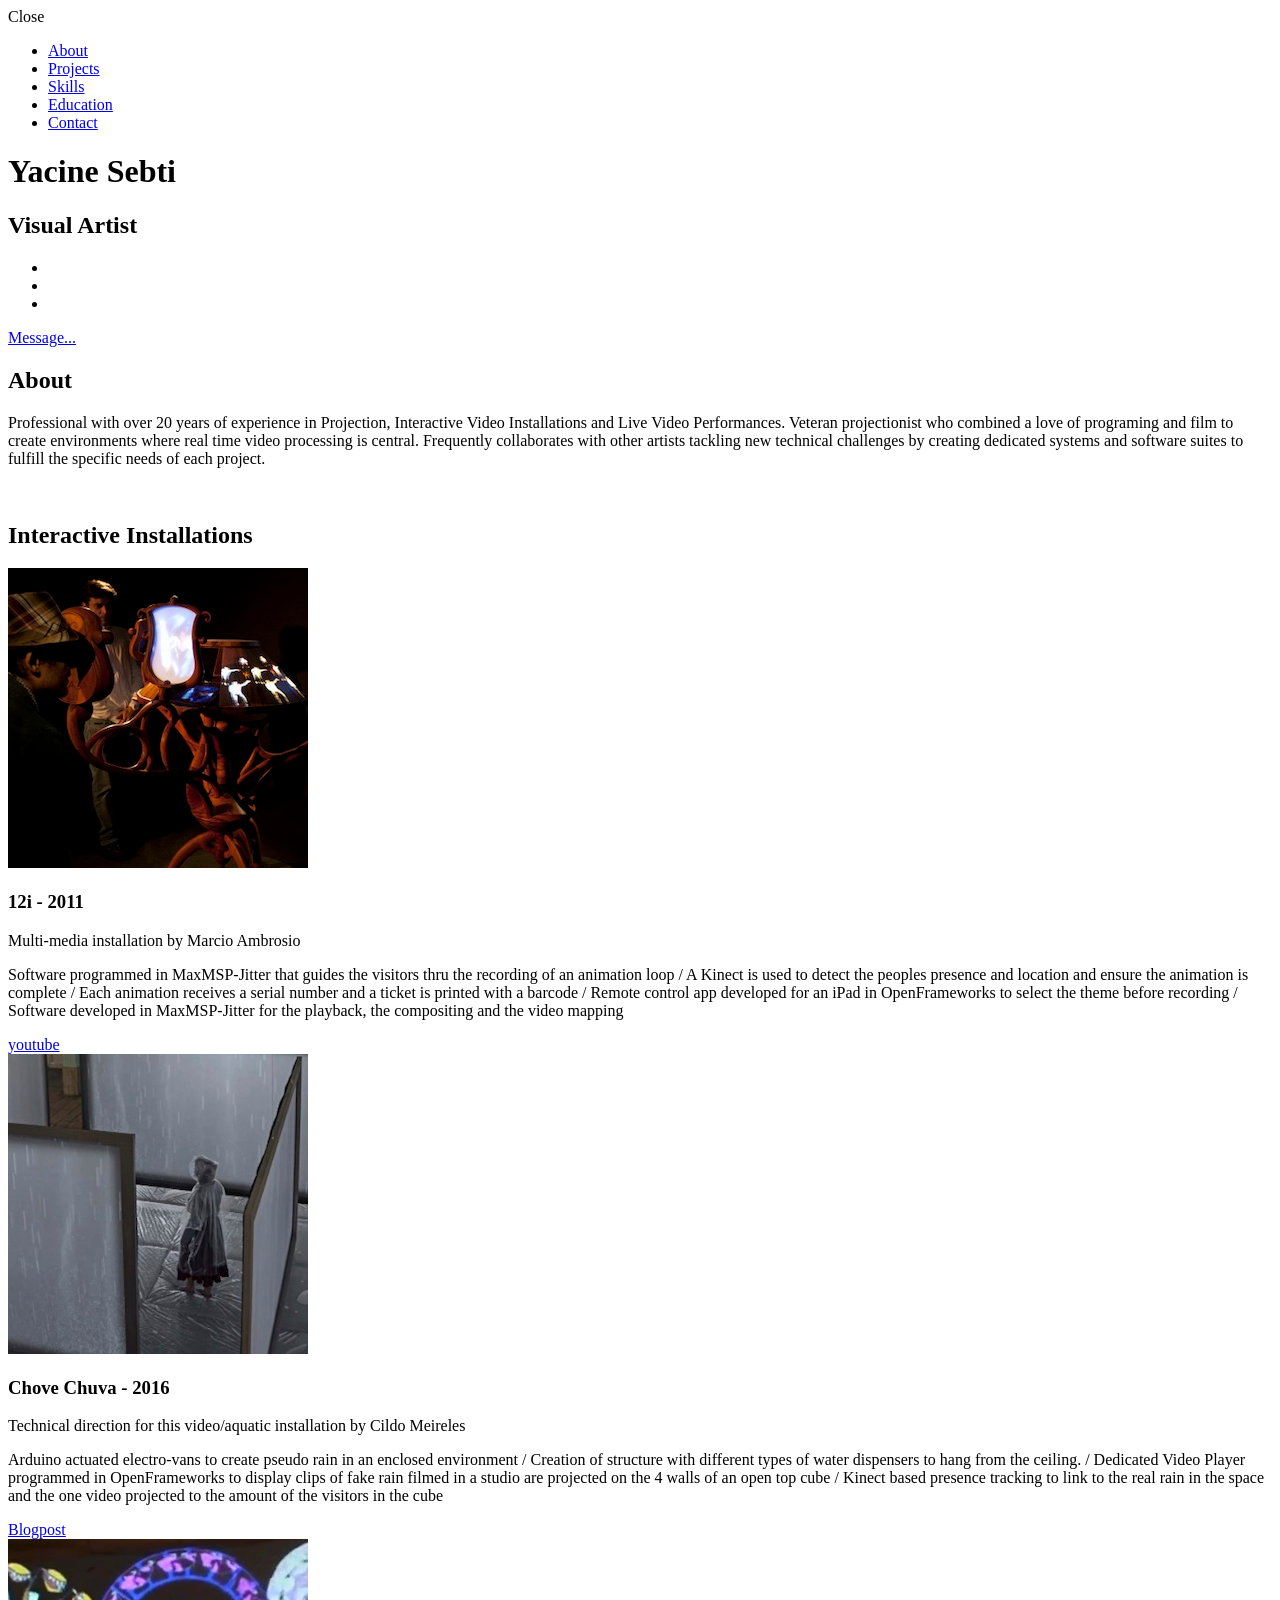
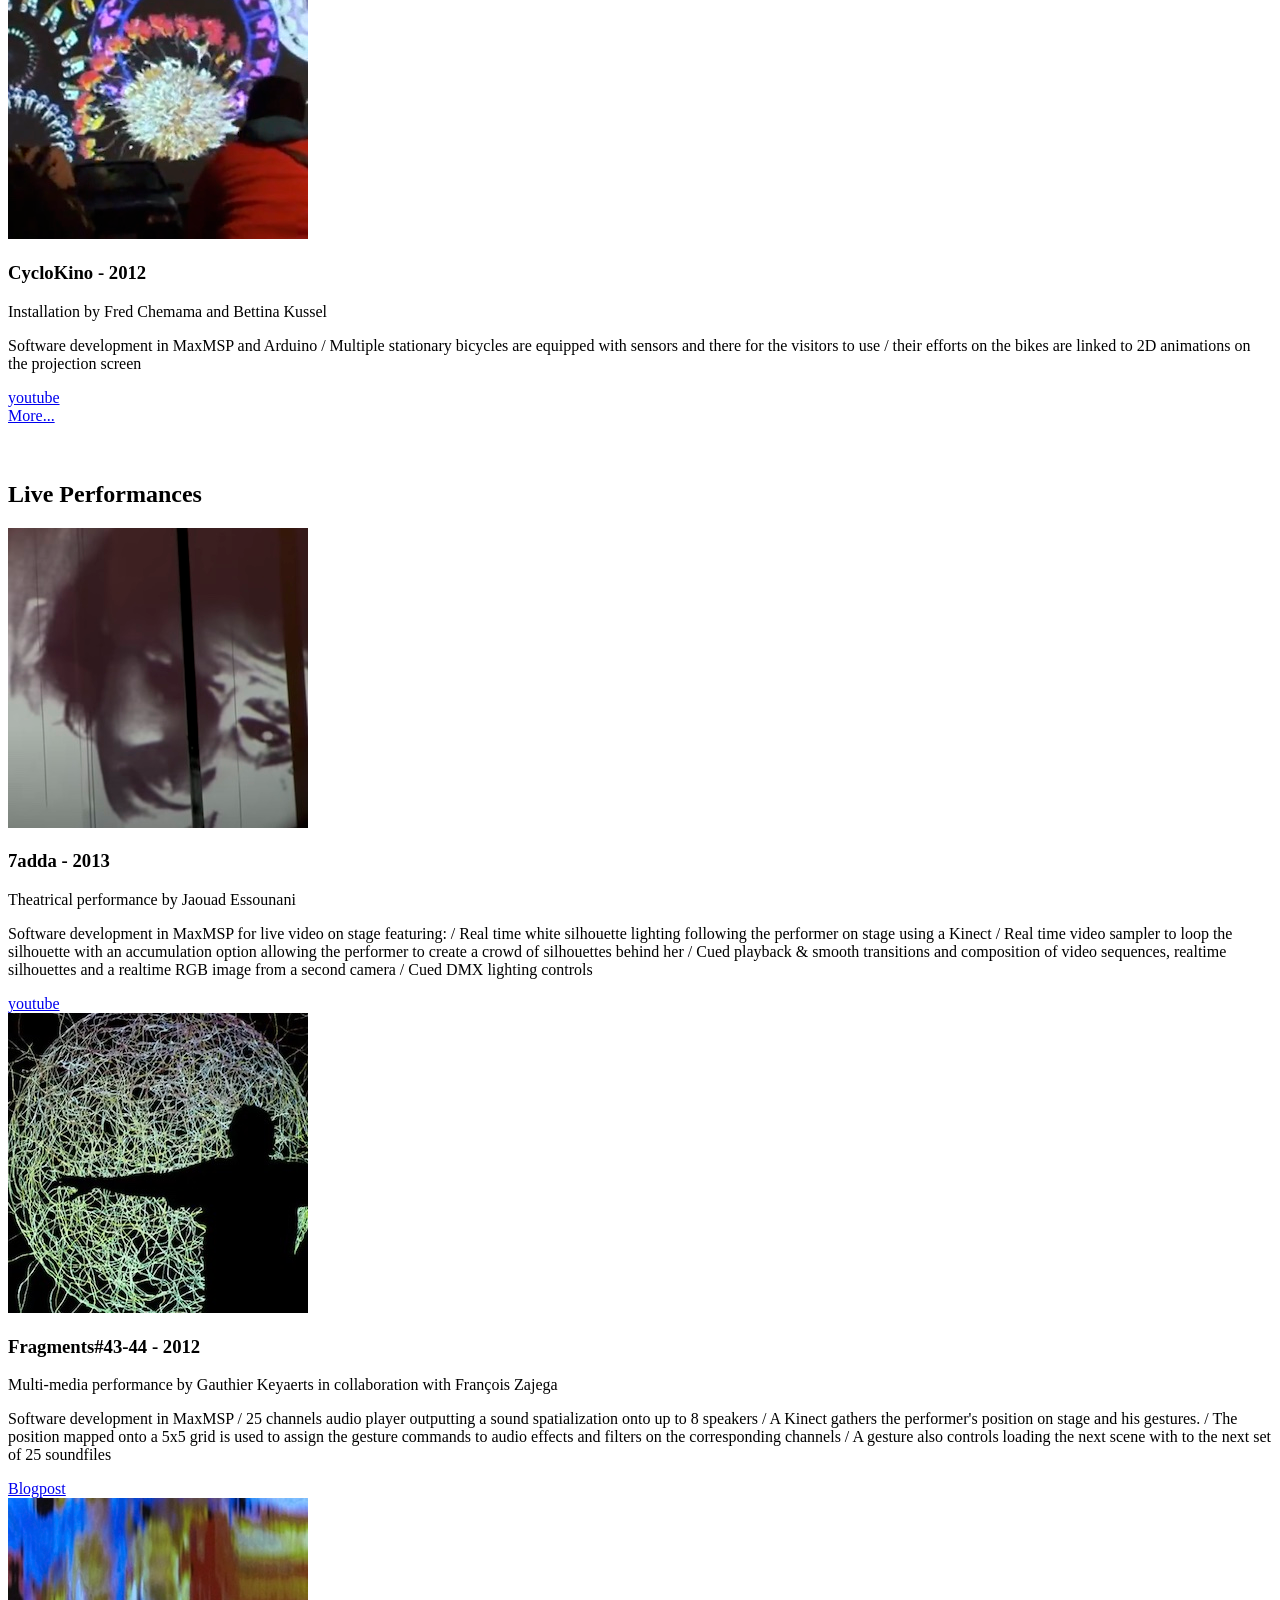
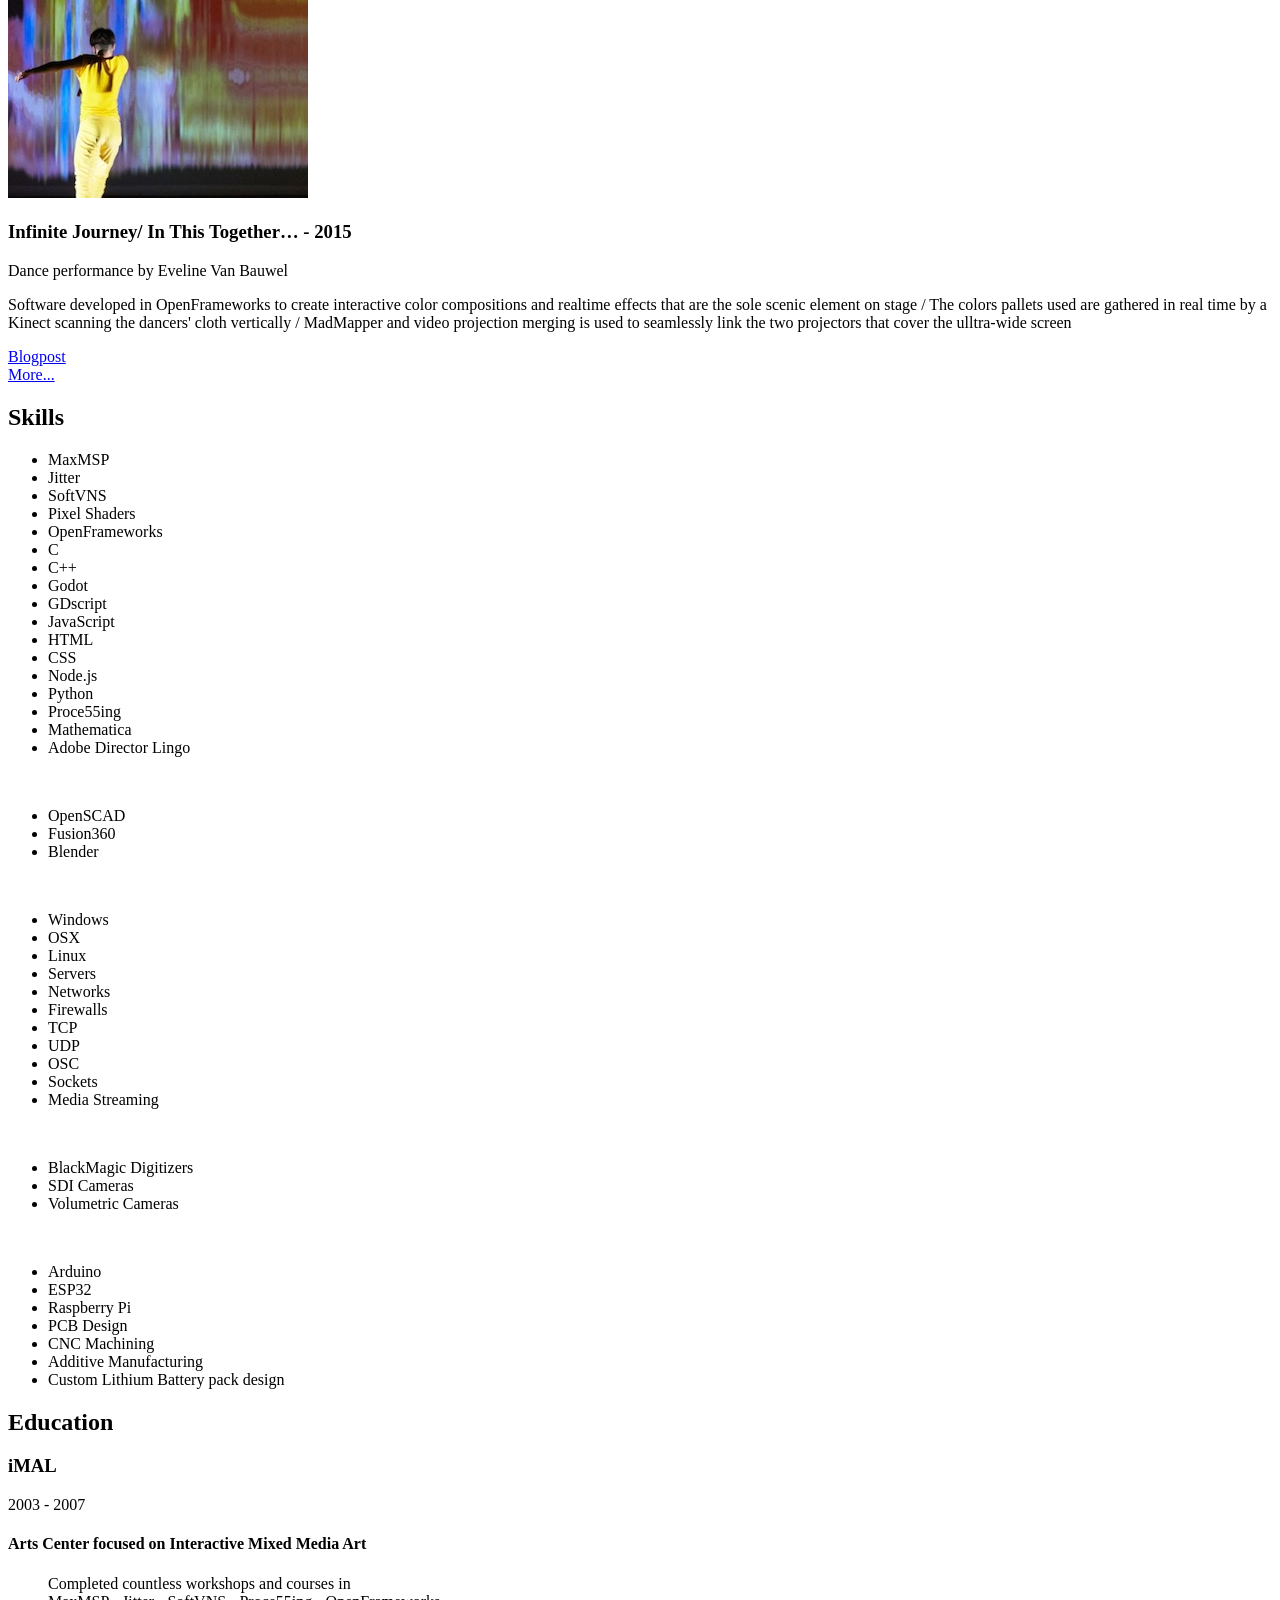
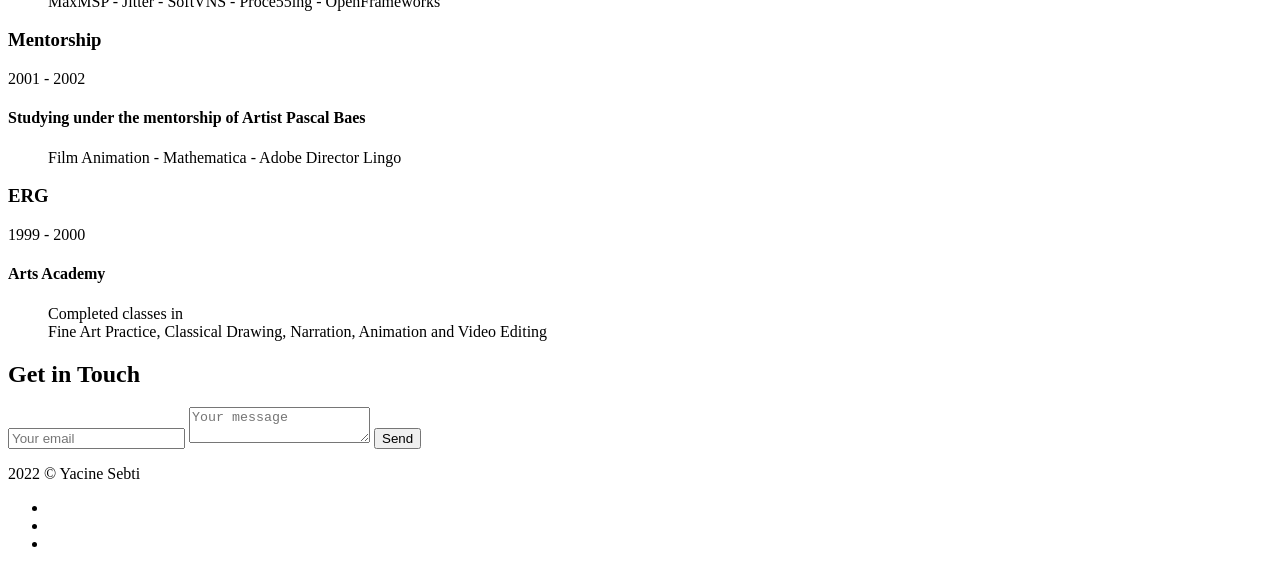
==== index.html @ db9cda65 "parity with previous static version" ====
<!DOCTYPE html>
<html class="no-js" lang="en">

<head>
    <meta charset="utf-8">
    <meta http-equiv="X-UA-Compatible" content="IE=edge">
    <meta name="viewport" content="width=device-width, initial-scale=1, user-scalable = yes">
    <title>Yacine Sebti's Portfolio</title>
<link rel="shortcut icon" href="favicon.png" type="image/x-icon">
<link rel="icon" href="favicon.ico" type="image/x-icon">
    <link href="https://fonts.googleapis.com/css?family=Lato:300,400,700,900" rel="stylesheet">
    <link rel="stylesheet" href="libs/font-awesome/css/font-awesome.min.css">
    <link href="css/bootstrap.min.css" rel="stylesheet">
    <link href="css/styles.css" rel="stylesheet">
    <script src="js/projects.js" defer></script>
</head>

<body>
    <div id="mobile-menu-open" class="shadow-large">
        <i class="fa fa-bars" aria-hidden="true"></i>
    </div>

    <header>
        <div id="mobile-menu-close">
            <span>Close</span> <i class="fa fa-times" aria-hidden="true"></i>
        </div>
        <ul id="menu" class="shadow">
            <li><a href="#about">About</a></li>
            <li><a href="#projects">Projects</a></li>
            <li><a href="#skills">Skills</a></li>
            <li><a href="#education">Education</a></li>
            <li><a href="#contact">Contact</a></li>
        </ul>
    </header>

    <div id="lead">
        <div id="lead-content">
            <h1>Yacine Sebti</h1>
            <h2>Visual Artist</h2>
            <div class="social2">
                <ul>
                    <li><a href="https://github.com/yacfish" target="_blank"><i class="fa fa-github" aria-hidden="true"></i></a></li>
                    <li><a href="https://twitter.com/yacine_sebti" target="_blank"><i class="fa fa-twitter" aria-hidden="true"></i></a></li>
                    <li><a href="https://www.linkedin.com/in/yacine-sebti-b3a06327/" target="_blank"><i class="fa fa-linkedin" aria-hidden="true"></i></a></li>
                </ul>
            </div>
            <a href="#contact-title" class="btn-rounded-white">Message...</a>
        </div>
        <div id="lead-overlay"></div>
        <div id="lead-down">
            <span><i class="fa fa-chevron-down" aria-hidden="true"></i></span>
        </div>
    </div>

    <div id="about">
        <div class="container">
            <div class="row">
                <div class="col-md-2">
                    <h2 class="heading shadow-pop-tr">About</h2>
                </div>
                <div class="col-md-10">
                    <p>Professional with over 20 years of experience in Projection, Interactive Video Installations and Live Video Performances. Veteran projectionist who combined a love of programing and film to create environments where real time video processing is central. Frequently collaborates with other artists tackling new technical challenges by creating dedicated systems and software suites to fulfill the specific needs of each project.</p>
                </div>
            </div>
        </div>
    </div>

    <!-- ==================== PROJECTS SECTION (DYNAMIC) ==================== -->
    <div id="projects" class="background-alt">
        <br id="installations">
        <h2 class="heading shadow-pop-tr">Interactive Installations</h2>
        <div class="container">
            <div class="row">
                <div id="featured-installations" class="projects-grid"></div>
            </div>
            <a href="interactive-installations.html" class="btn-rounded-white">More...</a>
        </div>

        <br><br id="performances">
        <h2 class="heading shadow-pop-tr">Live Performances</h2>
        <div class="container">
            <div class="row">
                <div id="featured-performances" class="projects-grid"></div>
            </div>
            <a href="live-performances.html" class="btn-rounded-white">More...</a>
        </div>
    </div>
    <!-- End #projects -->

    <div id="skills">
        <h2 class="heading shadow-pop-tr">Skills</h2>
        <!-- Your original skills content remains unchanged -->
        <ul id="skill-prog" class="skill_title">
            <li>MaxMSP</li><li>Jitter</li><li>SoftVNS</li><li>Pixel Shaders</li><li>OpenFrameworks</li><li>C</li><li>C++</li><li>Godot</li><li>GDscript</li><li>JavaScript</li><li>HTML</li><li>CSS</li><li>Node.js</li><li>Python</li><li>Proce55ing</li><li>Mathematica</li><li>Adobe Director Lingo</li>
        </ul>
        <br/>
        <ul id="skill-3d" class="skill_title">
            <li>OpenSCAD</li><li>Fusion360</li><li>Blender</li>
        </ul>
        <br/>
        <ul id="skill-pc" class="skill_title">
            <li>Windows</li><li>OSX</li><li>Linux</li><li>Servers</li><li>Networks</li><li>Firewalls</li><li>TCP</li><li>UDP</li><li>OSC</li><li>Sockets</li><li>Media Streaming</li>
        </ul>
        <br/>
        <ul id="skill-video" class="skill_title">
            <li>BlackMagic Digitizers</li><li>SDI Cameras</li><li>Volumetric Cameras</li>
        </ul>
        <br/>
        <ul id="skill-elec" class="skill_title">
            <li>Arduino</li><li>ESP32</li><li>Raspberry Pi</li><li>PCB Design</li><li>CNC Machining</li><li>Additive Manufacturing</li><li>Custom Lithium Battery pack design</li>
        </ul>
    </div>

    <div id="education">
        <h2 class="heading shadow-pop-tr">Education</h2>
        <!-- Your original education content remains unchanged -->
        <div class="education-block">
            <h3>iMAL</h3>
            <span class="education-date">2003 - 2007</span>
            <h4>Arts Center focused on Interactive Mixed Media Art</h4>
            <ul>Completed countless workshops and courses in </br>MaxMSP - Jitter - SoftVNS - Proce55ing - OpenFrameworks</ul>
        </div>
        <div class="education-block">
            <h3>Mentorship</h3>
            <span class="education-date">2001 - 2002</span>
            <h4>Studying under the mentorship of Artist Pascal Baes</h4>
            <ul>Film Animation - Mathematica - Adobe Director Lingo</ul>
        </div>
        <div class="education-block">
            <h3>ERG</h3>
            <span class="education-date">1999 - 2000</span>
            <h4>Arts Academy</h4>
            <ul>Completed classes in </br>Fine Art Practice, Classical Drawing, Narration, Animation and Video Editing</ul>
        </div>
    </div>

    <div id="contact">
        <h2 id="contact-title">Get in Touch</h2>
        <div id="contact-form">
            <form method="POST" action="https://formspree.io/f/mdobwbbl">
                <input type="hidden" name="_subject" value="Contact request from portfolio" />
                <input type="email" name="_replyto" placeholder="Your email" required>
                <textarea name="message" placeholder="Your message" required></textarea>
                <button type="submit">Send</button>
            </form>
        </div>
    </div>

    <footer>
        <div class="container">
            <div class="row">
                <div class="col-sm-5 copyright">
                    <p>2022 © Yacine Sebti</p>
                </div>
                <div class="col-sm-2 top">
                    <span id="to-top"><i class="fa fa-chevron-up" aria-hidden="true"></i></span>
                </div>
                <div class="col-sm-5 social">
                    <ul>
                        <li><a href="https://github.com/yacfish" target="_blank"><i class="fa fa-github" aria-hidden="true"></i></a></li>
                        <li><a href="https://twitter.com/yacine_sebti" target="_blank"><i class="fa fa-twitter" aria-hidden="true"></i></a></li>
                        <li><a href="https://www.linkedin.com/in/yacine-sebti-b3a06327/" target="_blank"><i class="fa fa-linkedin" aria-hidden="true"></i></a></li>
                    </ul>
                </div>
            </div>
        </div>
    </footer>

    <script src="https://ajax.googleapis.com/ajax/libs/jquery/1.12.4/jquery.min.js"></script>
    <script src="js/scripts.min.js"></script>

    <!-- Statcounter -->
    <script type="text/javascript">
    var sc_project=12745803; 
    var sc_invisible=1; 
    var sc_security="6715cac4"; 
    </script>
    <script type="text/javascript" src="https://www.statcounter.com/counter/counter.js" async></script>
    <noscript><div class="statcounter"><a title="Web Analytics" href="https://statcounter.com/" target="_blank"><img class="statcounter" src="https://c.statcounter.com/12745803/0/6715cac4/1/" alt="Web Analytics" referrerPolicy="no-referrer-when-downgrade"></a></div></noscript>
</body>
</html>
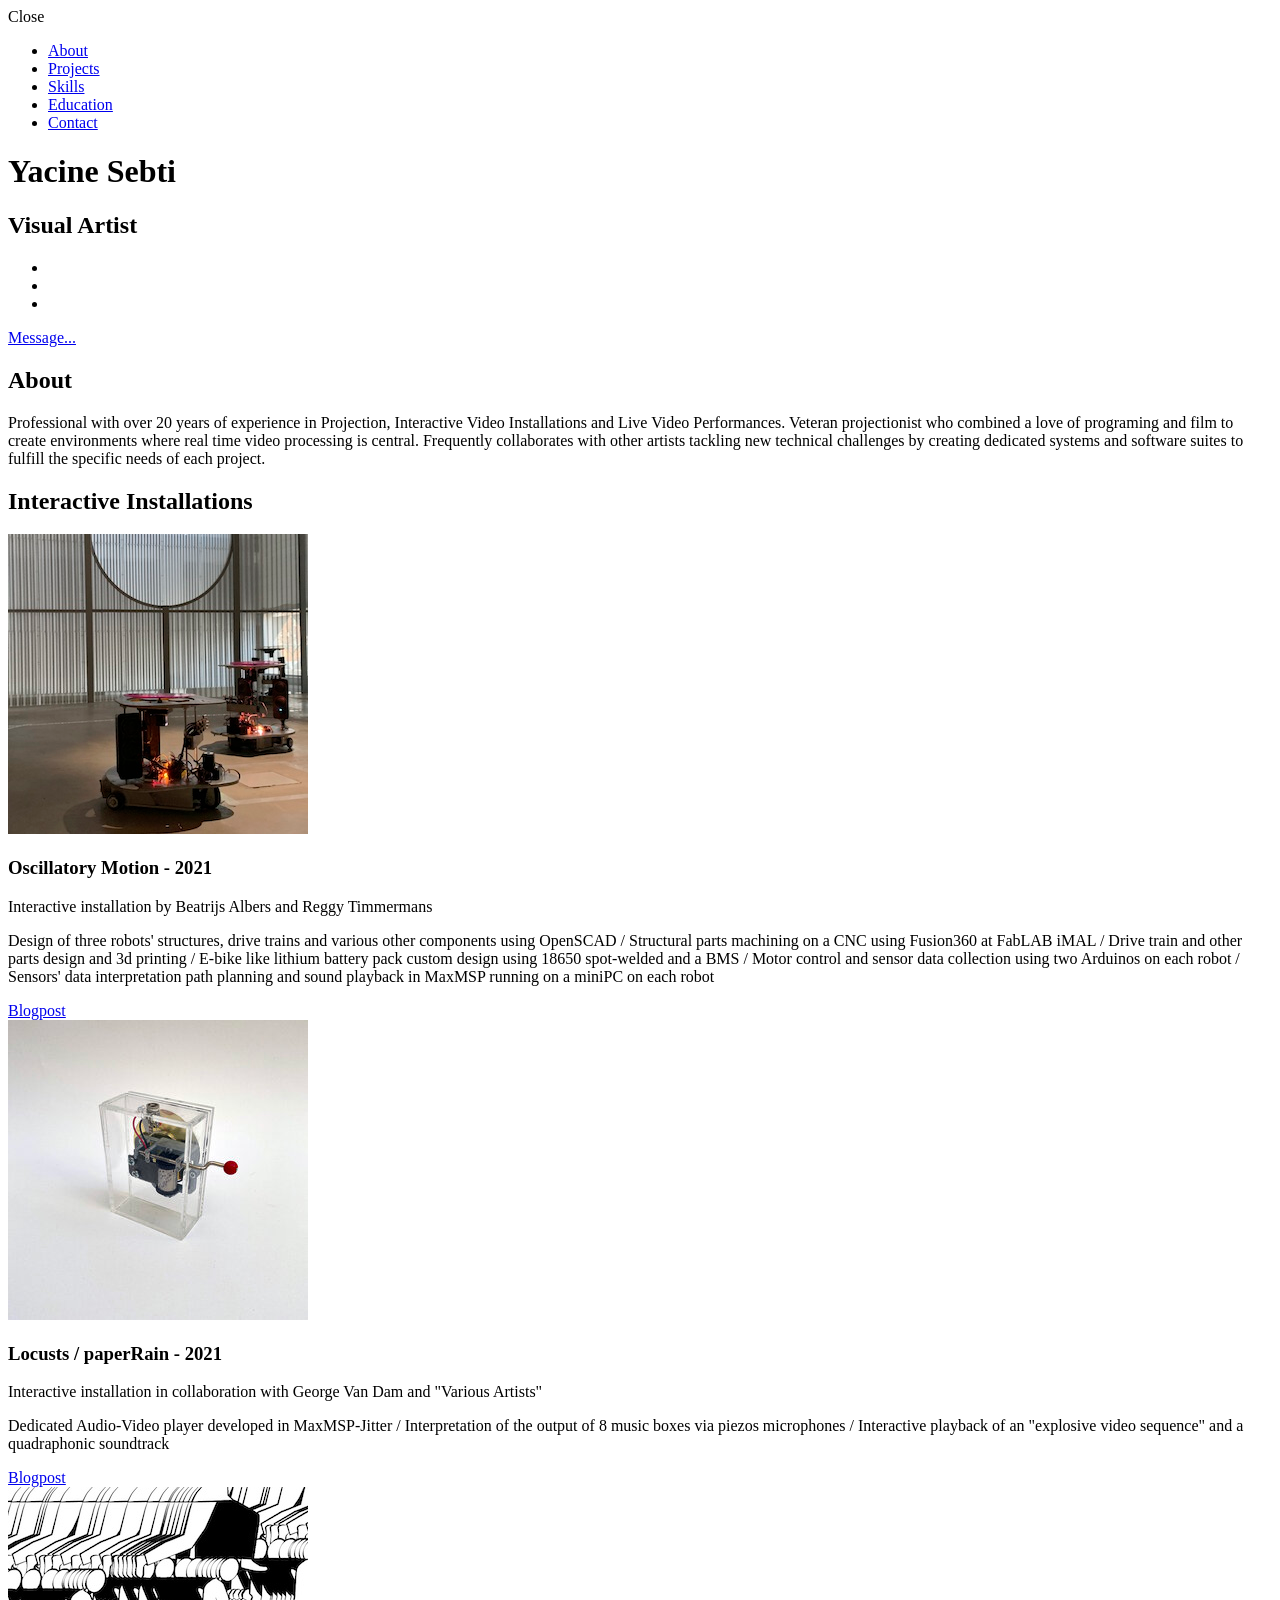
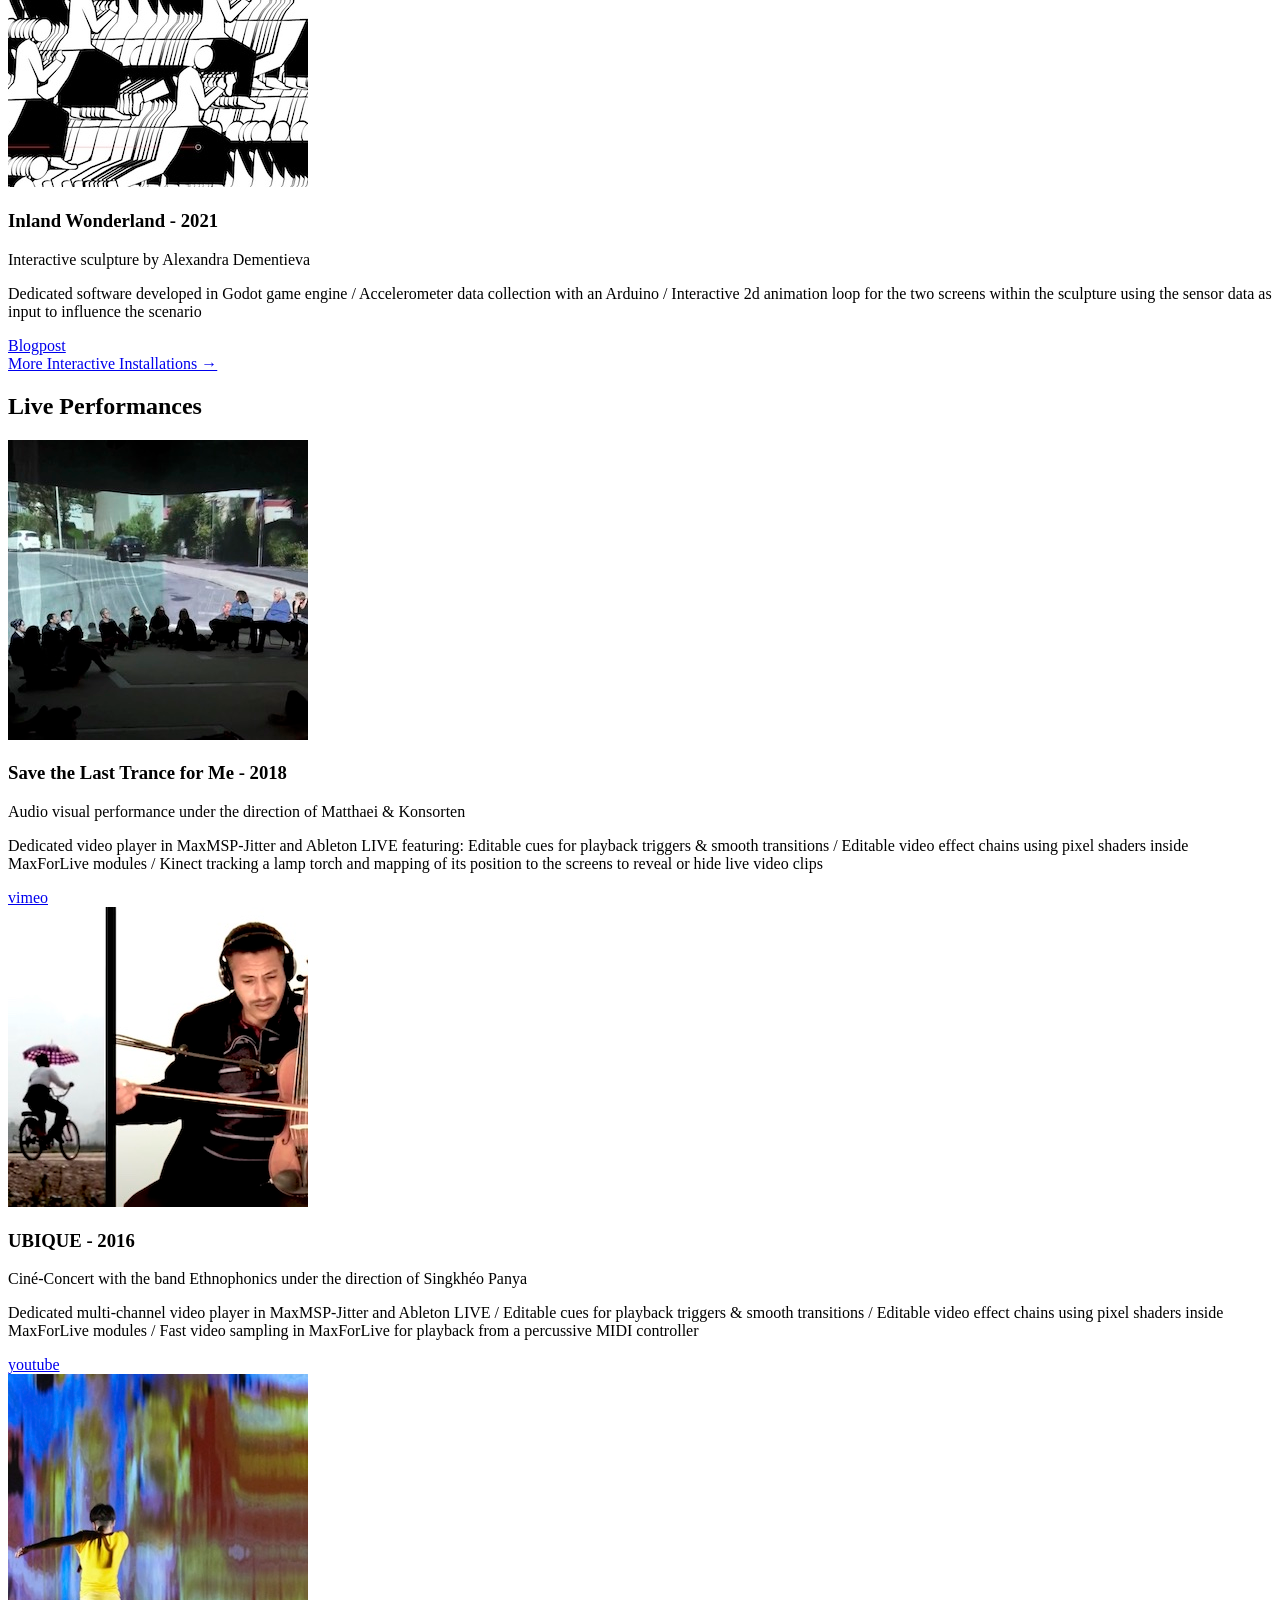
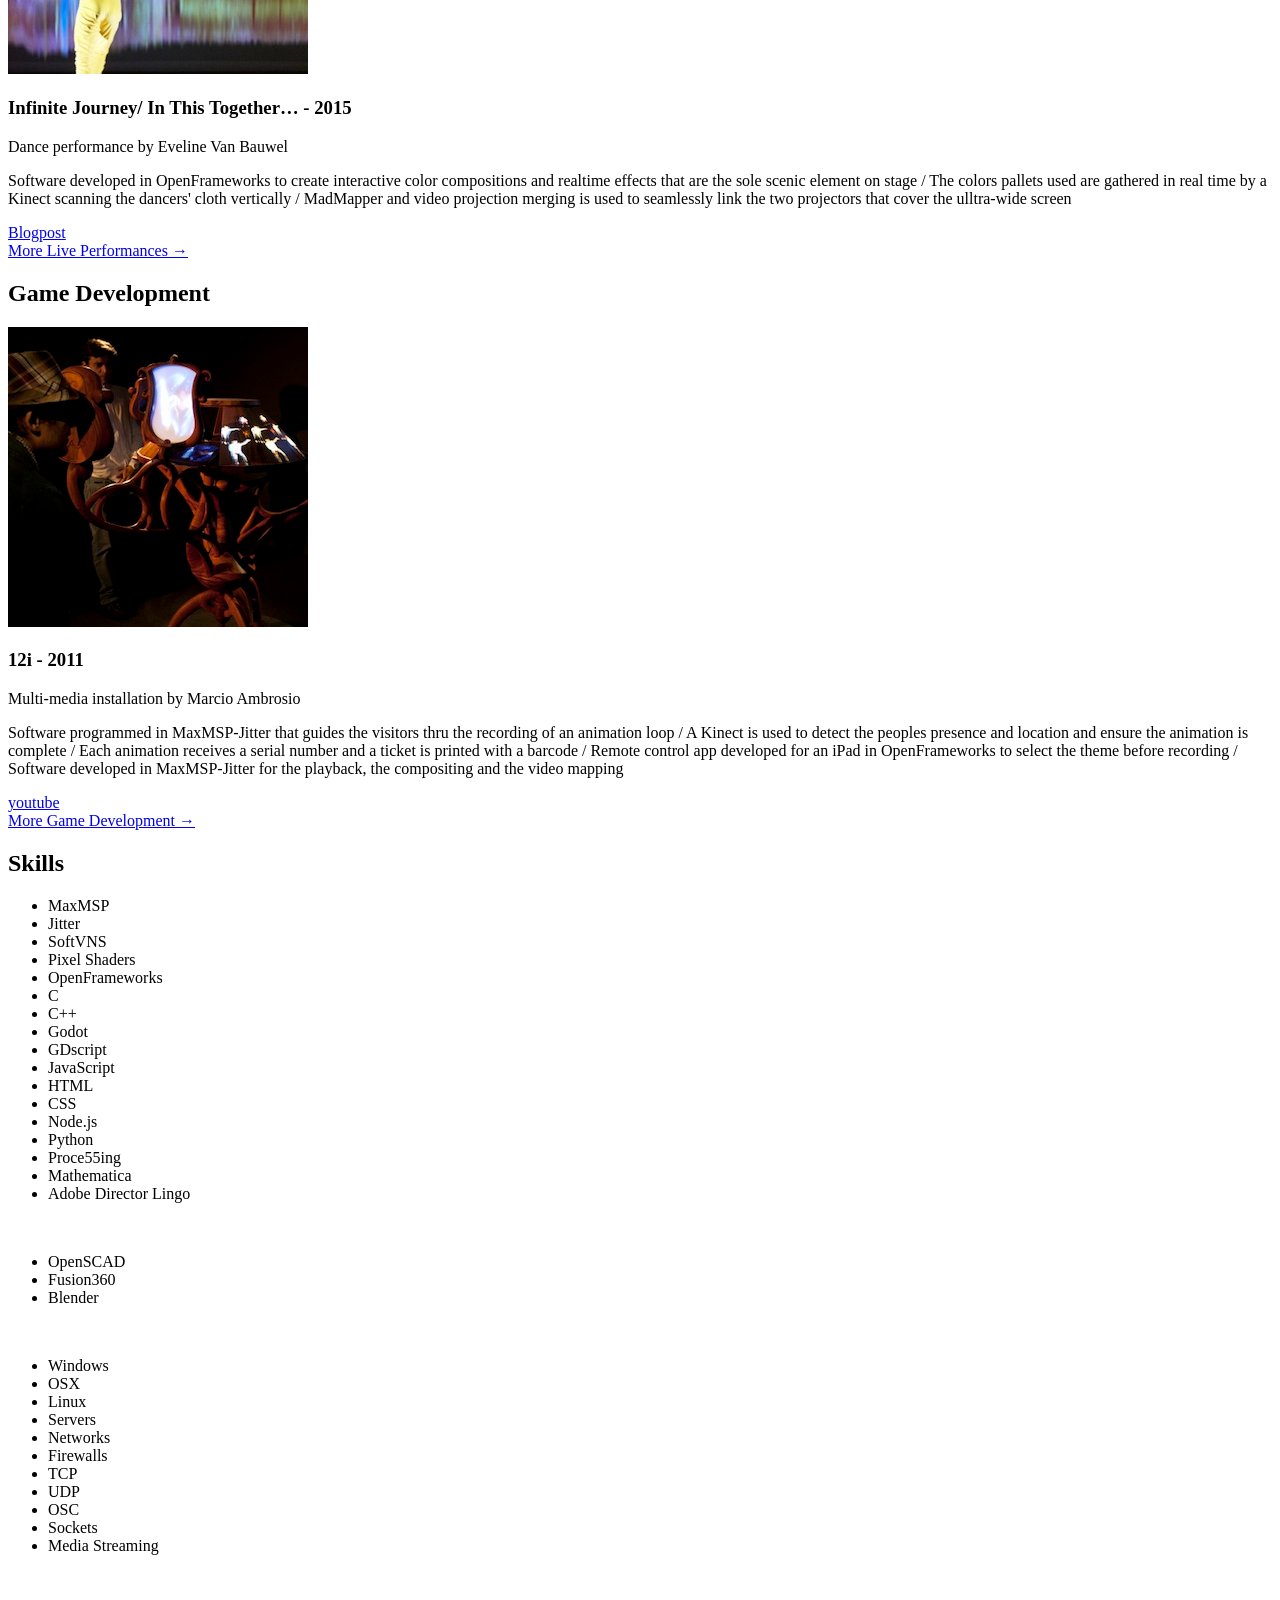
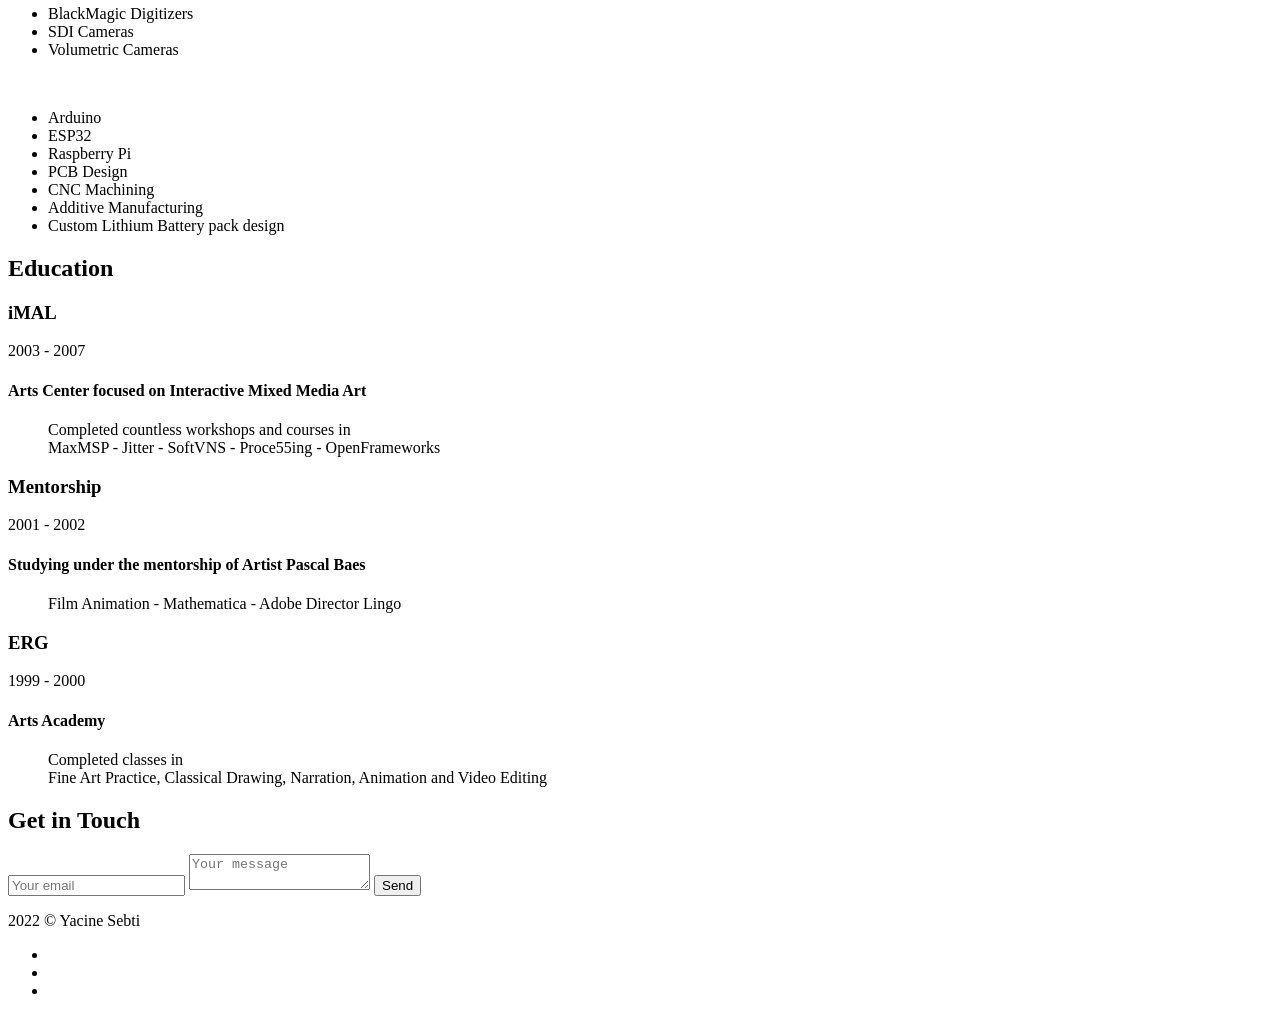
==== commit 4a11a7aa: "dynamic_category_pages" ====
--- a/index.html
+++ b/index.html
@@ -67,23 +67,7 @@
 
     <!-- ==================== PROJECTS SECTION (DYNAMIC) ==================== -->
     <div id="projects" class="background-alt">
-        <br id="installations">
-        <h2 class="heading shadow-pop-tr">Interactive Installations</h2>
-        <div class="container">
-            <div class="row">
-                <div id="featured-installations" class="projects-grid"></div>
-            </div>
-            <a href="interactive-installations.html" class="btn-rounded-white">More...</a>
-        </div>
-
-        <br><br id="performances">
-        <h2 class="heading shadow-pop-tr">Live Performances</h2>
-        <div class="container">
-            <div class="row">
-                <div id="featured-performances" class="projects-grid"></div>
-            </div>
-            <a href="live-performances.html" class="btn-rounded-white">More...</a>
-        </div>
+        <div id="dynamic-sections"></div>
     </div>
     <!-- End #projects -->
 
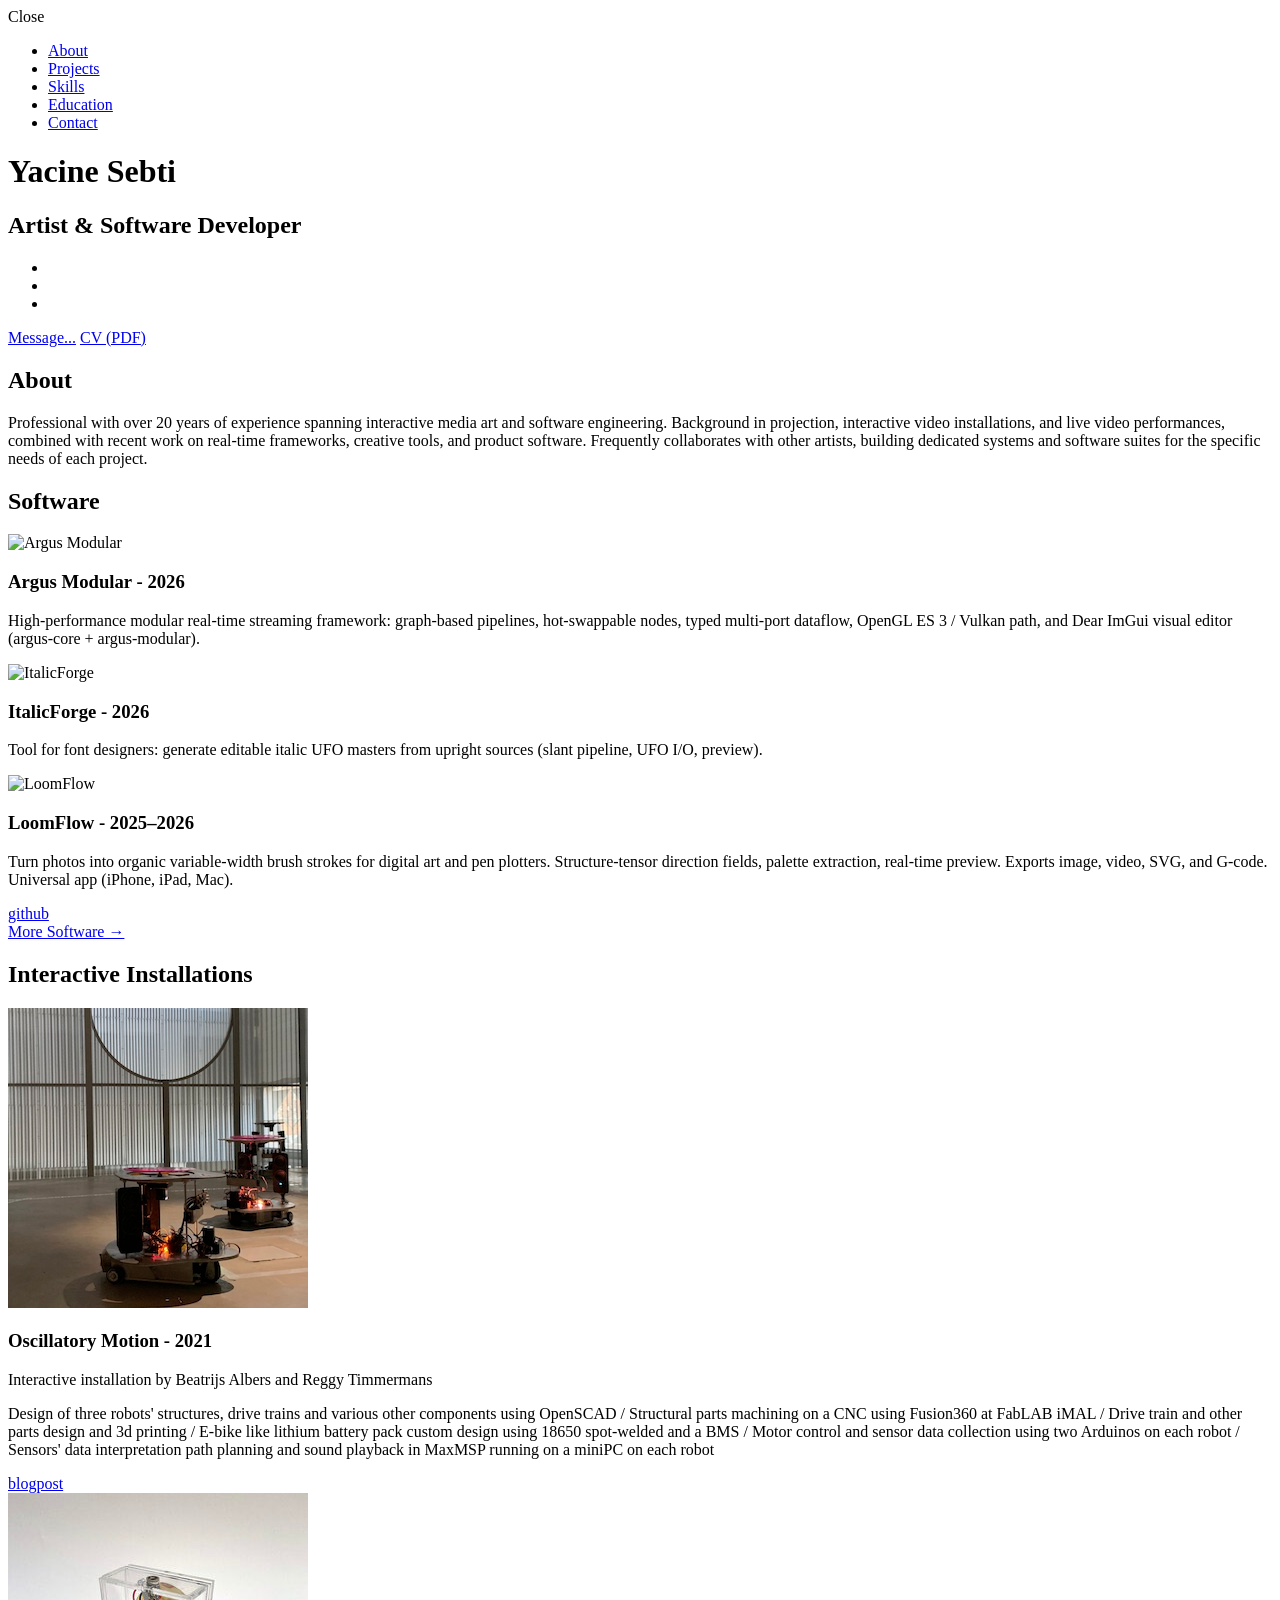
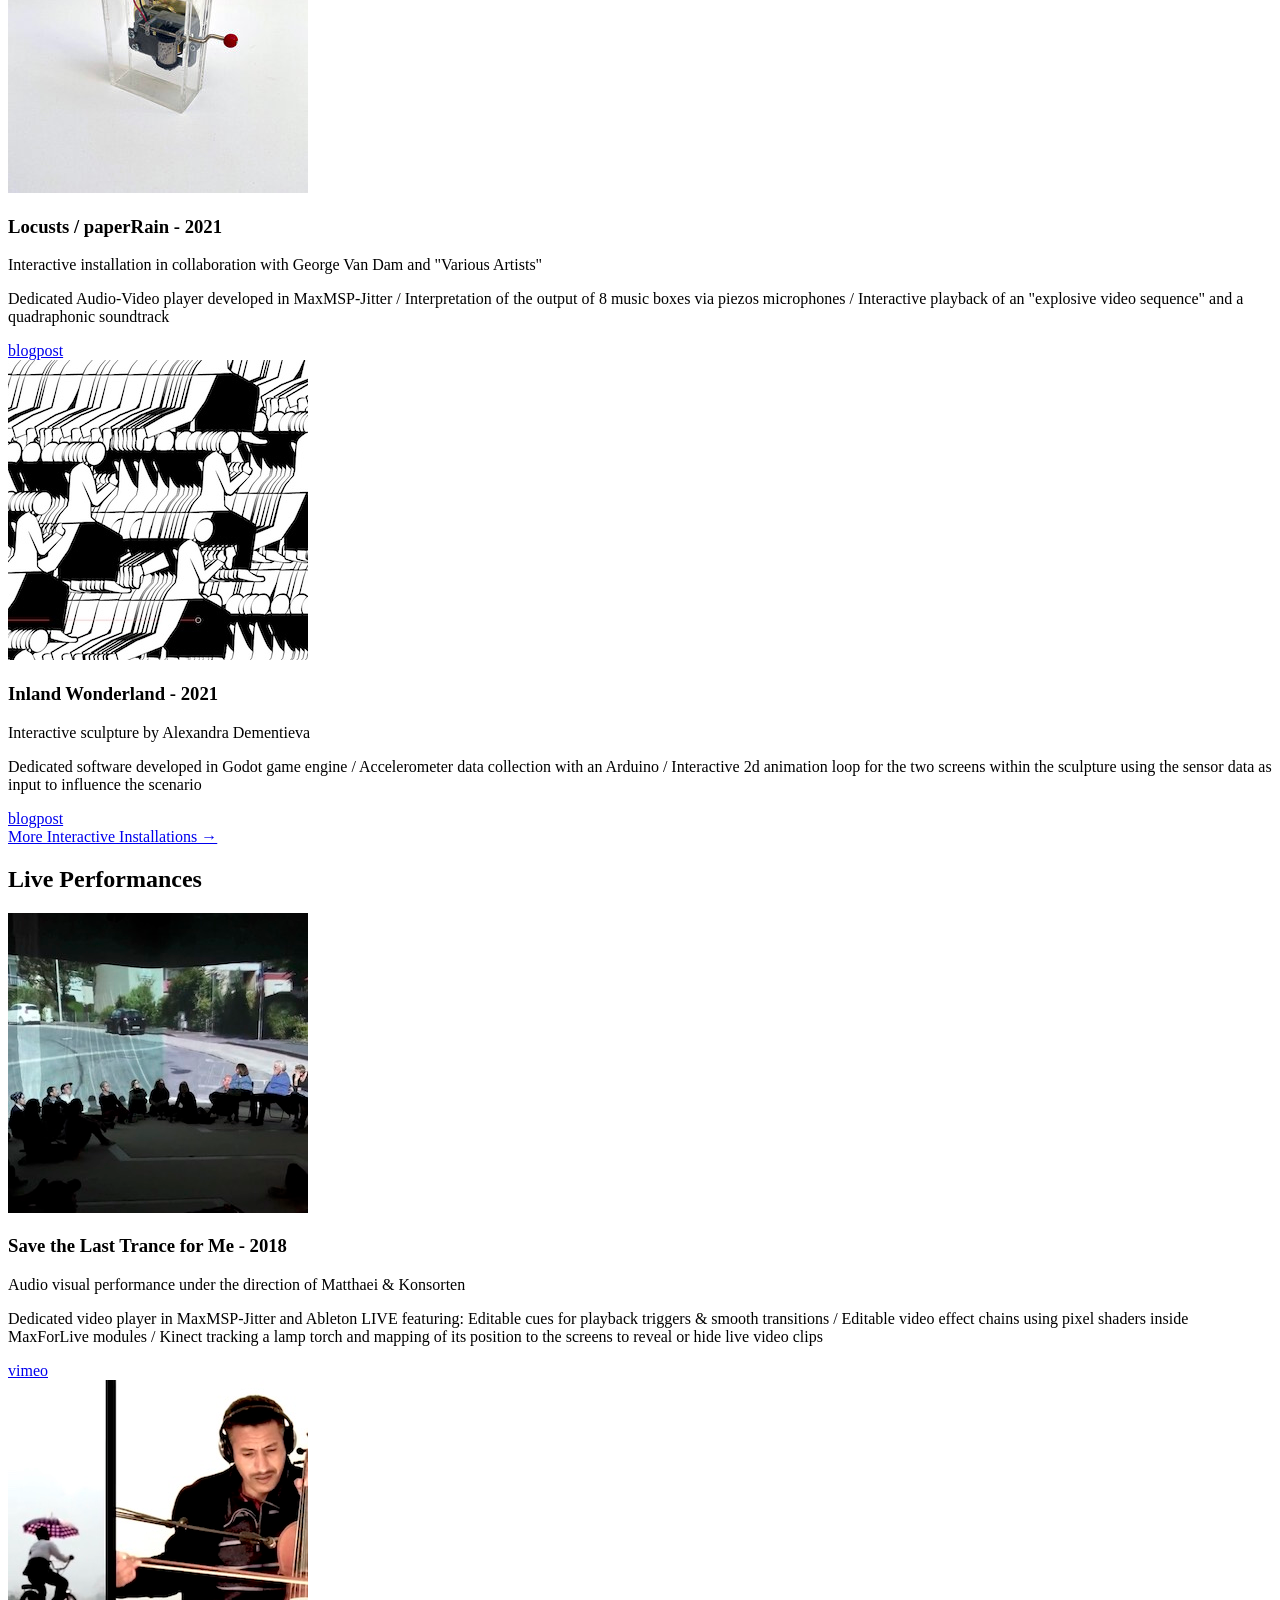
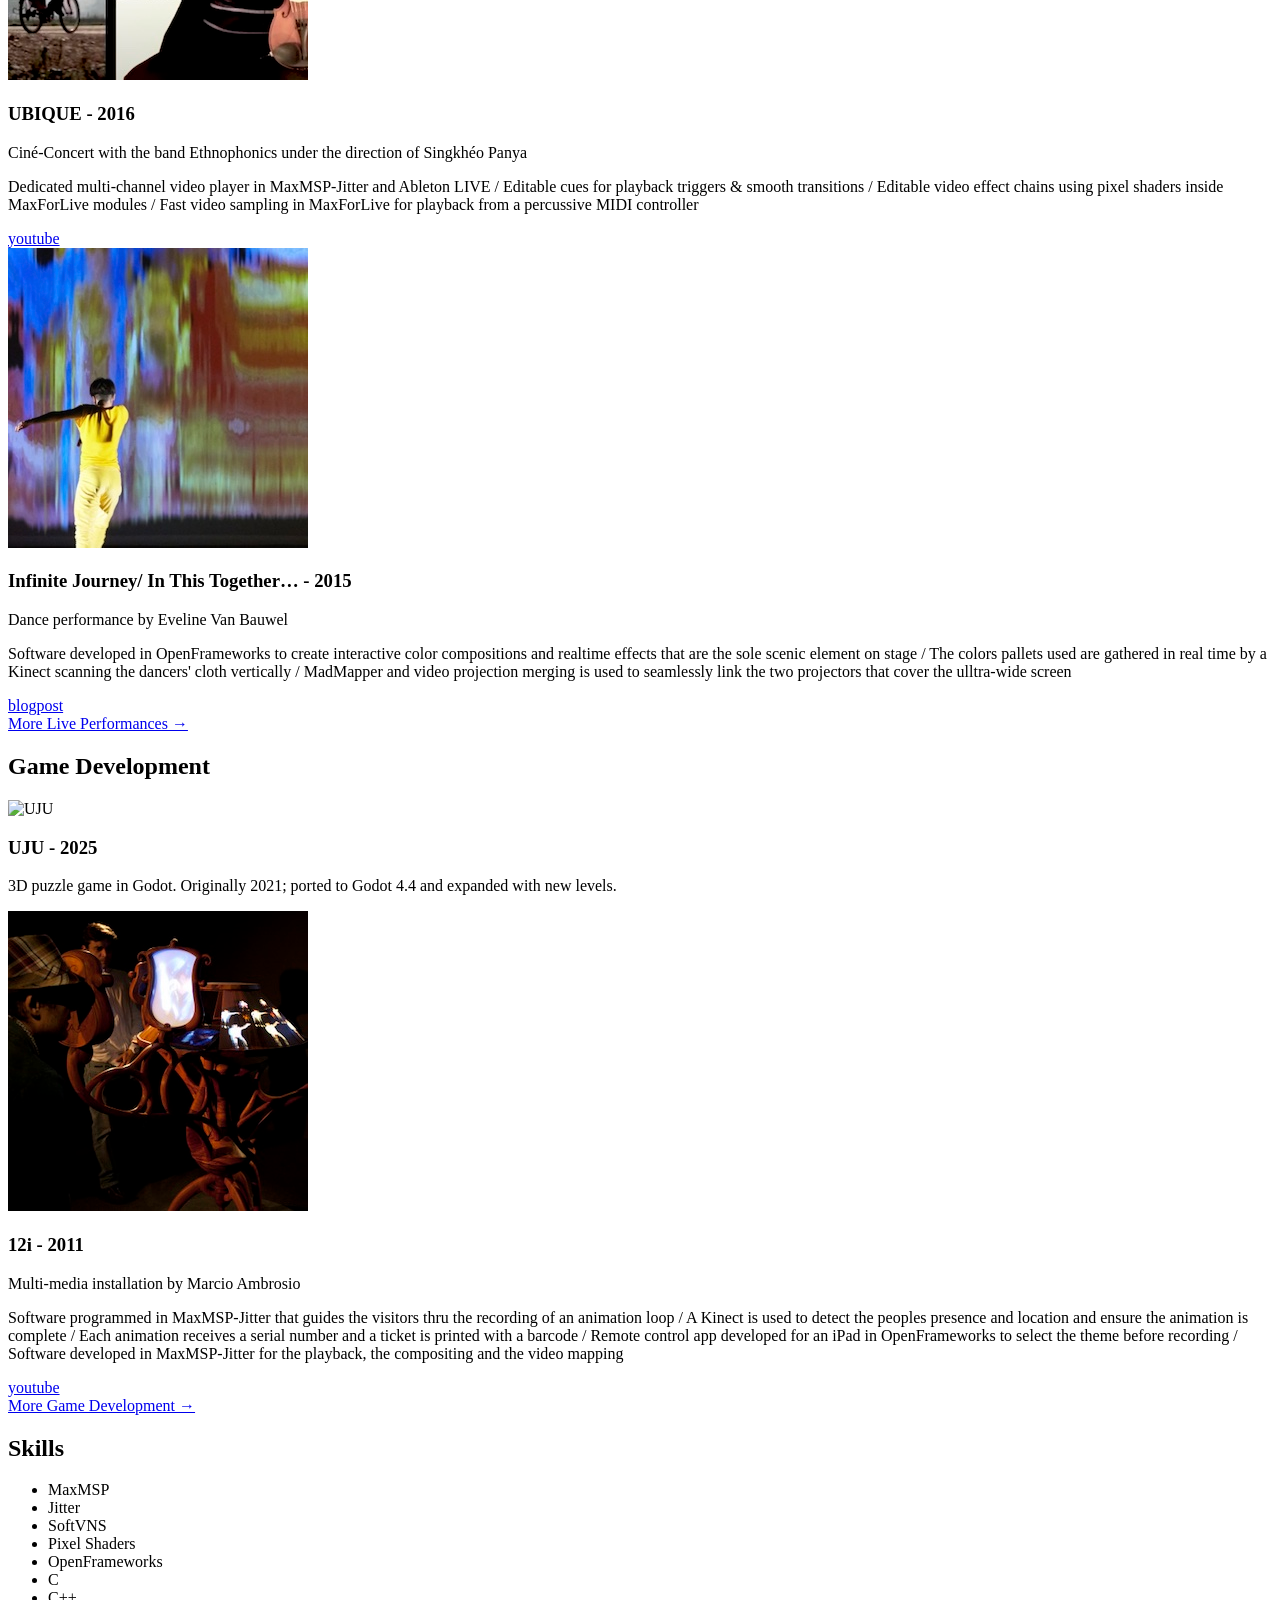
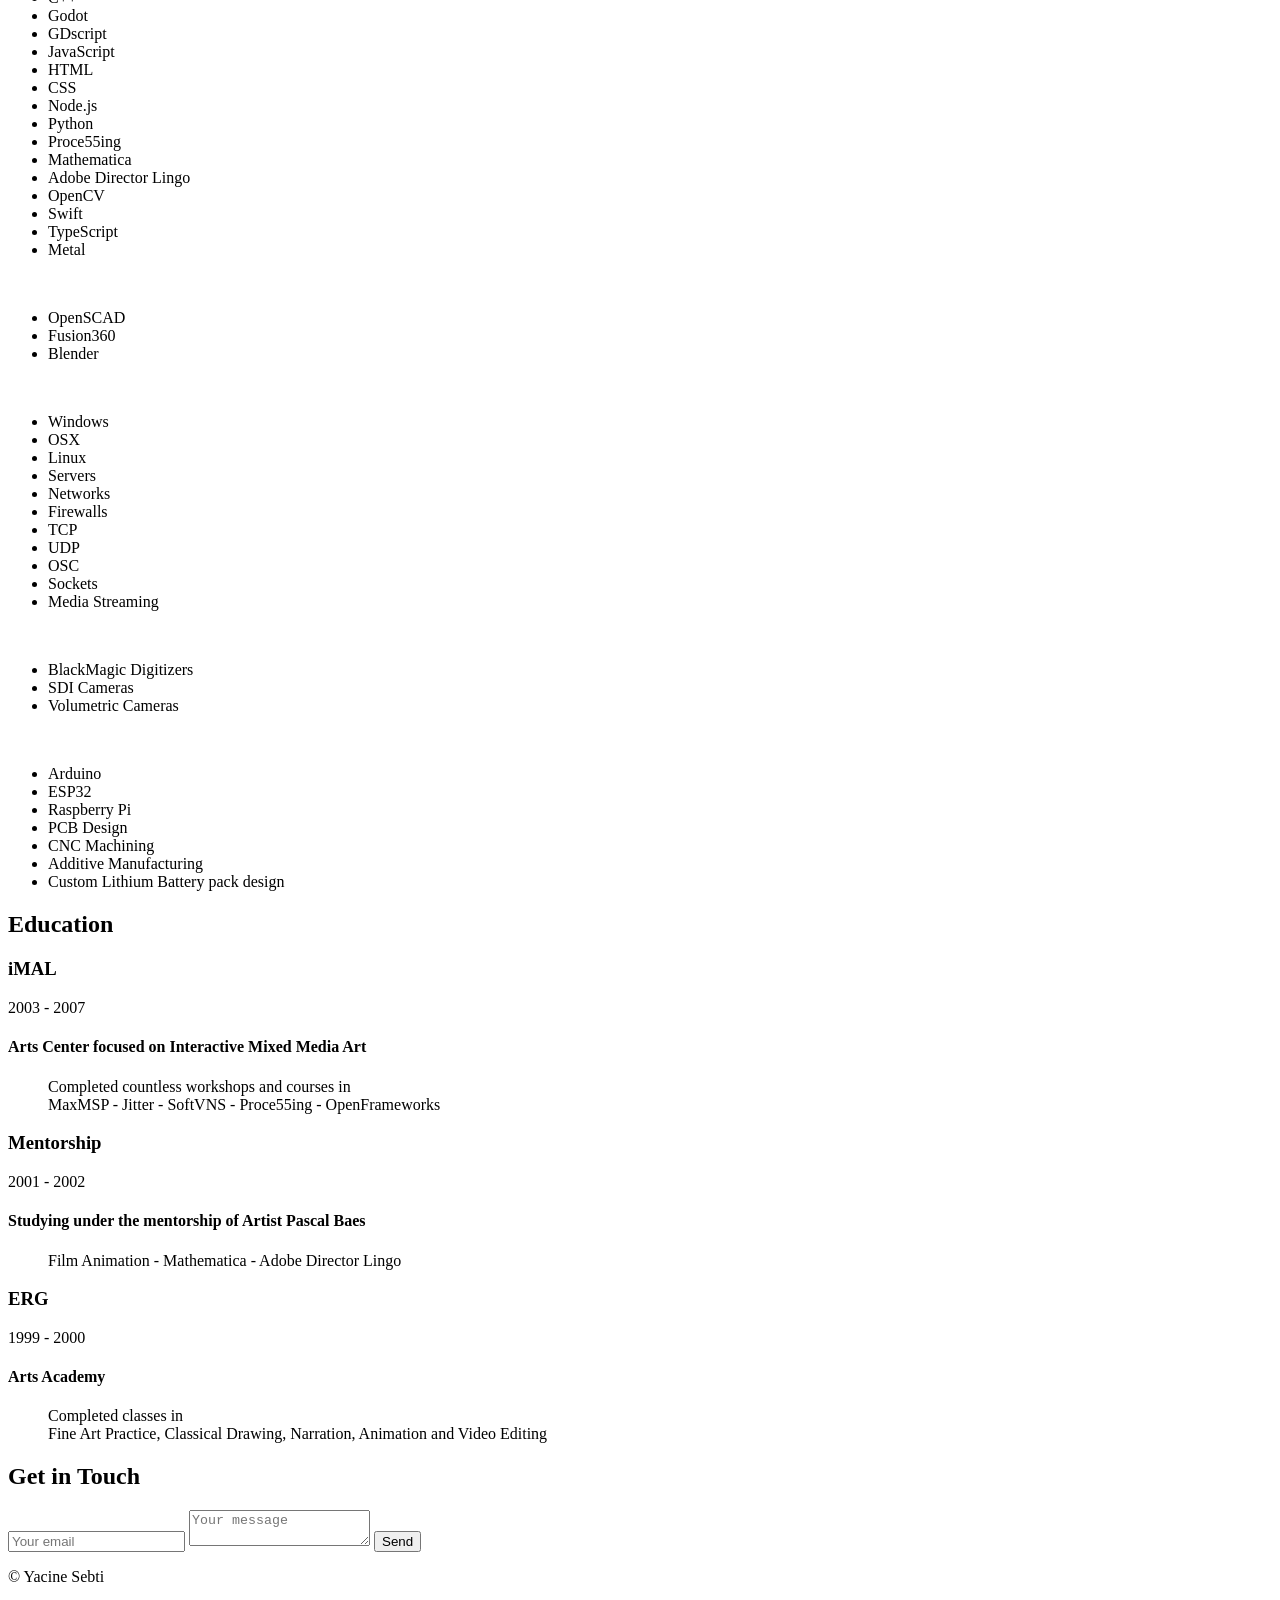
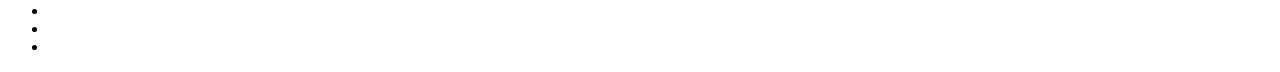
==== commit 5f90051d: "Portfolio update: software projects, CV link, copy refresh" ====
--- a/index.html
+++ b/index.html
@@ -36,7 +36,7 @@
     <div id="lead">
         <div id="lead-content">
             <h1>Yacine Sebti</h1>
-            <h2>Visual Artist</h2>
+            <h2>Artist &amp; Software Developer</h2>
             <div class="social2">
                 <ul>
                     <li><a href="https://github.com/yacfish" target="_blank"><i class="fa fa-github" aria-hidden="true"></i></a></li>
@@ -45,6 +45,7 @@
                 </ul>
             </div>
             <a href="#contact-title" class="btn-rounded-white">Message...</a>
+            <a href="cv.pdf" class="btn-rounded-white" target="_blank" rel="noopener">CV (PDF)</a>
         </div>
         <div id="lead-overlay"></div>
         <div id="lead-down">
@@ -59,7 +60,7 @@
                     <h2 class="heading shadow-pop-tr">About</h2>
                 </div>
                 <div class="col-md-10">
-                    <p>Professional with over 20 years of experience in Projection, Interactive Video Installations and Live Video Performances. Veteran projectionist who combined a love of programing and film to create environments where real time video processing is central. Frequently collaborates with other artists tackling new technical challenges by creating dedicated systems and software suites to fulfill the specific needs of each project.</p>
+                    <p>Professional with over 20 years of experience spanning interactive media art and software engineering. Background in projection, interactive video installations, and live video performances, combined with recent work on real-time frameworks, creative tools, and product software. Frequently collaborates with other artists, building dedicated systems and software suites for the specific needs of each project.</p>
                 </div>
             </div>
         </div>
@@ -75,7 +76,7 @@
         <h2 class="heading shadow-pop-tr">Skills</h2>
         <!-- Your original skills content remains unchanged -->
         <ul id="skill-prog" class="skill_title">
-            <li>MaxMSP</li><li>Jitter</li><li>SoftVNS</li><li>Pixel Shaders</li><li>OpenFrameworks</li><li>C</li><li>C++</li><li>Godot</li><li>GDscript</li><li>JavaScript</li><li>HTML</li><li>CSS</li><li>Node.js</li><li>Python</li><li>Proce55ing</li><li>Mathematica</li><li>Adobe Director Lingo</li>
+            <li>MaxMSP</li><li>Jitter</li><li>SoftVNS</li><li>Pixel Shaders</li><li>OpenFrameworks</li><li>C</li><li>C++</li><li>Godot</li><li>GDscript</li><li>JavaScript</li><li>HTML</li><li>CSS</li><li>Node.js</li><li>Python</li><li>Proce55ing</li><li>Mathematica</li><li>Adobe Director Lingo</li><li>OpenCV</li><li>Swift</li><li>TypeScript</li><li>Metal</li>
         </ul>
         <br/>
         <ul id="skill-3d" class="skill_title">
@@ -134,7 +135,7 @@
         <div class="container">
             <div class="row">
                 <div class="col-sm-5 copyright">
-                    <p>2022 © Yacine Sebti</p>
+                    <p><span id="current-year"></span> © Yacine Sebti</p>
                 </div>
                 <div class="col-sm-2 top">
                     <span id="to-top"><i class="fa fa-chevron-up" aria-hidden="true"></i></span>
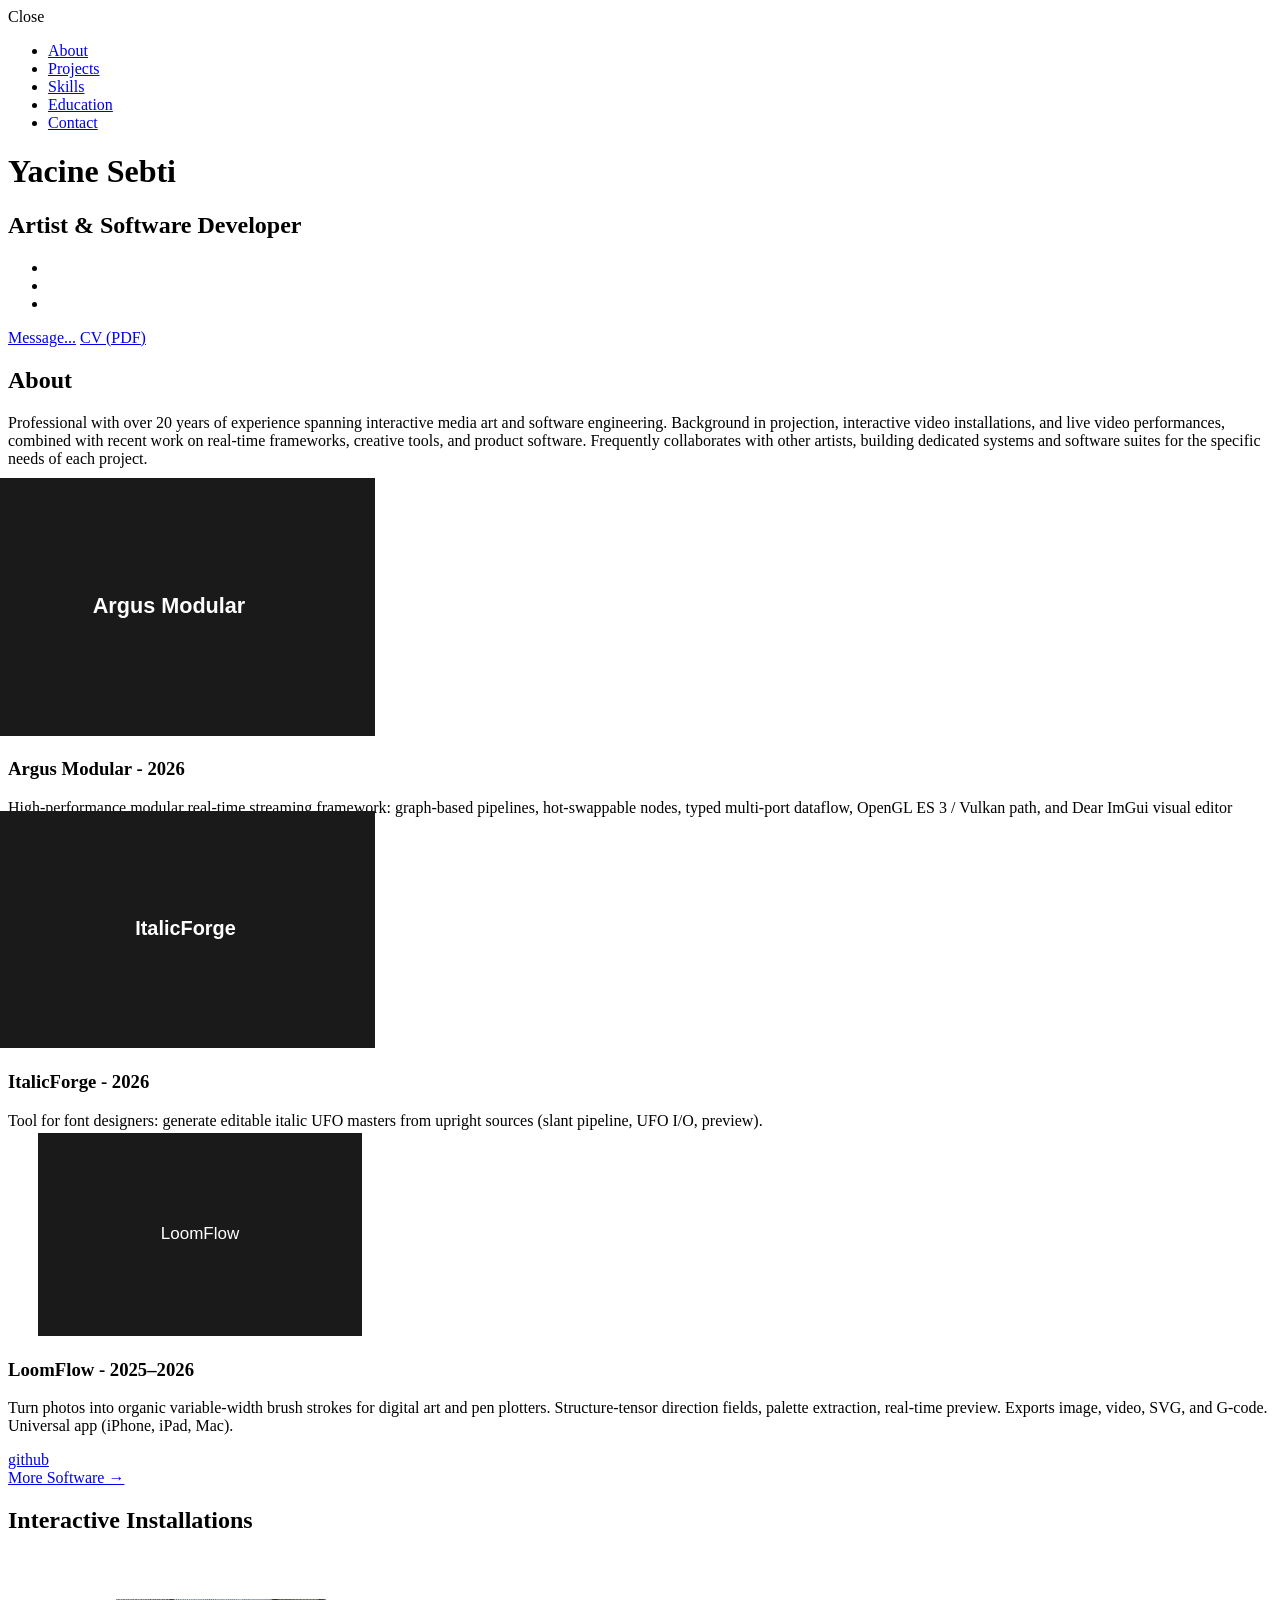
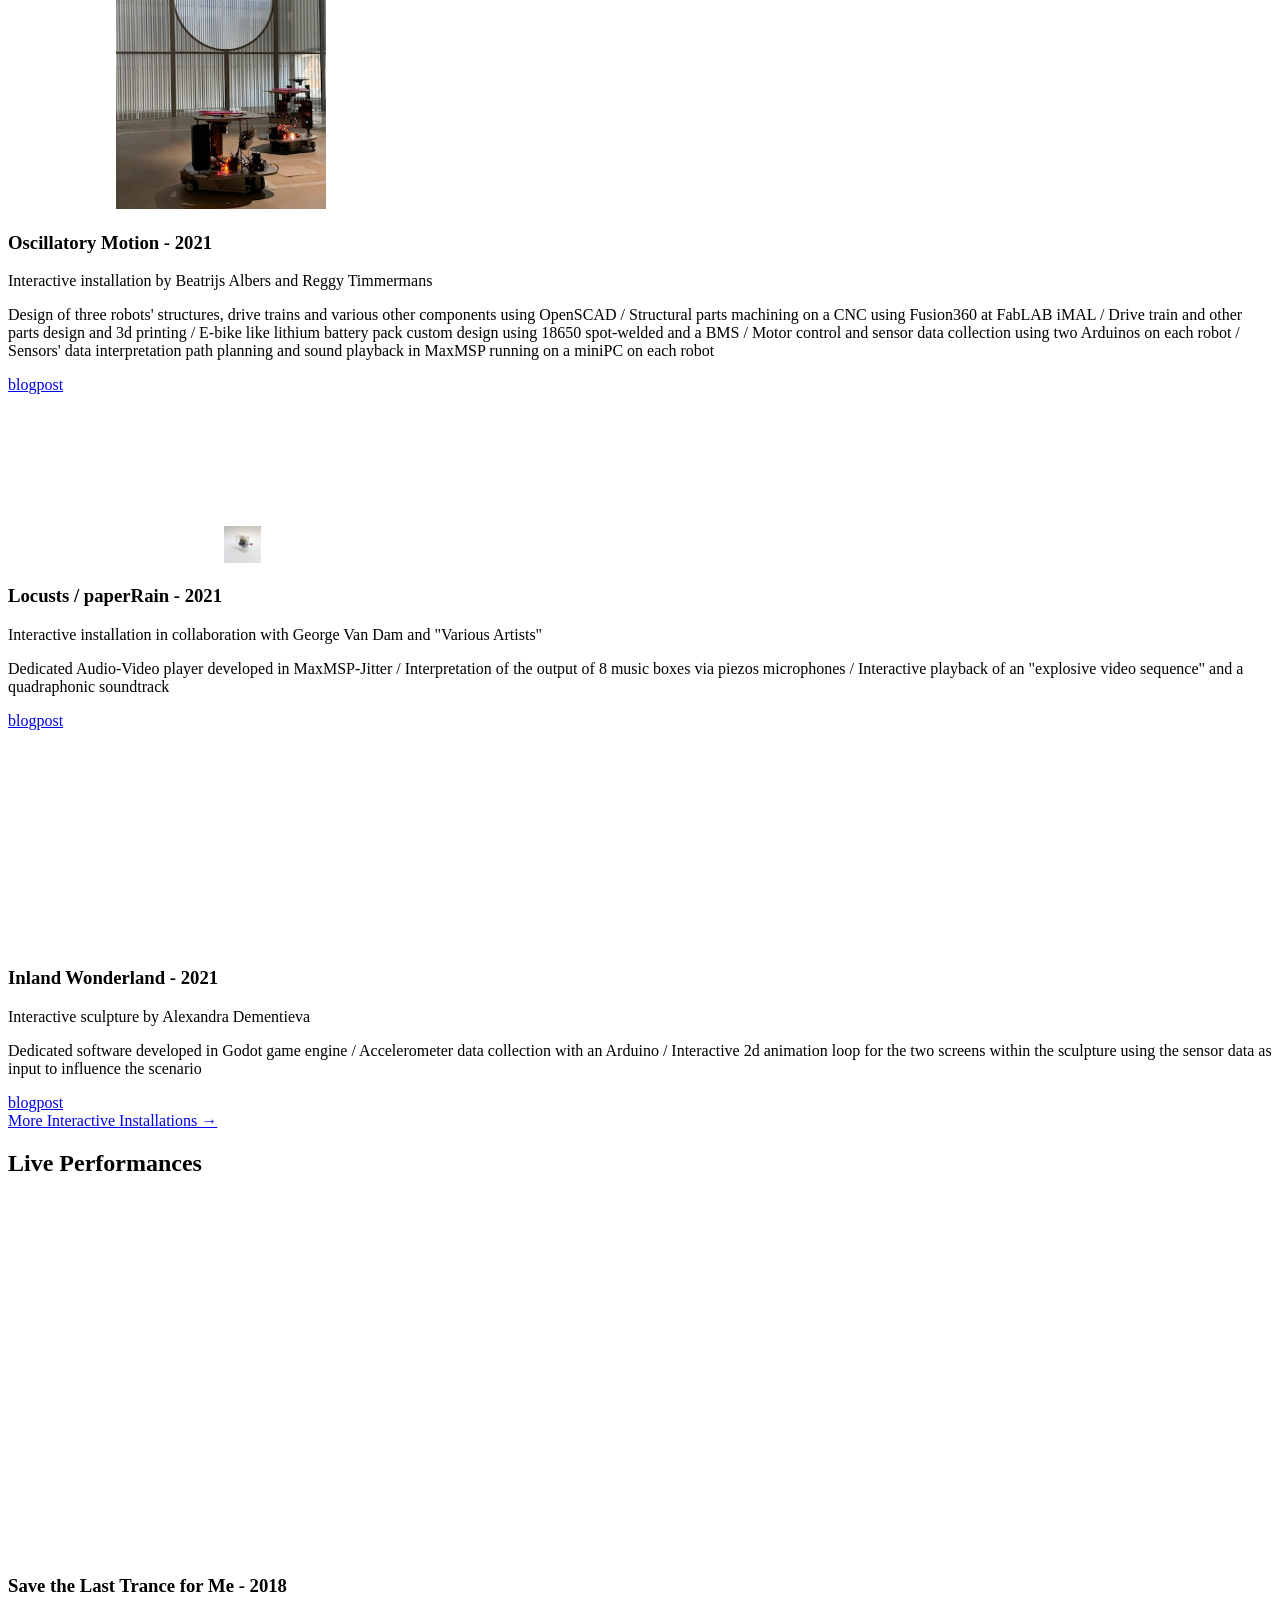
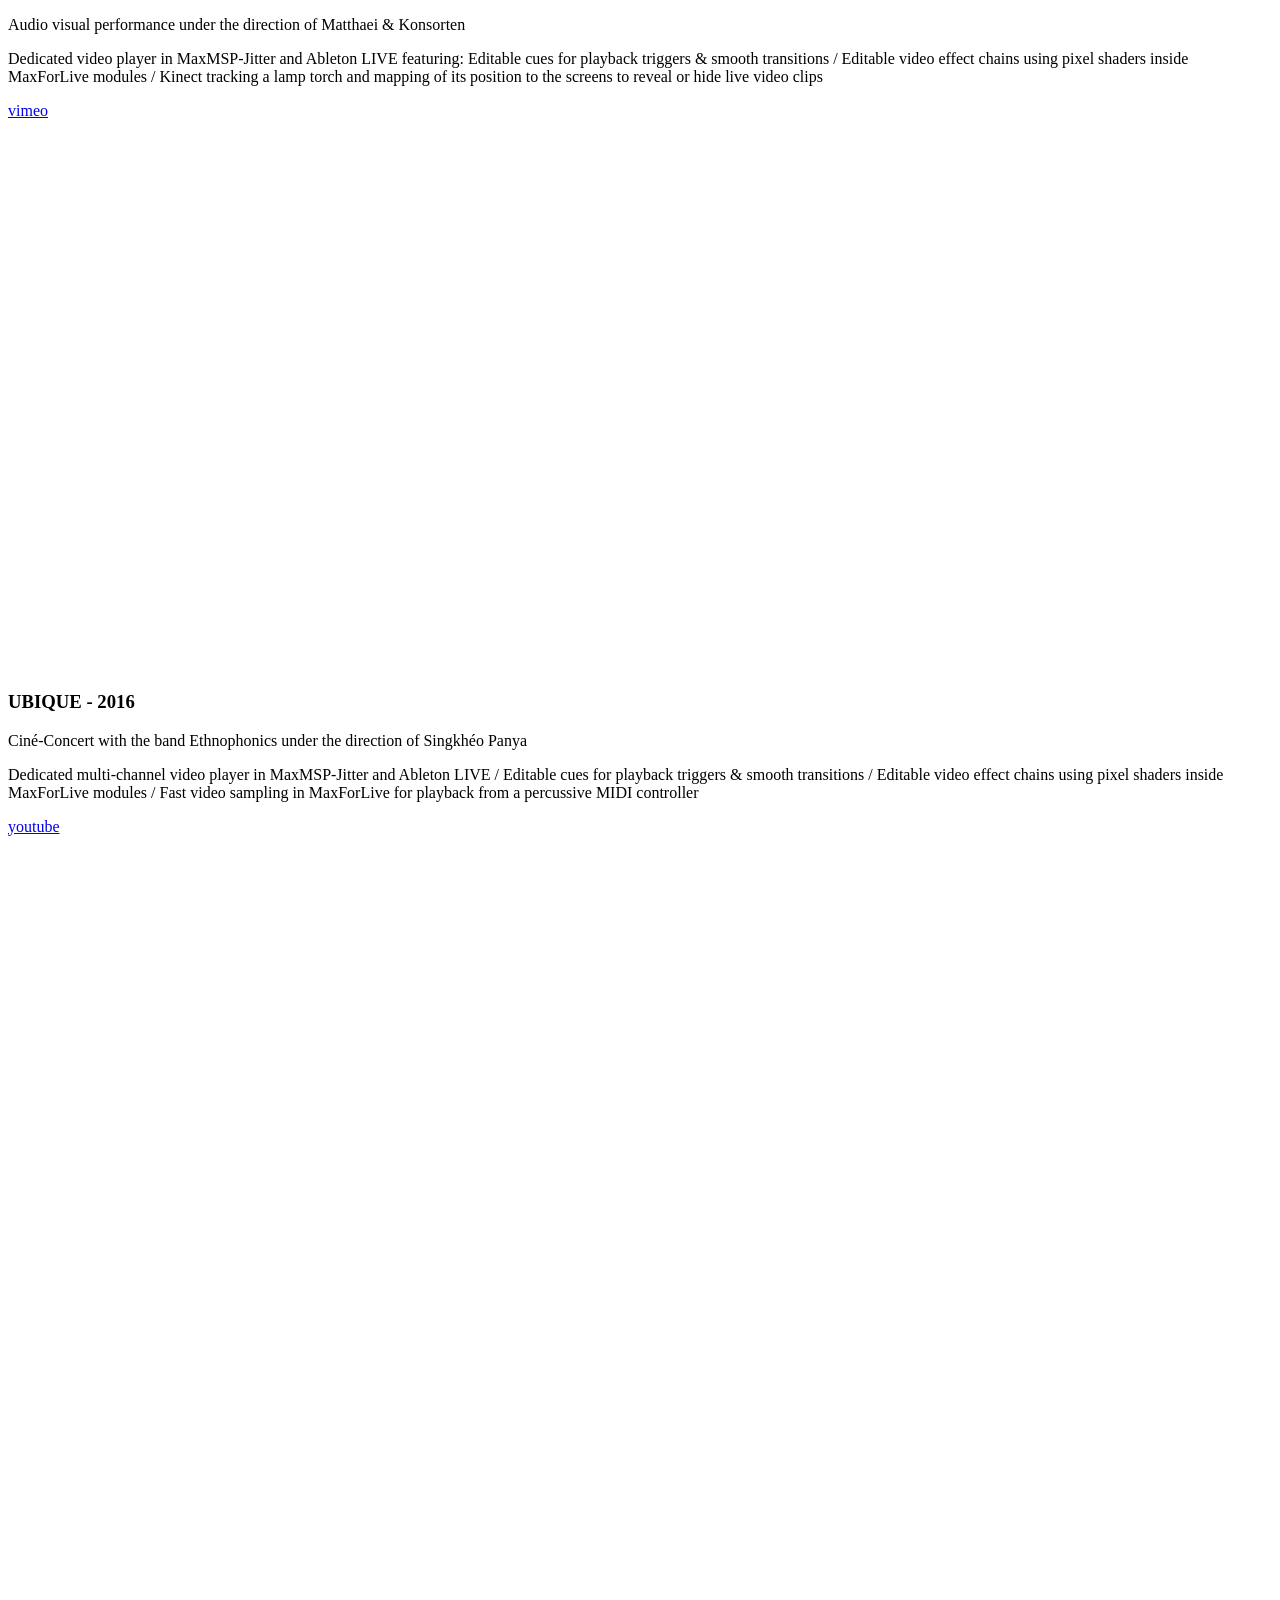
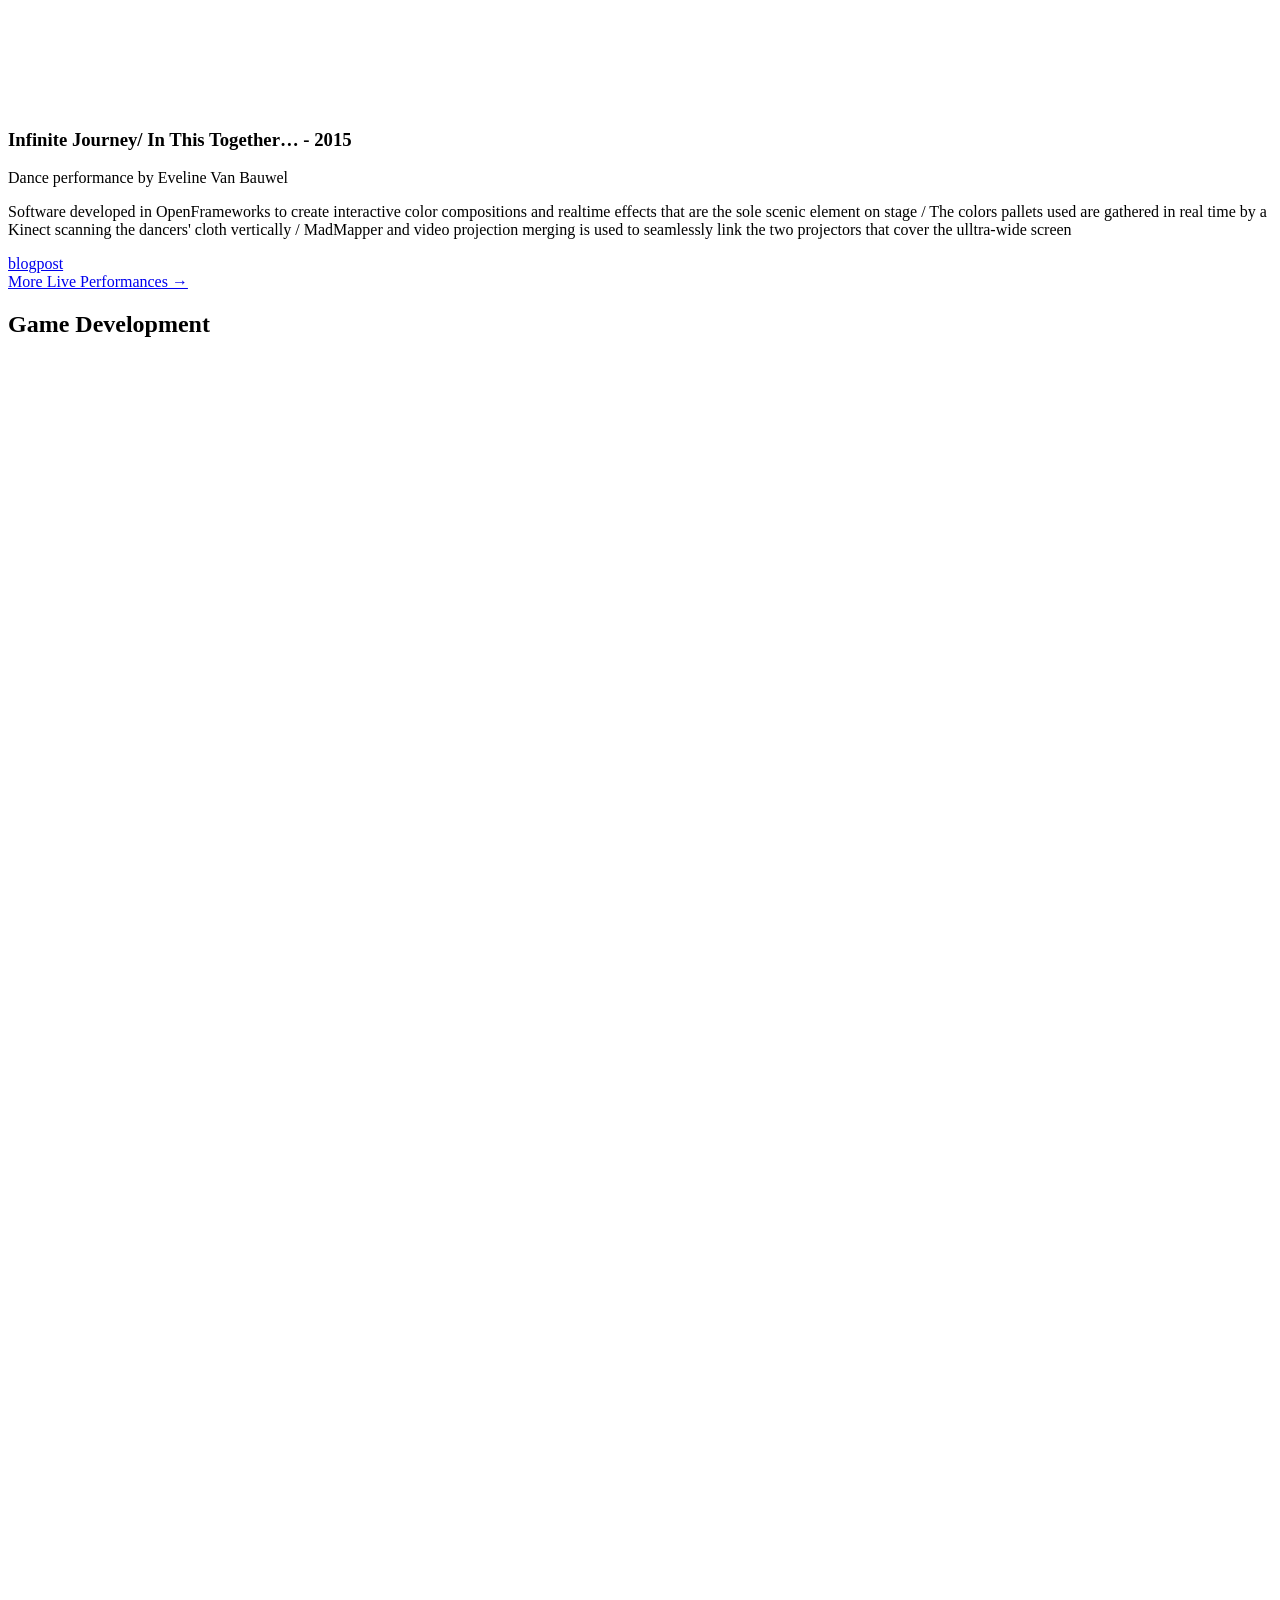
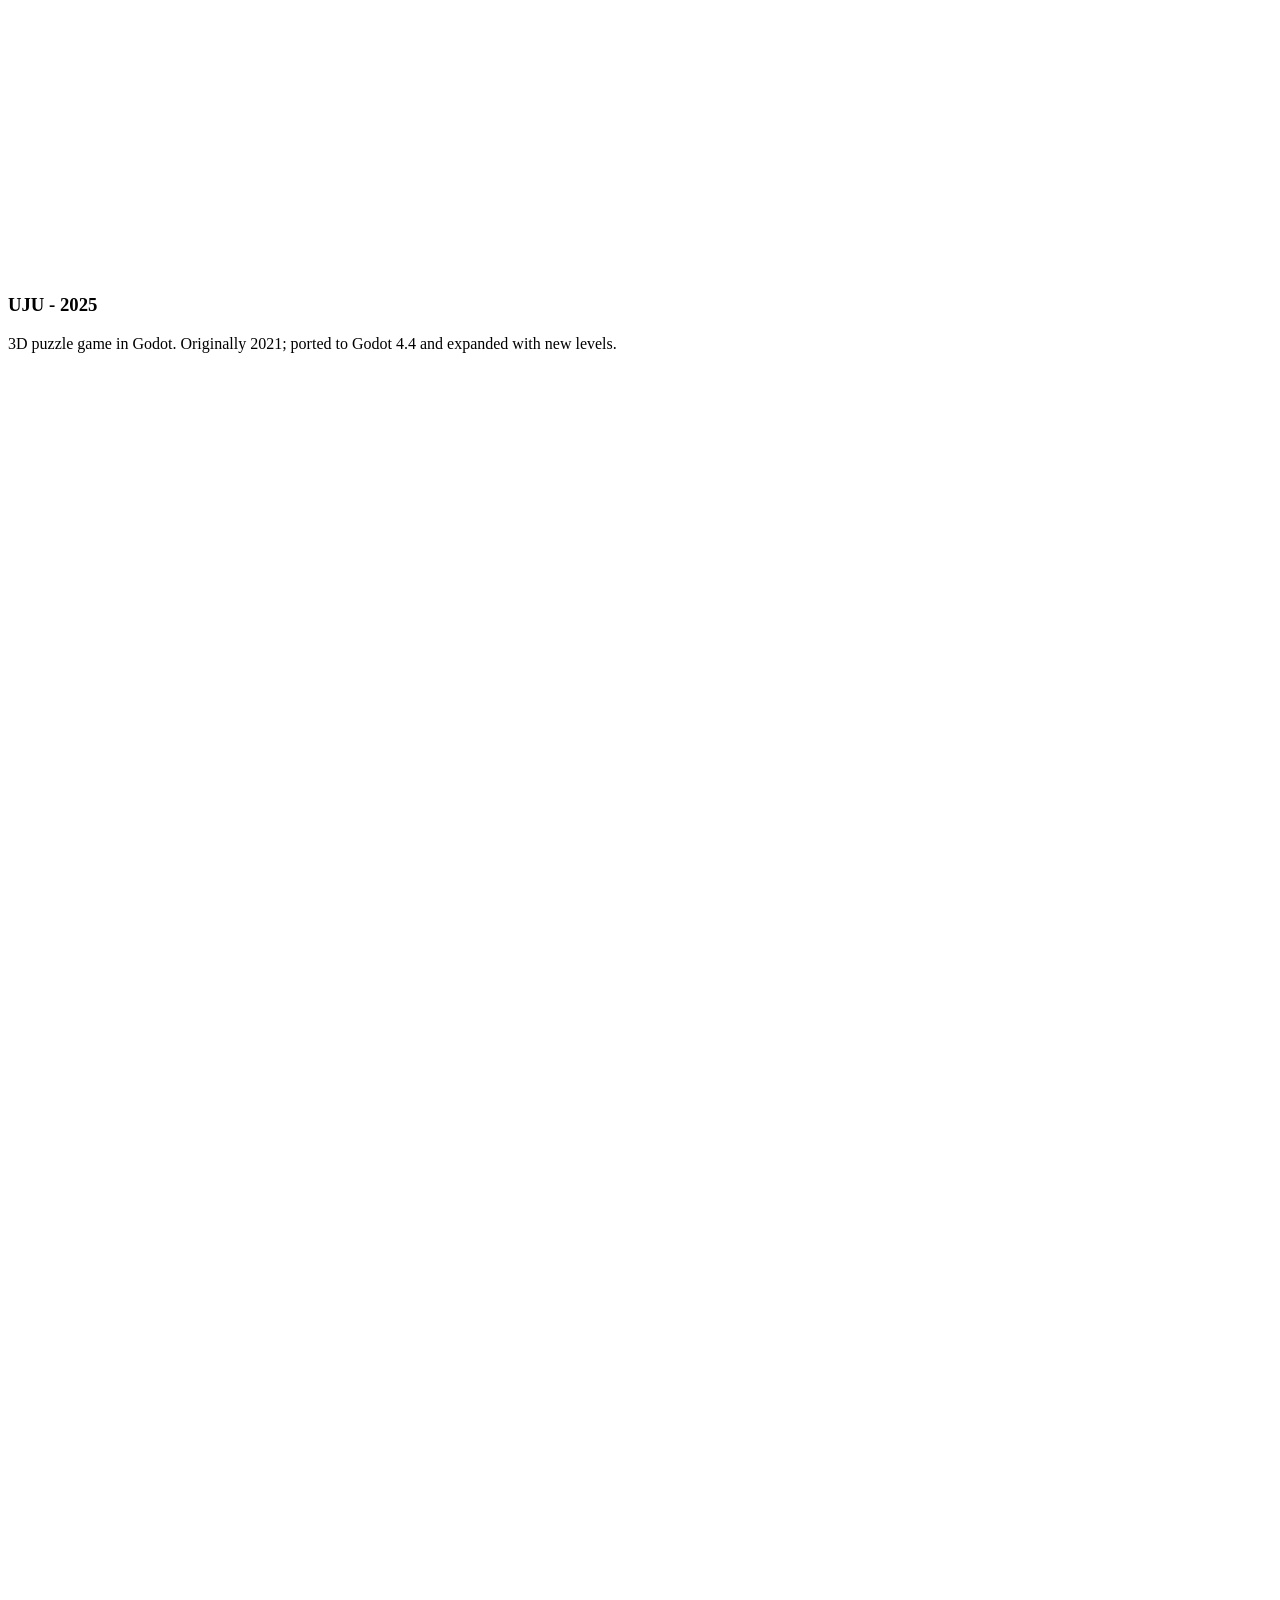
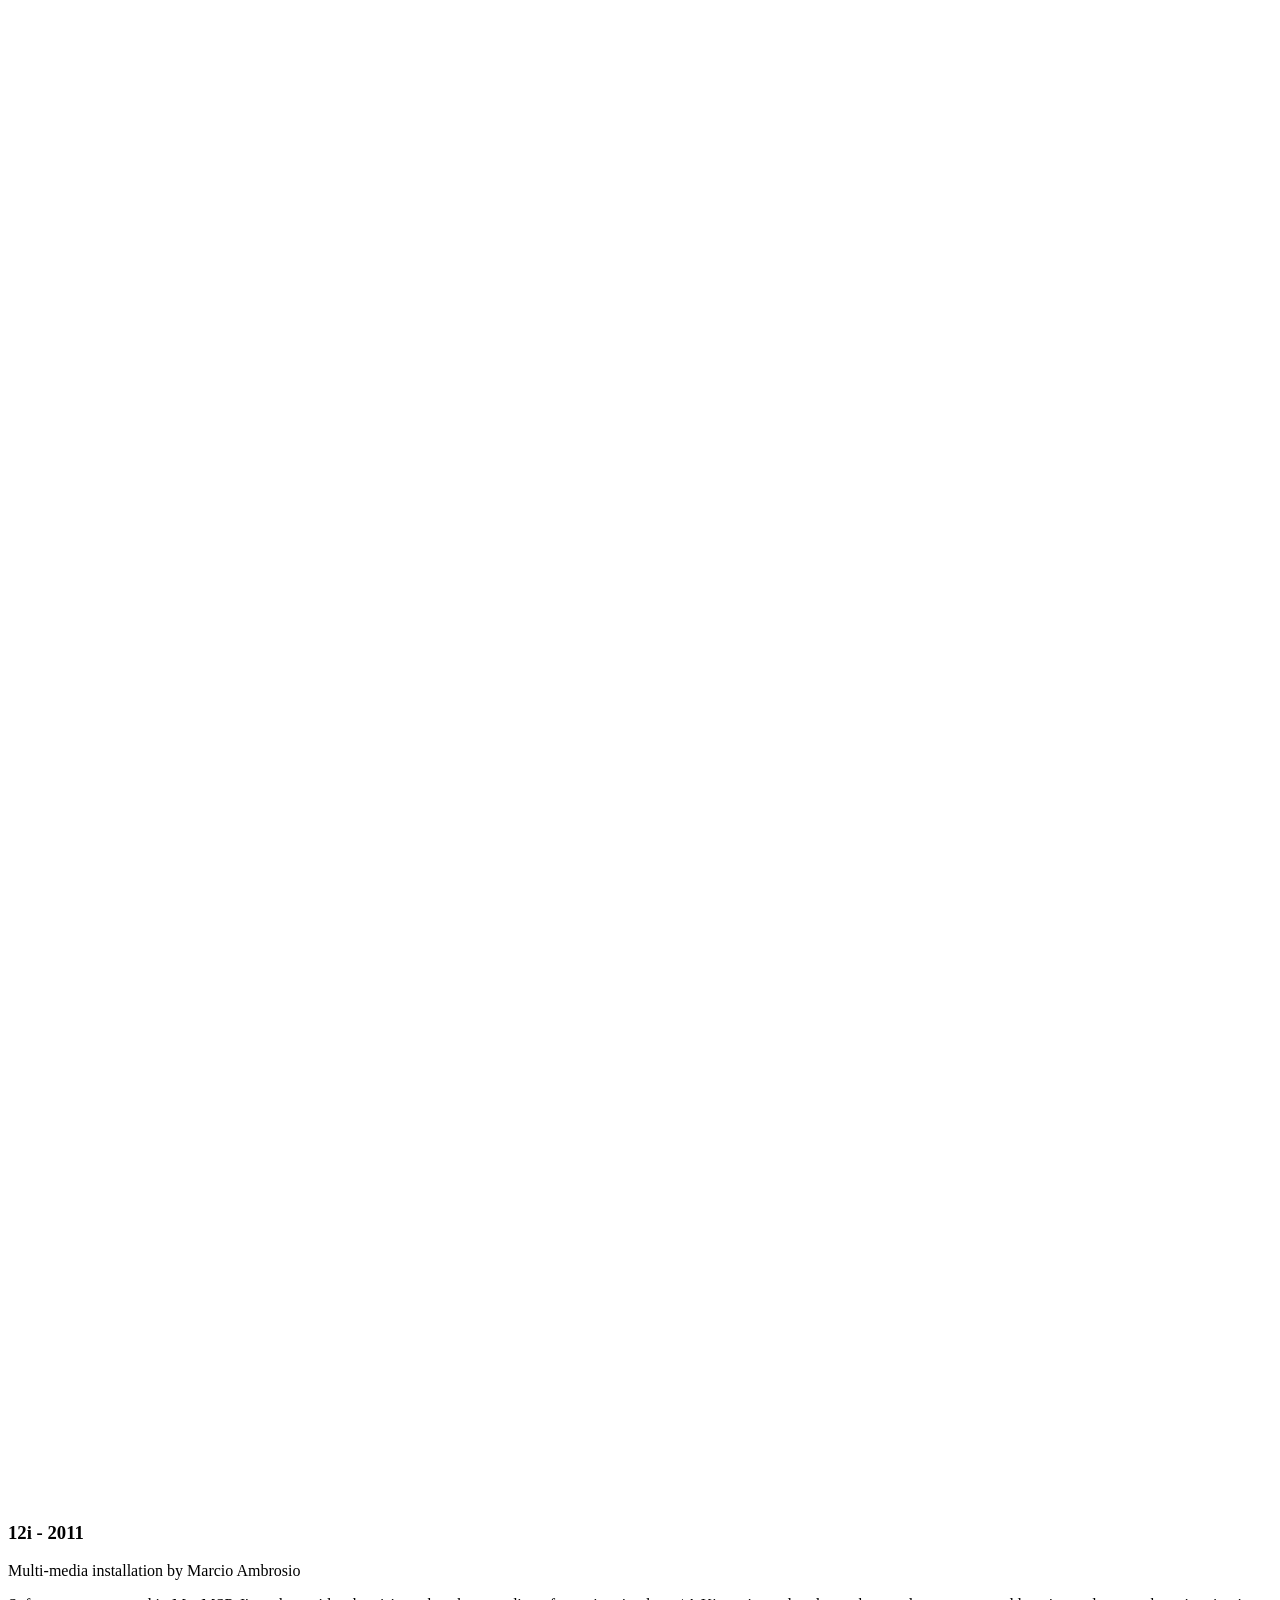
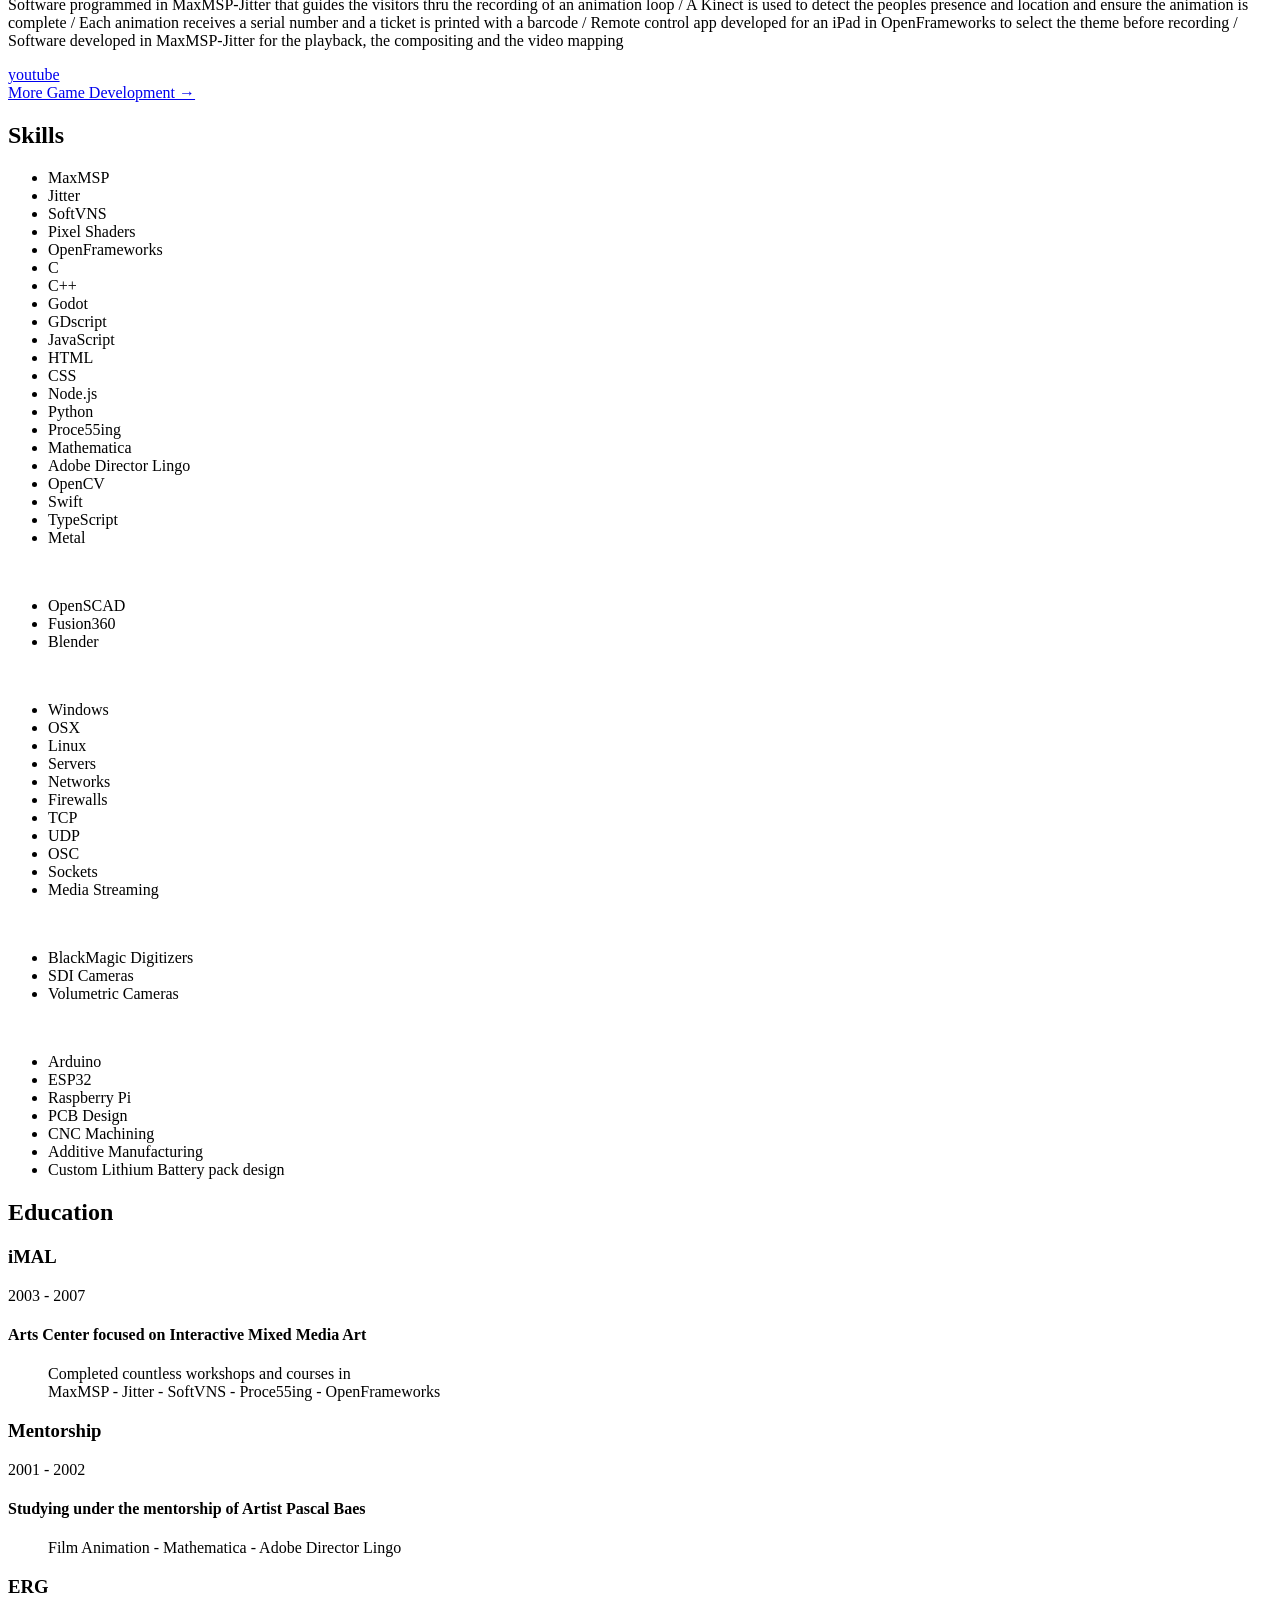
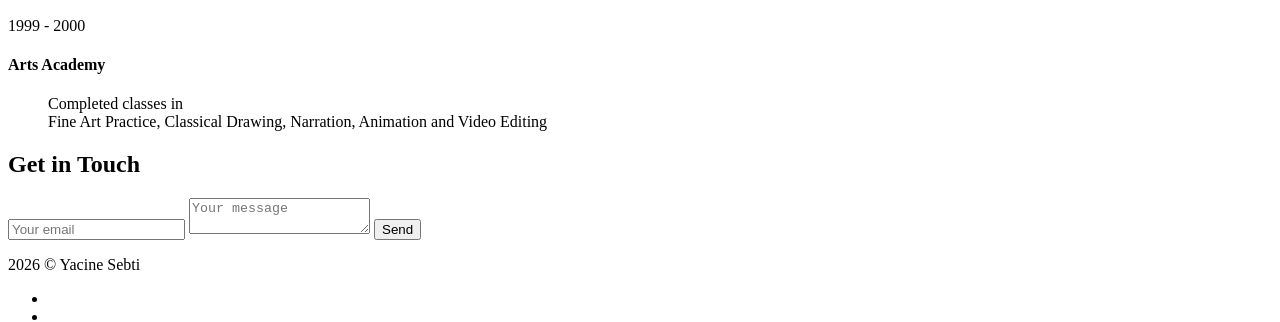
==== commit a79cb431: "Point CV button to public Google Drive PDF" ====
--- a/index.html
+++ b/index.html
@@ -45,7 +45,7 @@
                 </ul>
             </div>
             <a href="#contact-title" class="btn-rounded-white">Message...</a>
-            <a href="cv.pdf" class="btn-rounded-white" target="_blank" rel="noopener">CV (PDF)</a>
+            <a href="https://drive.google.com/file/d/19pUWe_Mq4rEUuaFXOqxKtOweww78N3aD/view?usp=sharing" class="btn-rounded-white" target="_blank" rel="noopener">CV (PDF)</a>
         </div>
         <div id="lead-overlay"></div>
         <div id="lead-down">
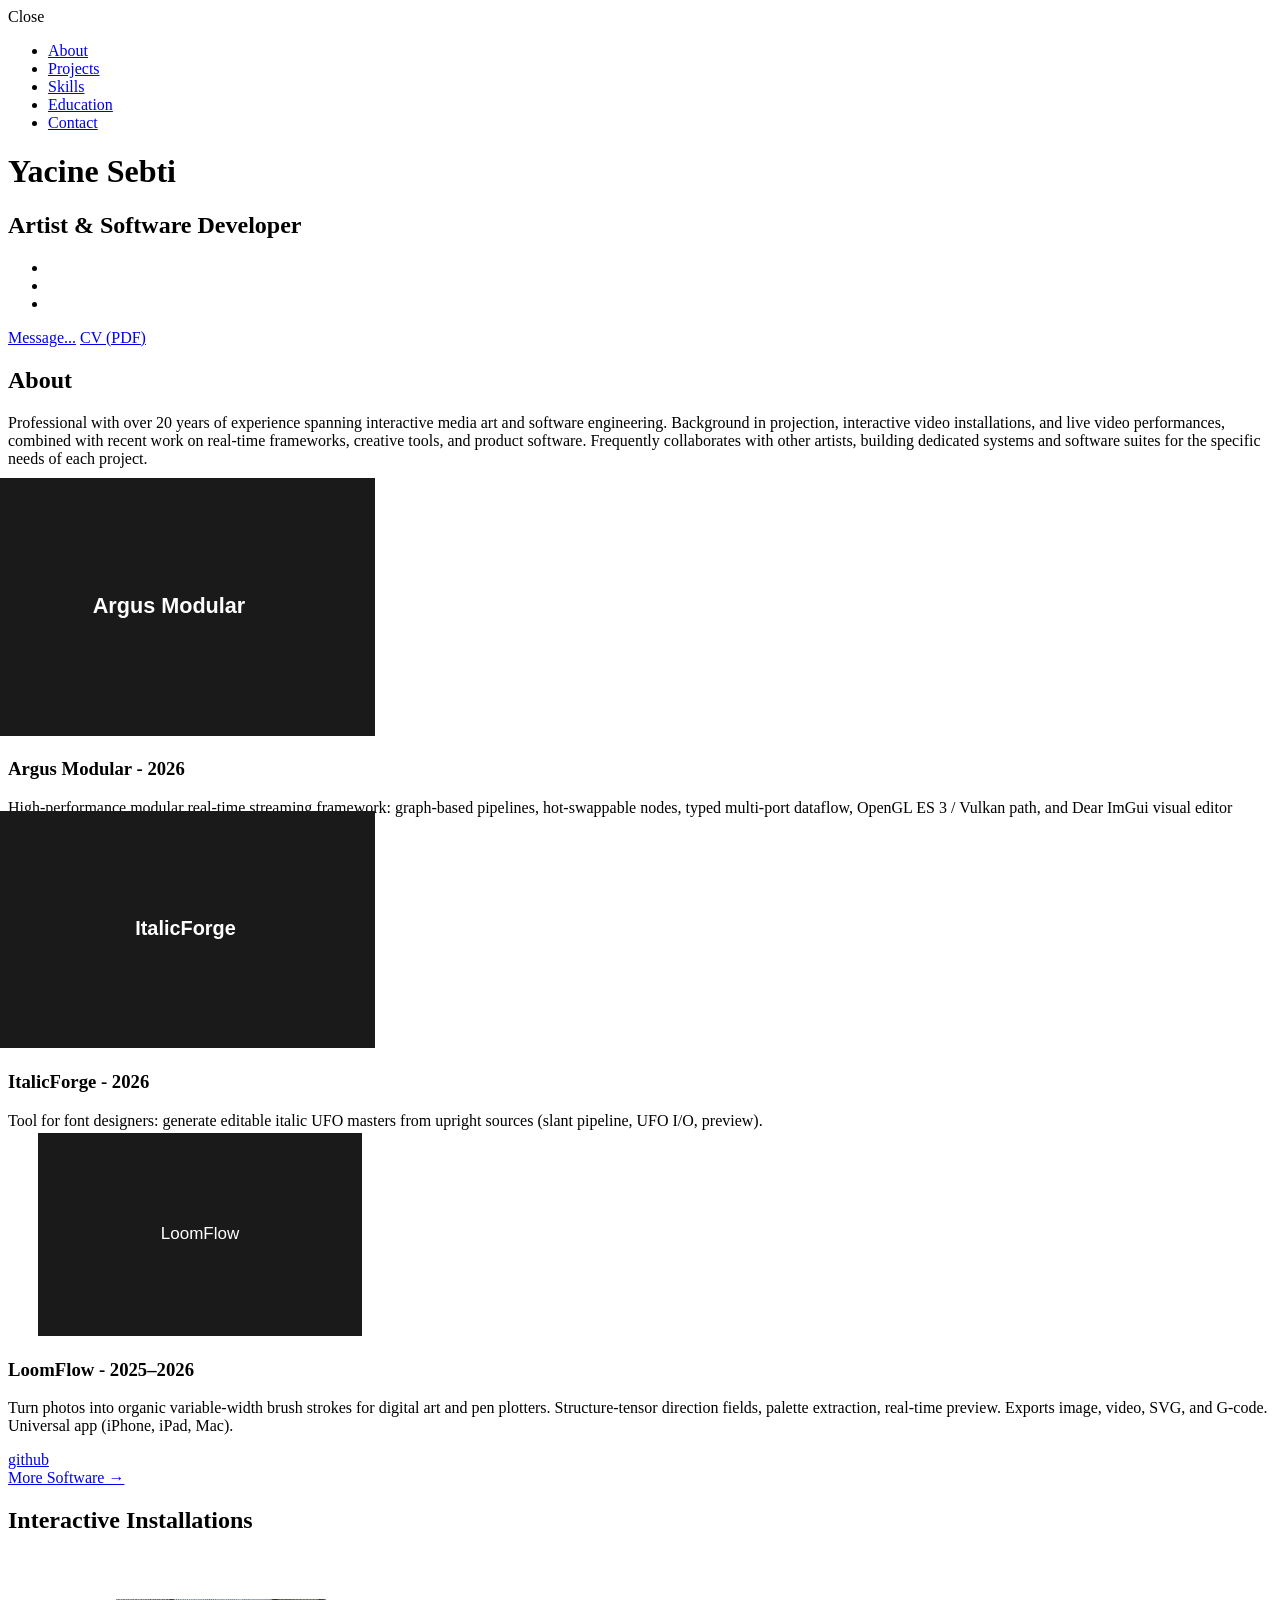
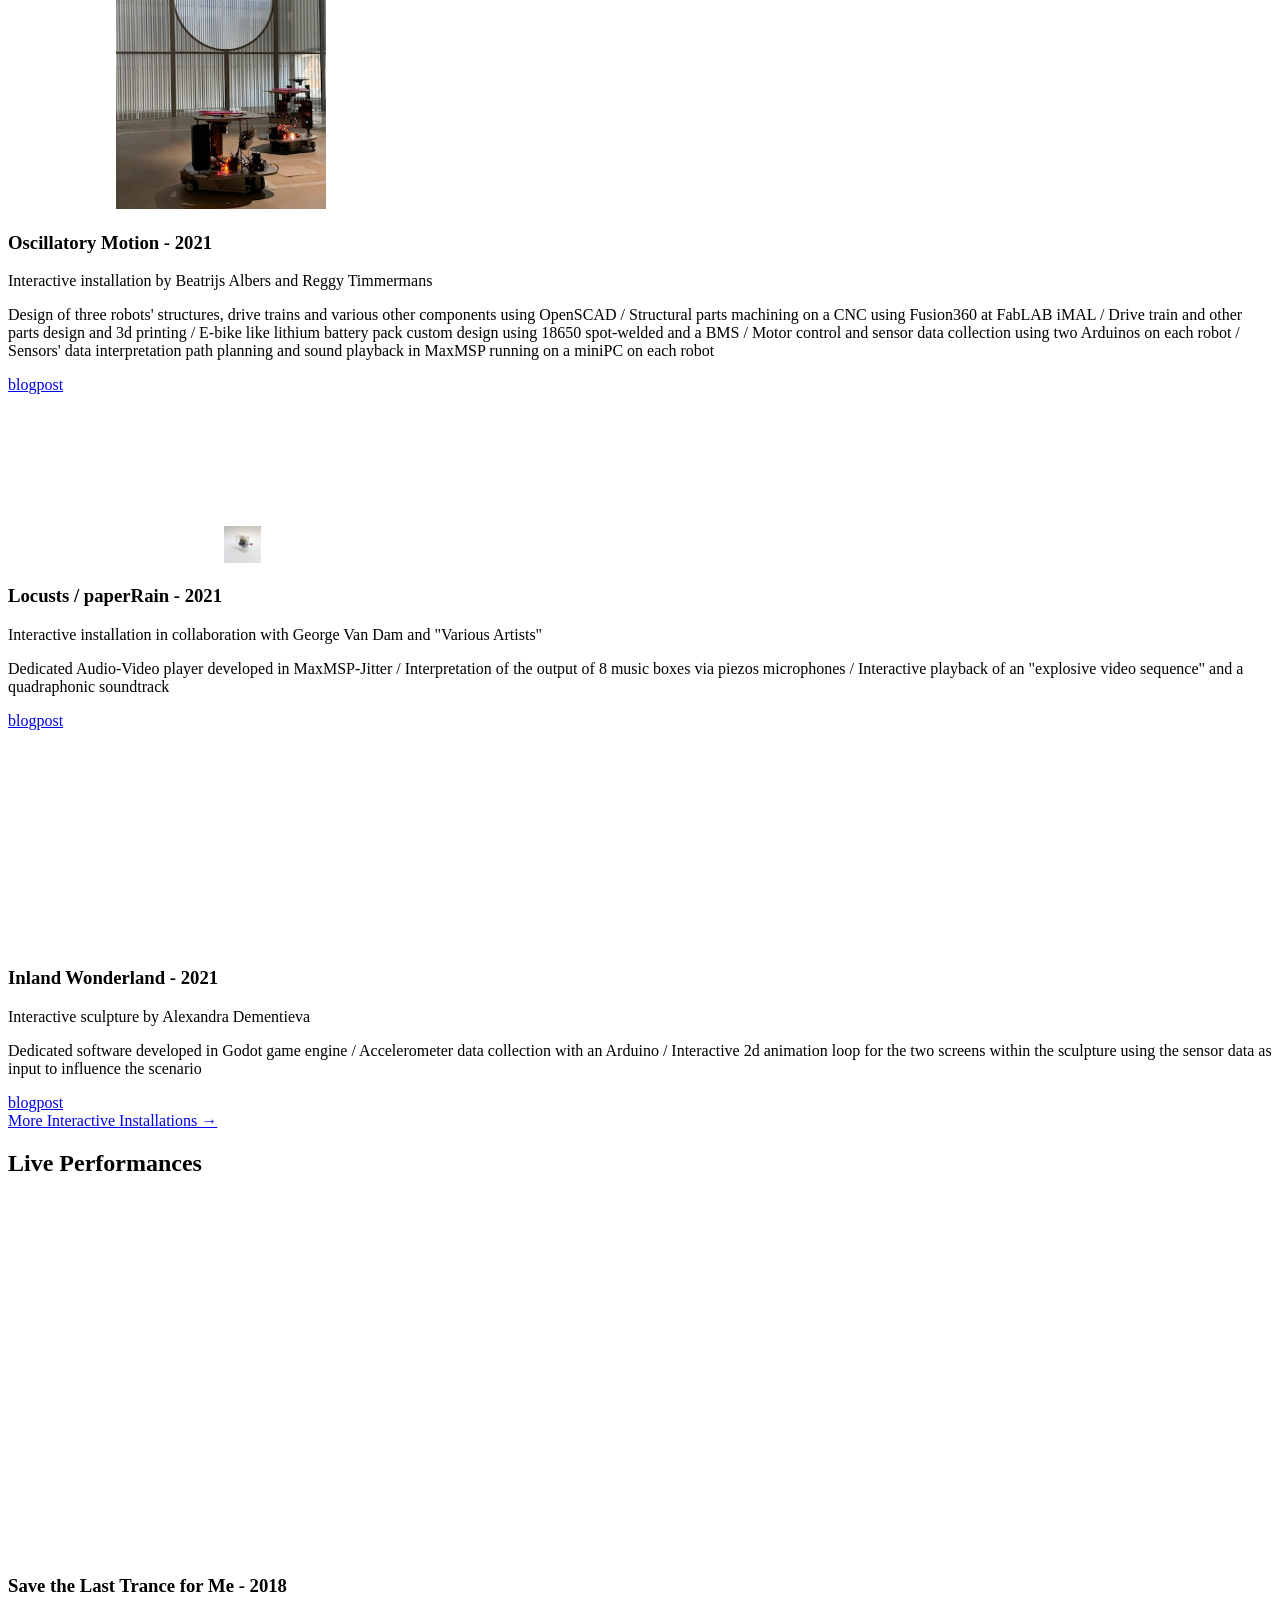
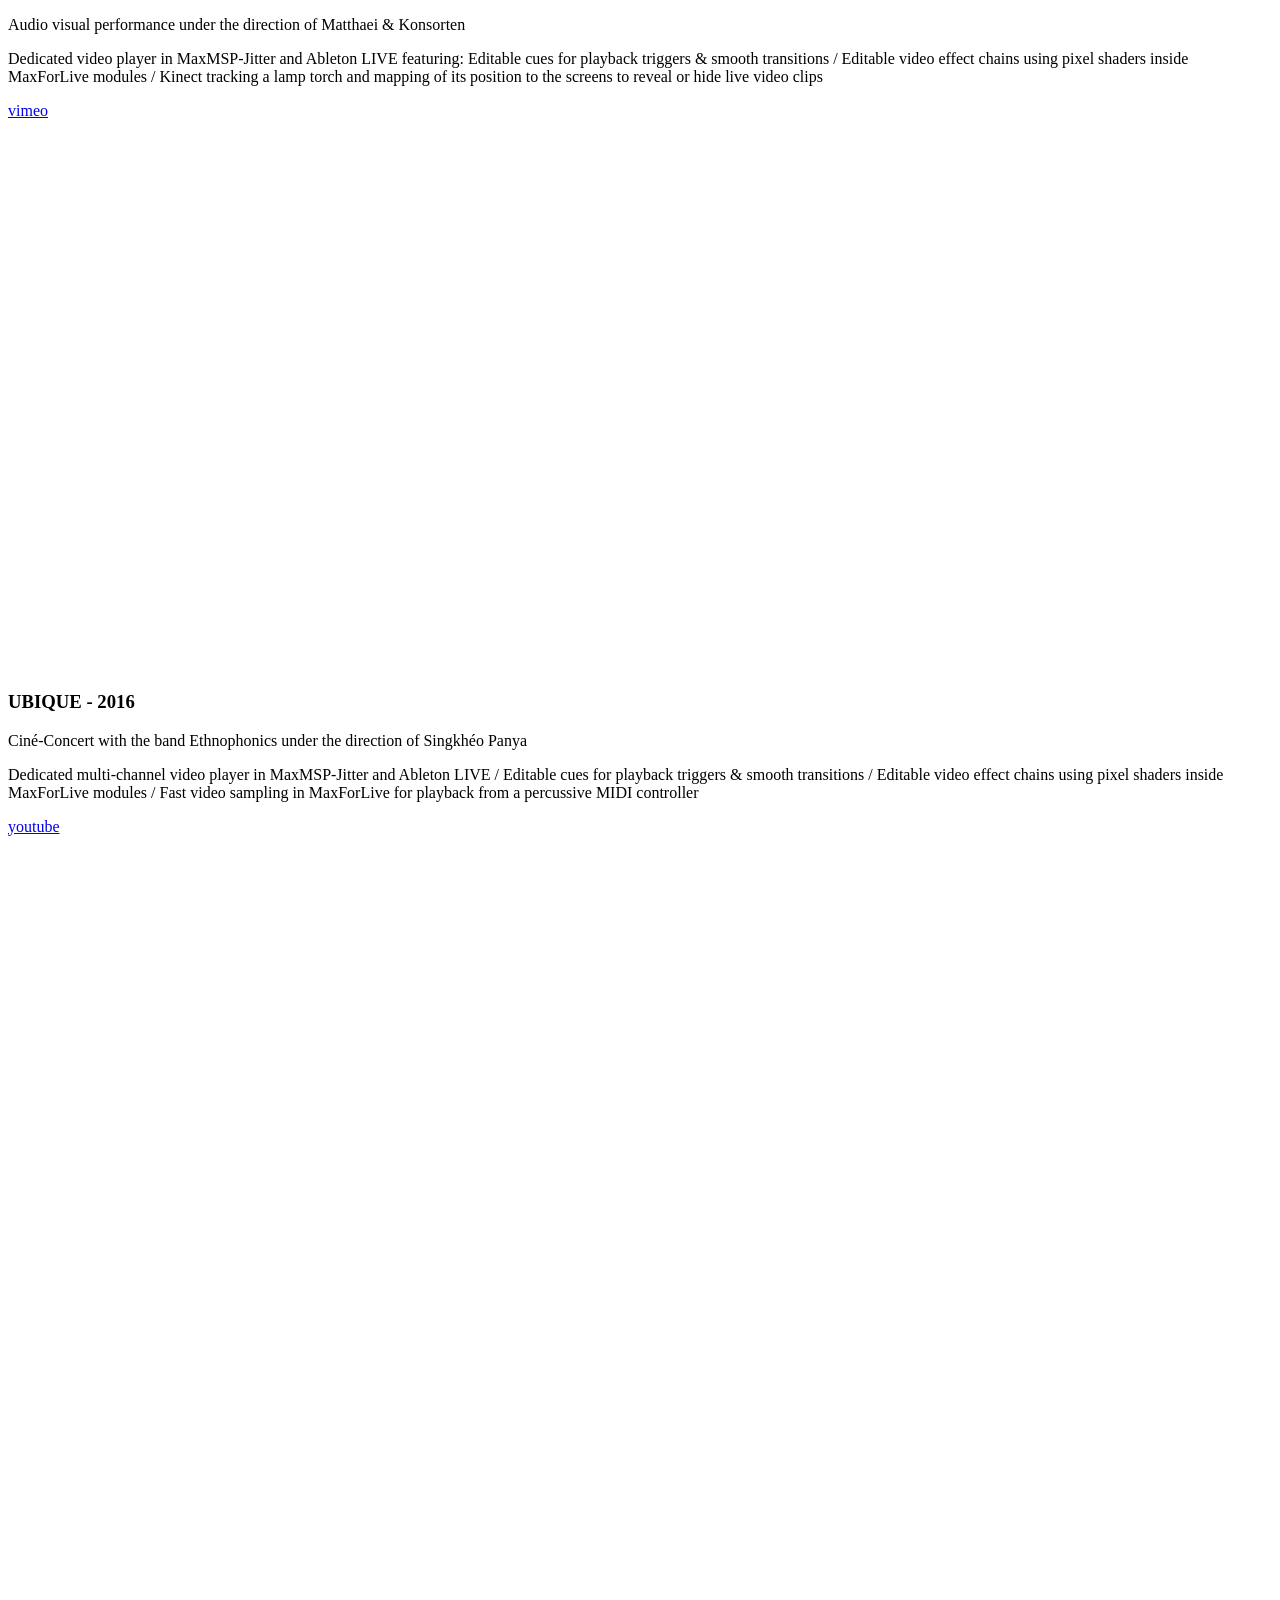
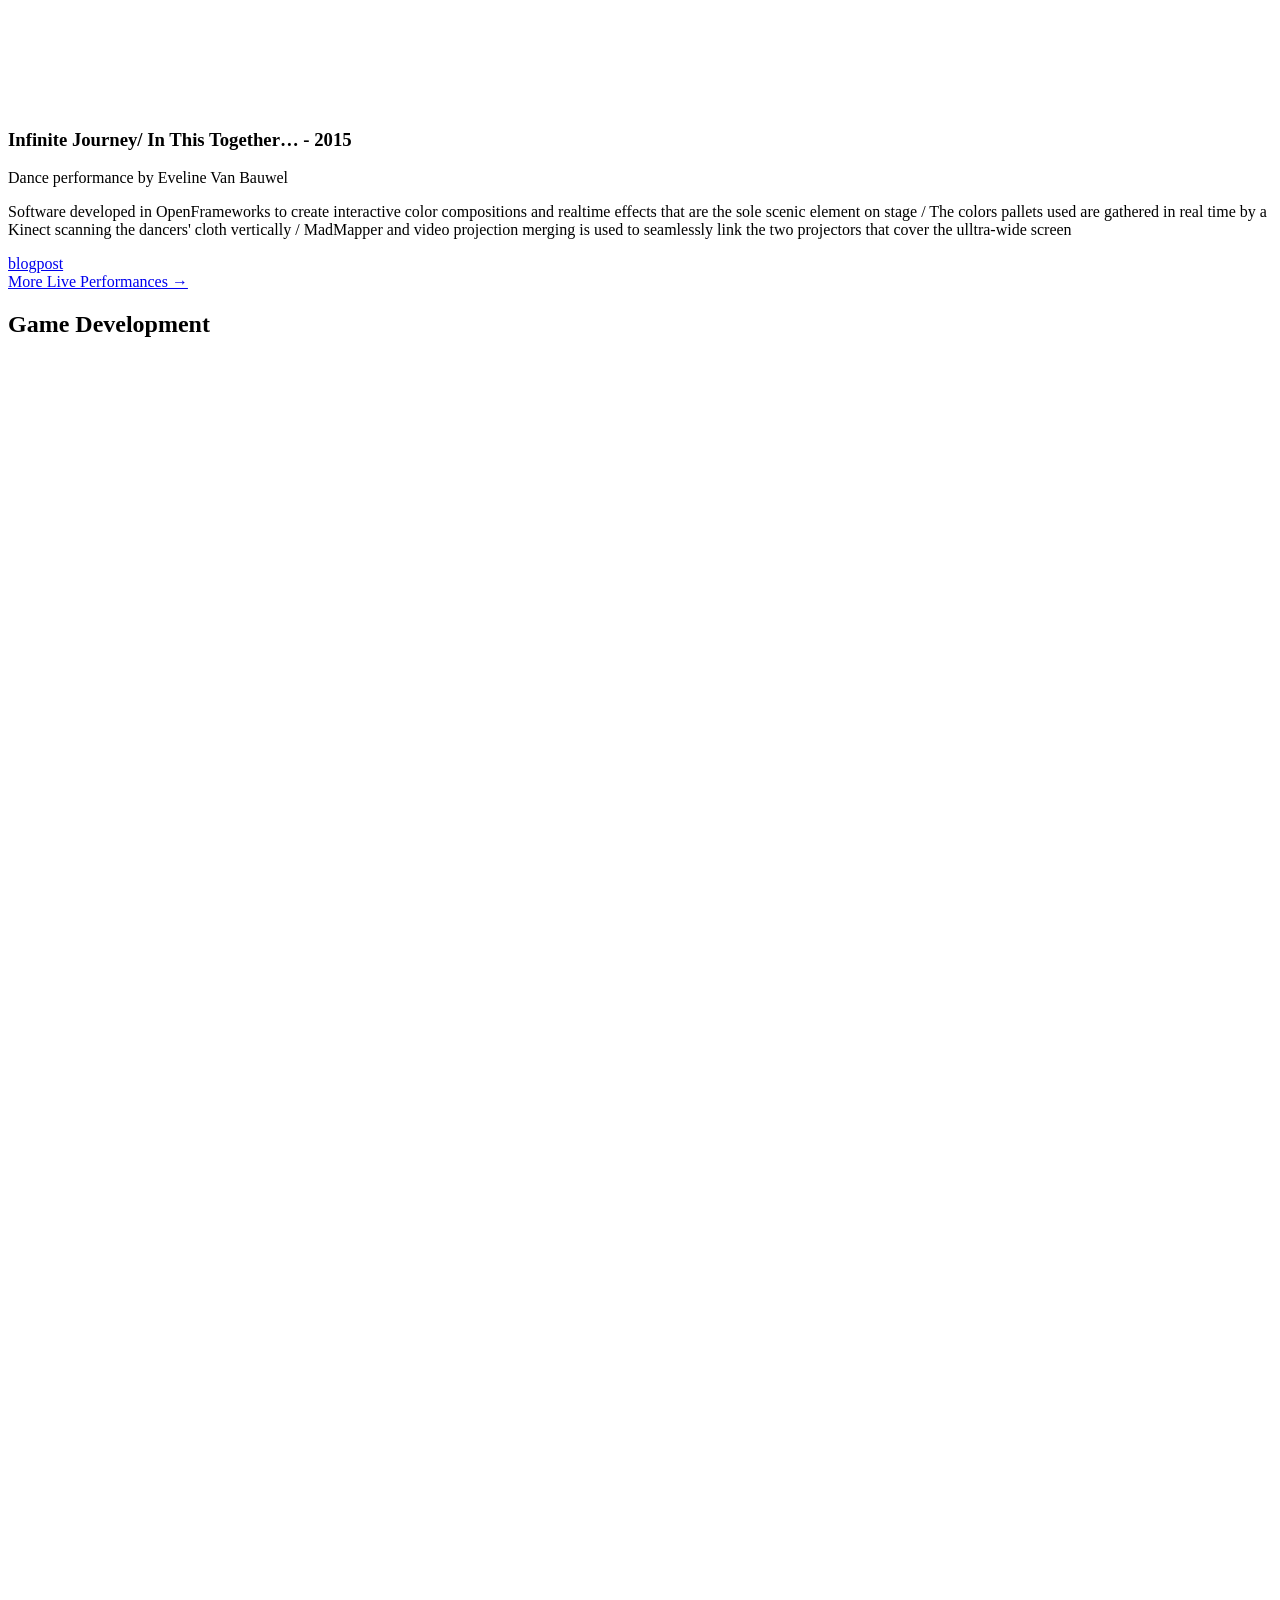
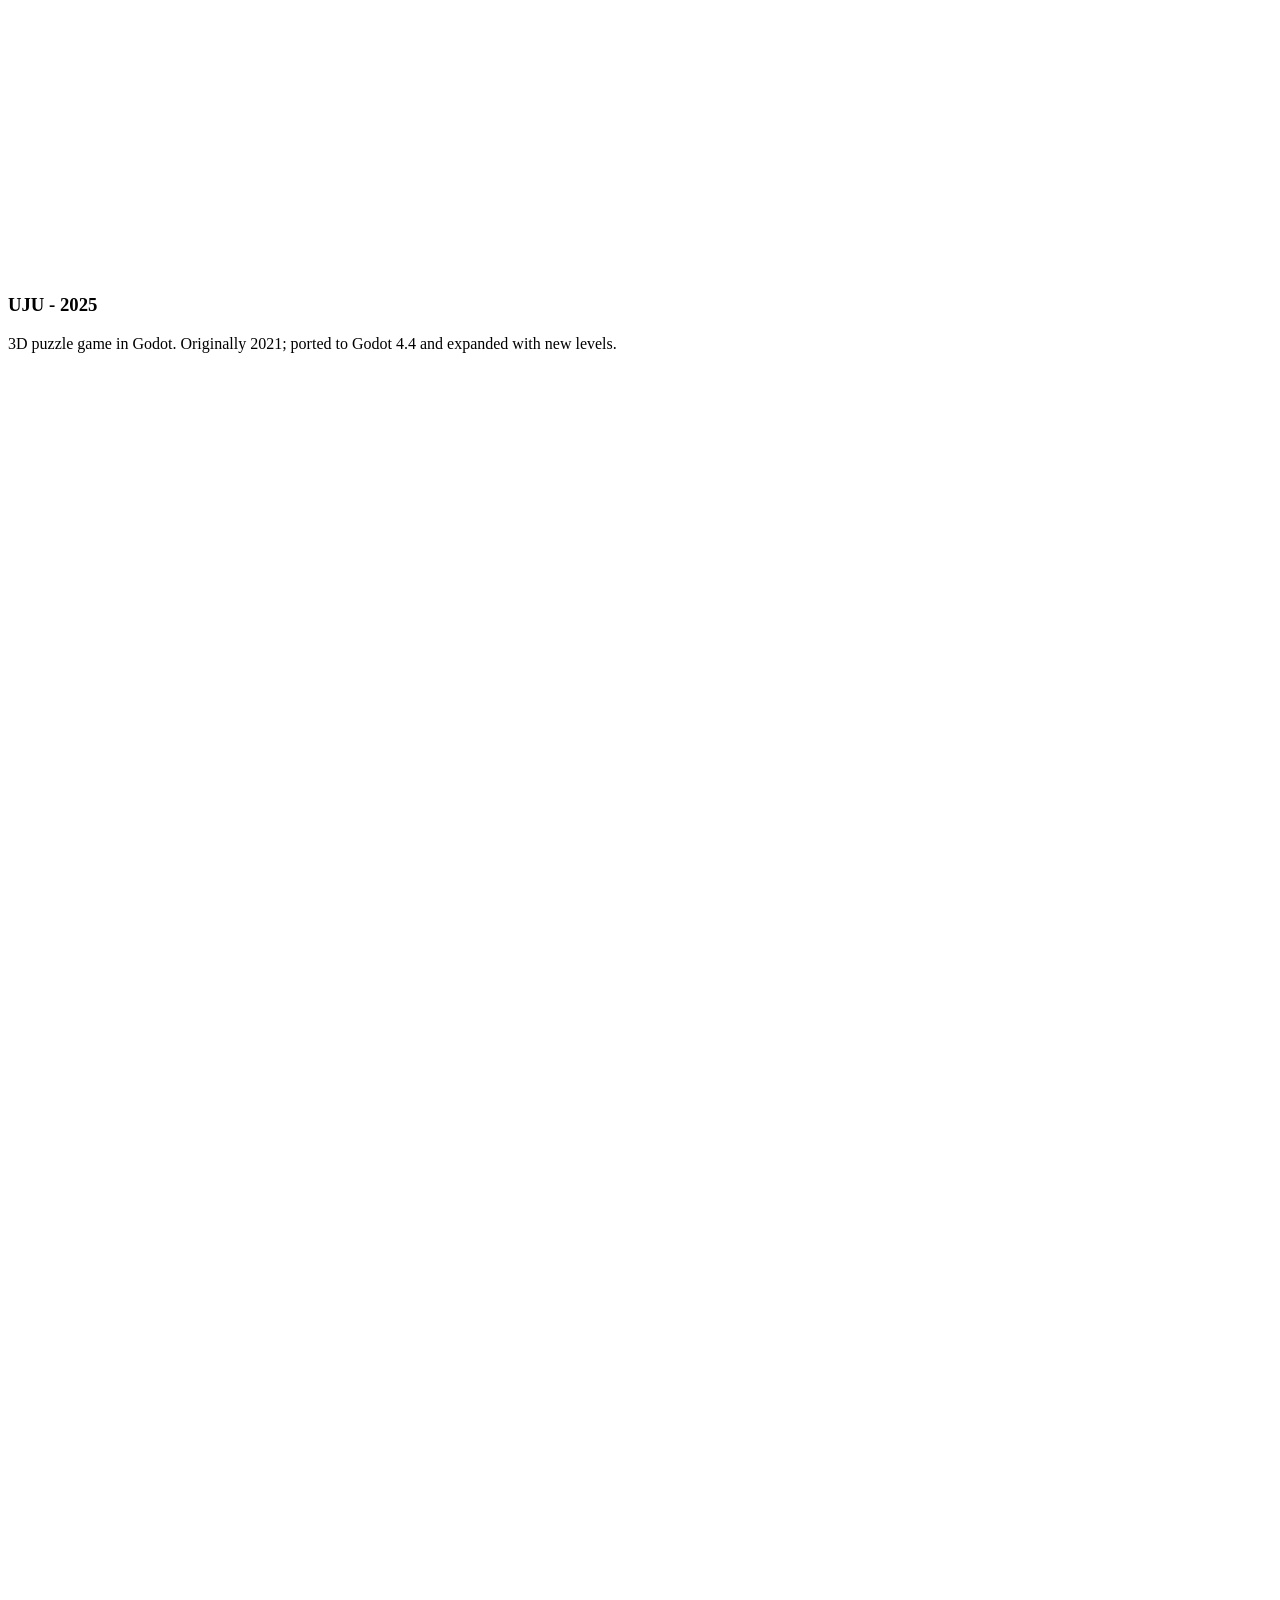
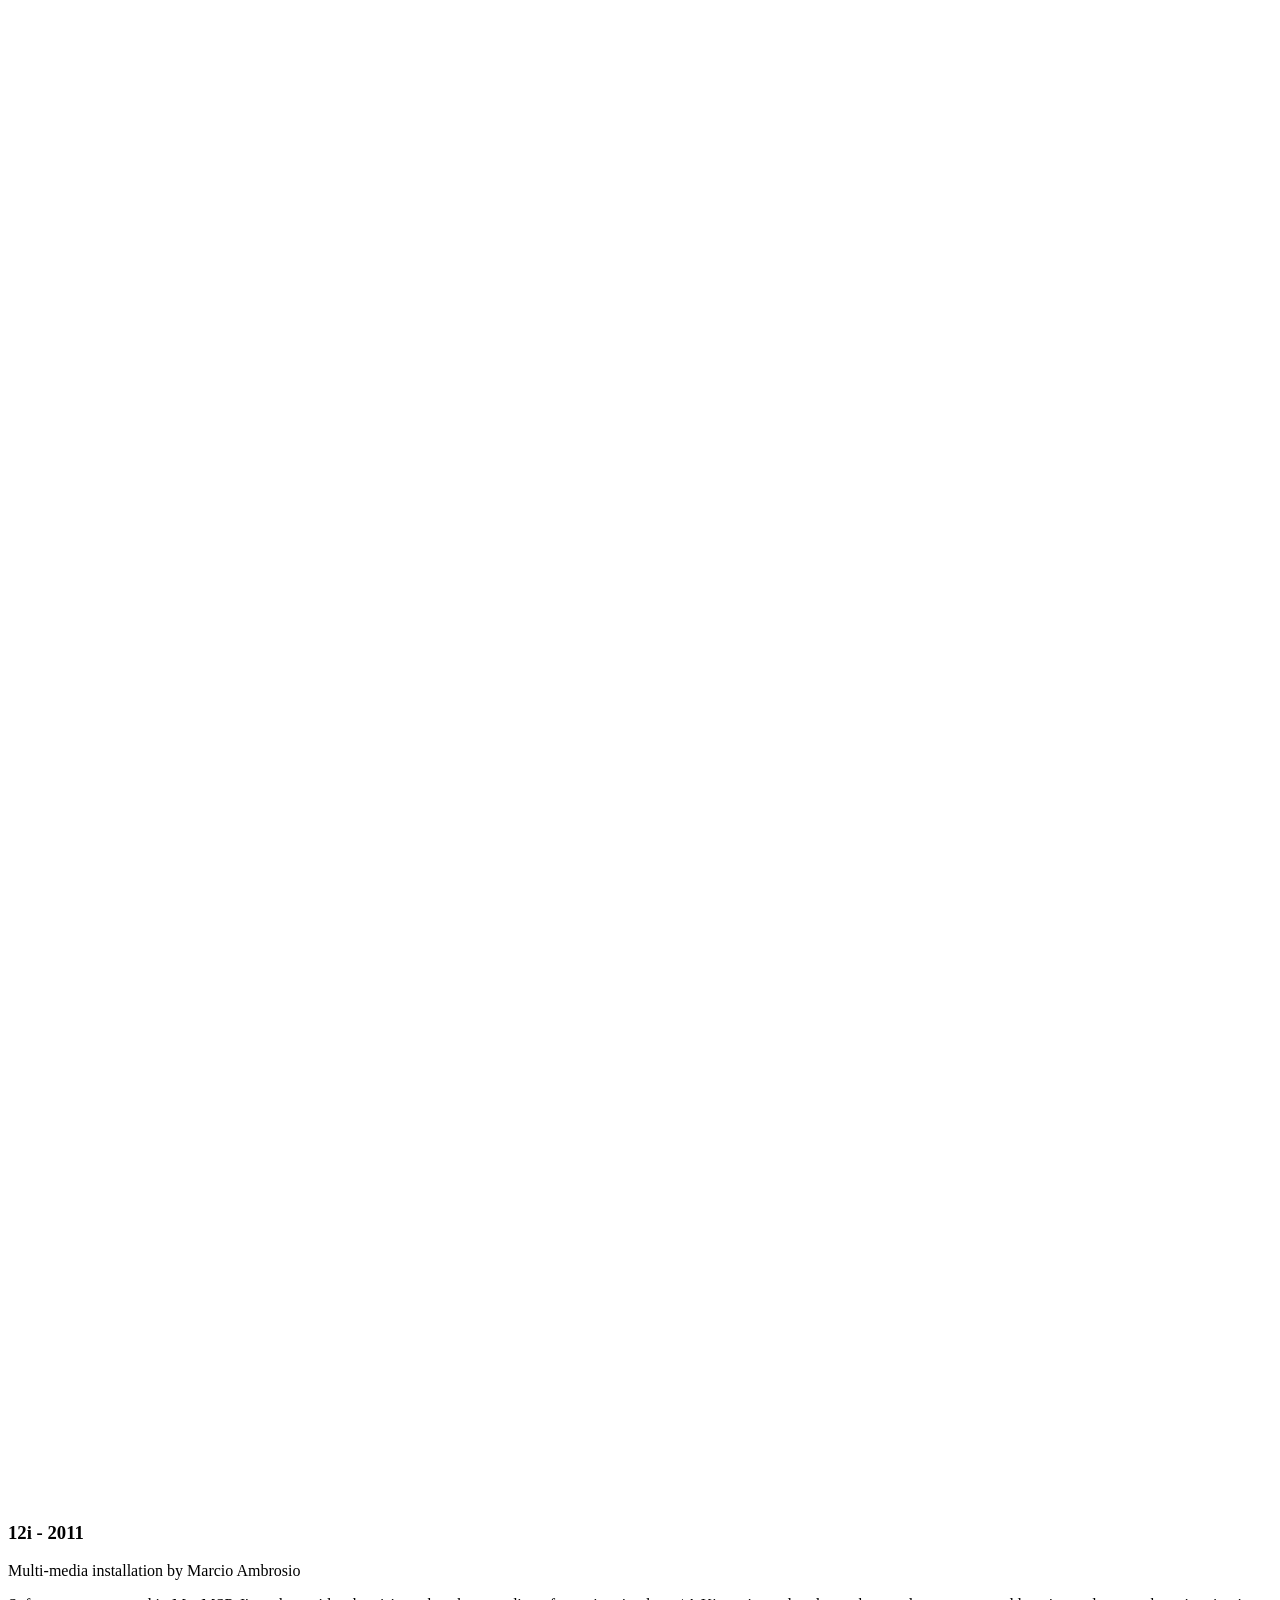
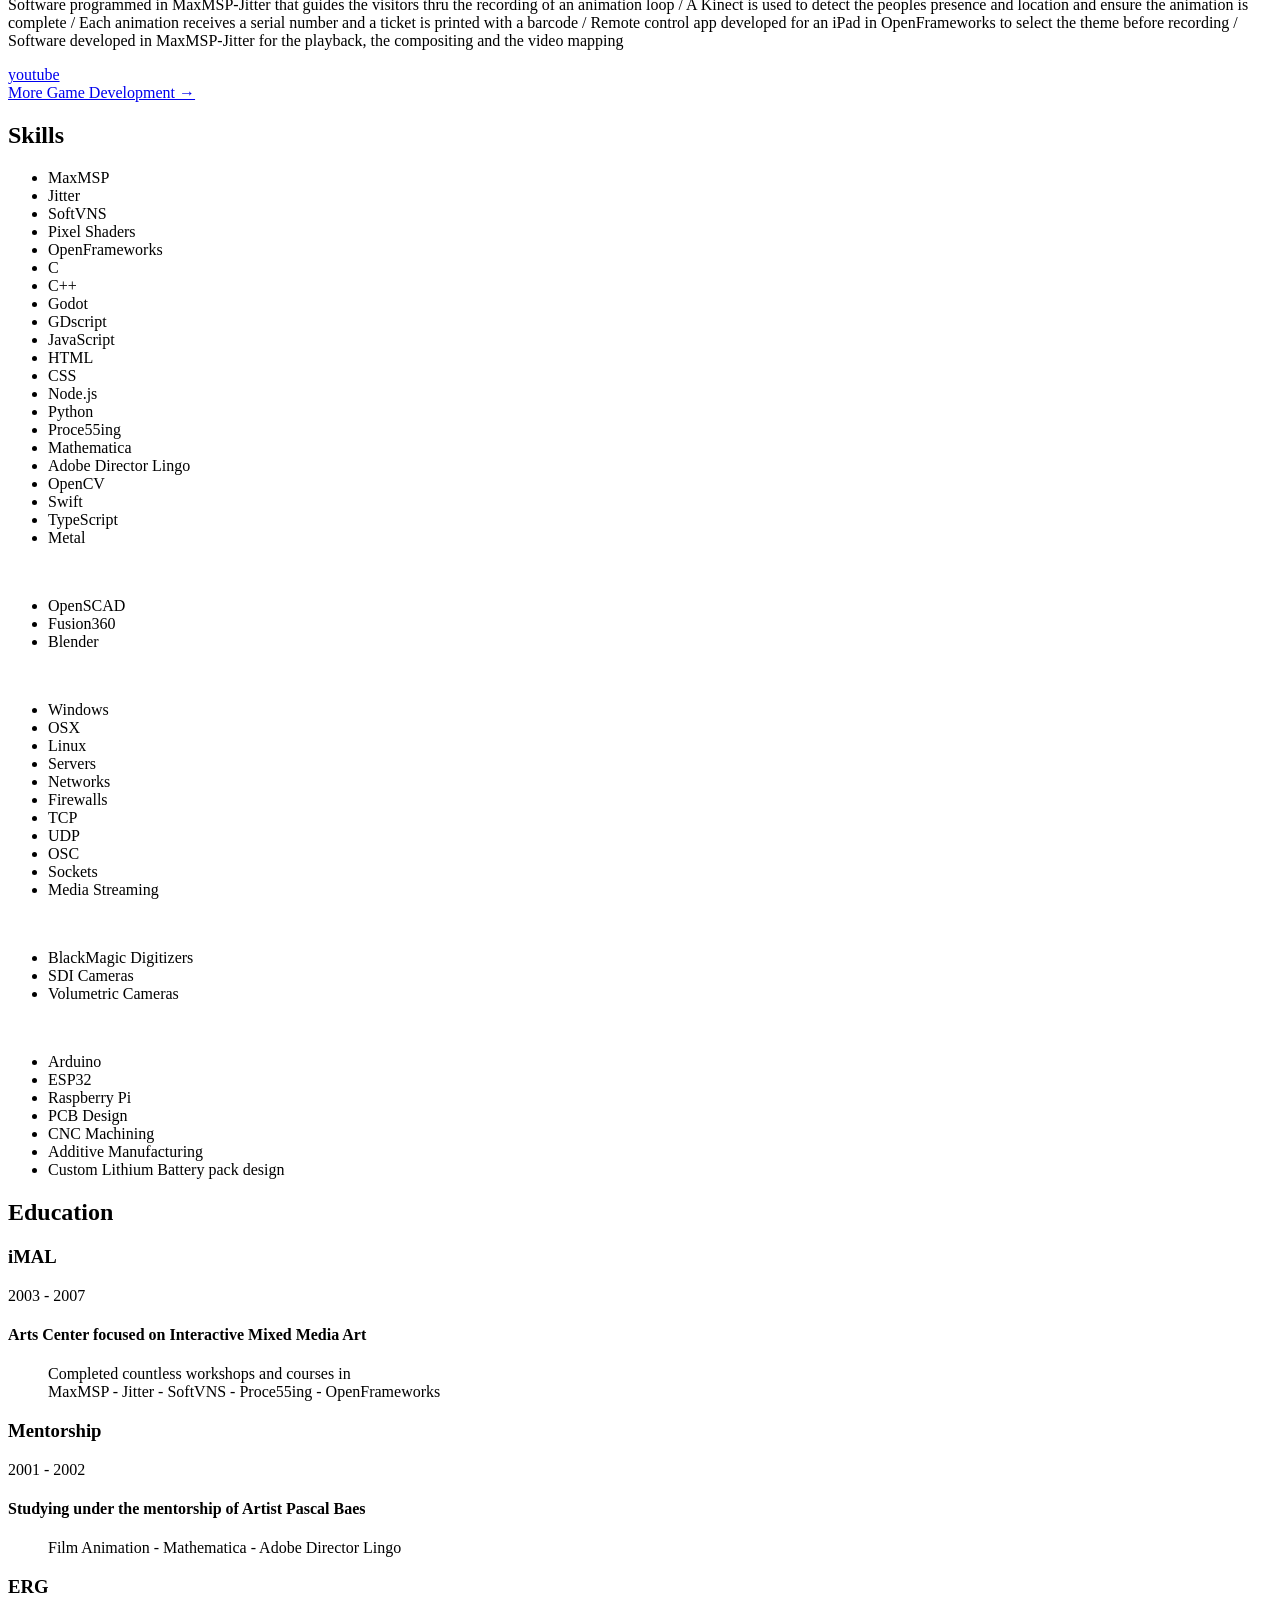
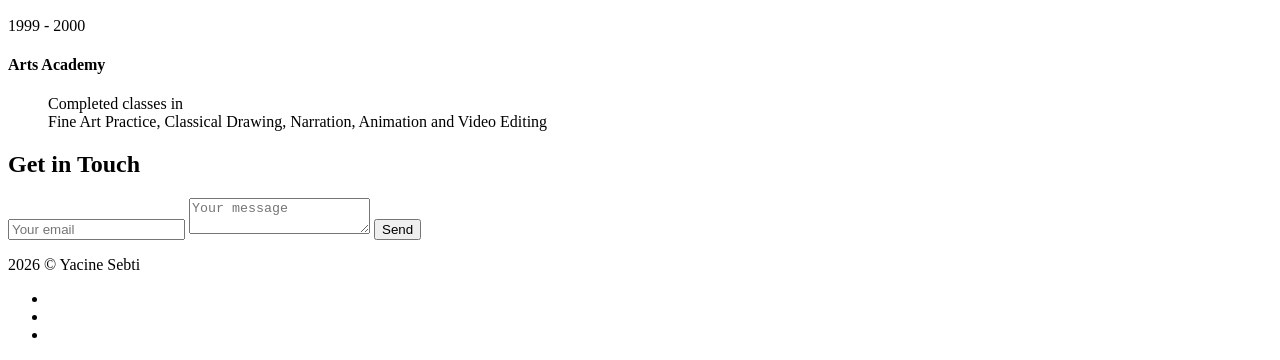
==== commit 1c5d4c41: "Point CV button to canonical CVs Drive file" ====
--- a/index.html
+++ b/index.html
@@ -45,7 +45,7 @@
                 </ul>
             </div>
             <a href="#contact-title" class="btn-rounded-white">Message...</a>
-            <a href="https://drive.google.com/file/d/19pUWe_Mq4rEUuaFXOqxKtOweww78N3aD/view?usp=sharing" class="btn-rounded-white" target="_blank" rel="noopener">CV (PDF)</a>
+            <a href="https://drive.google.com/file/d/1SdThGNyCB8BTFsKeAtsUZ-SKrZtSxOUd/view?usp=sharing" class="btn-rounded-white" target="_blank" rel="noopener">CV (PDF)</a>
         </div>
         <div id="lead-overlay"></div>
         <div id="lead-down">
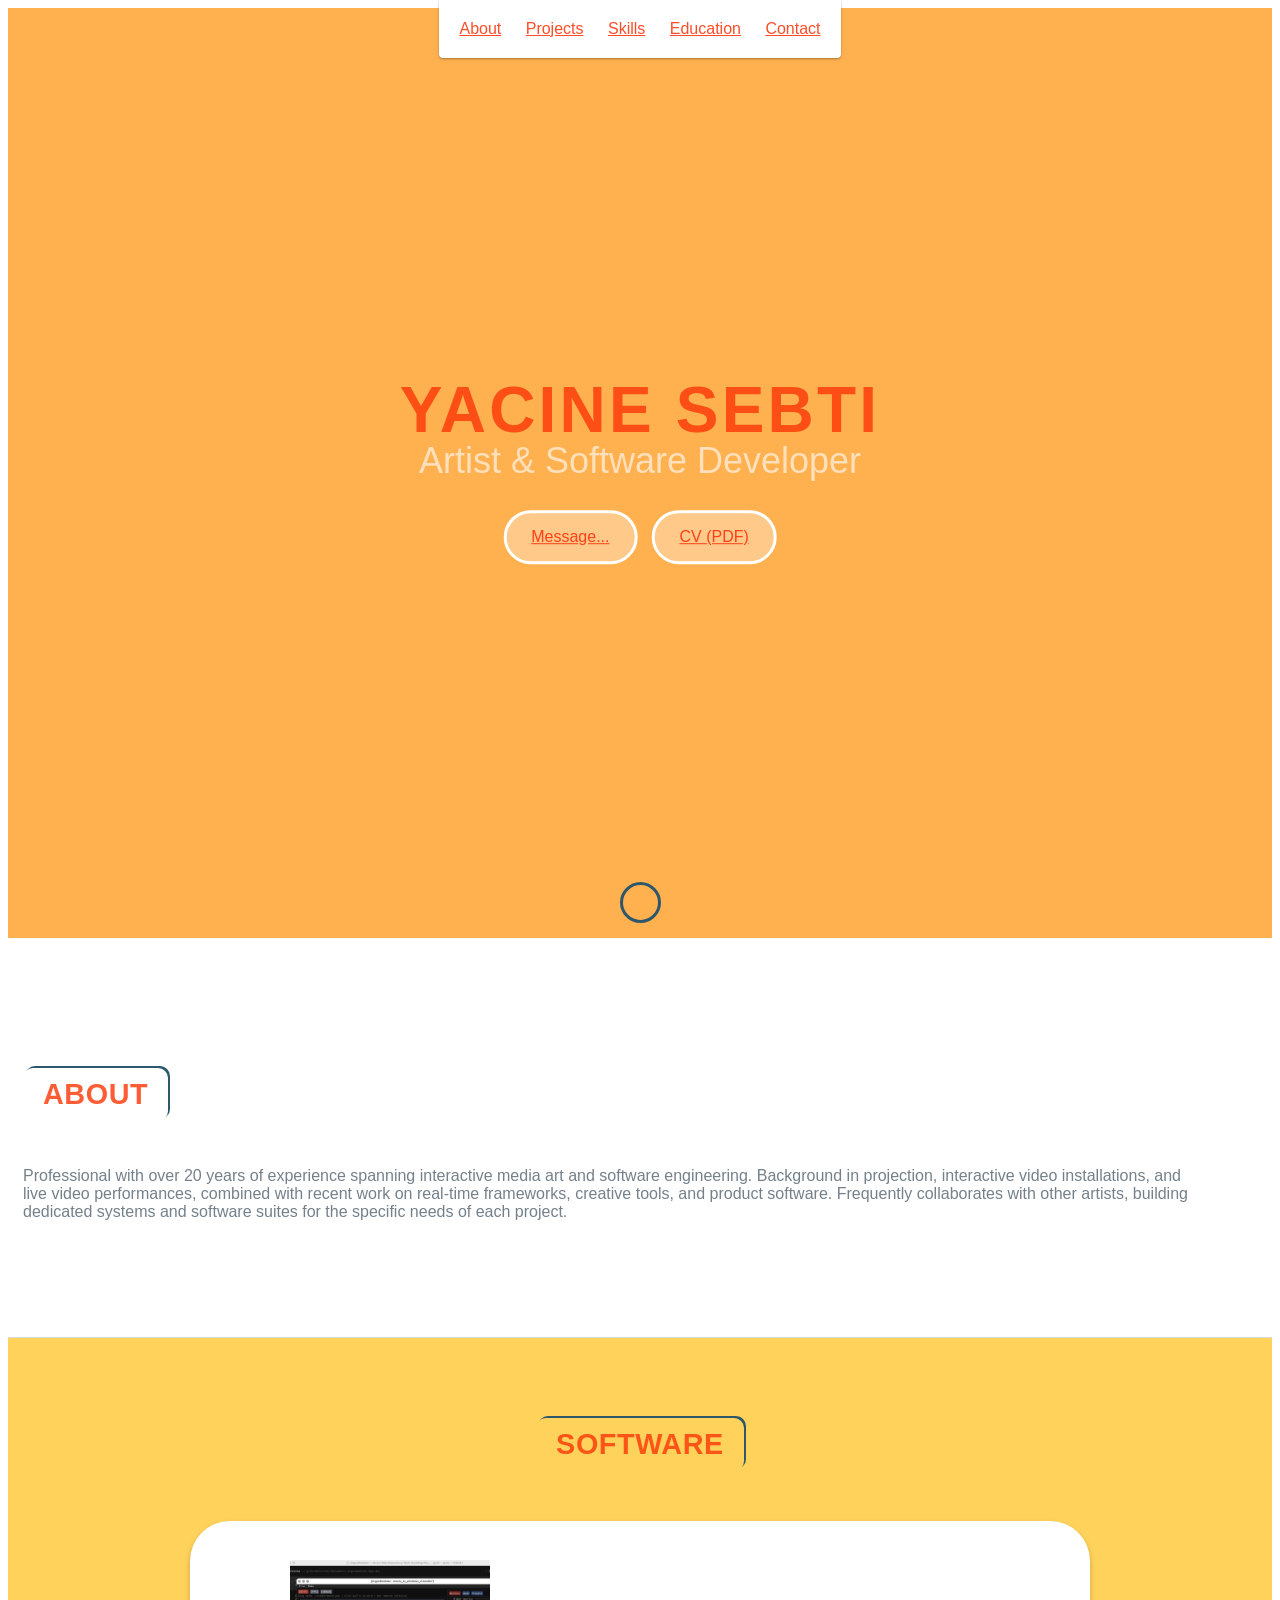
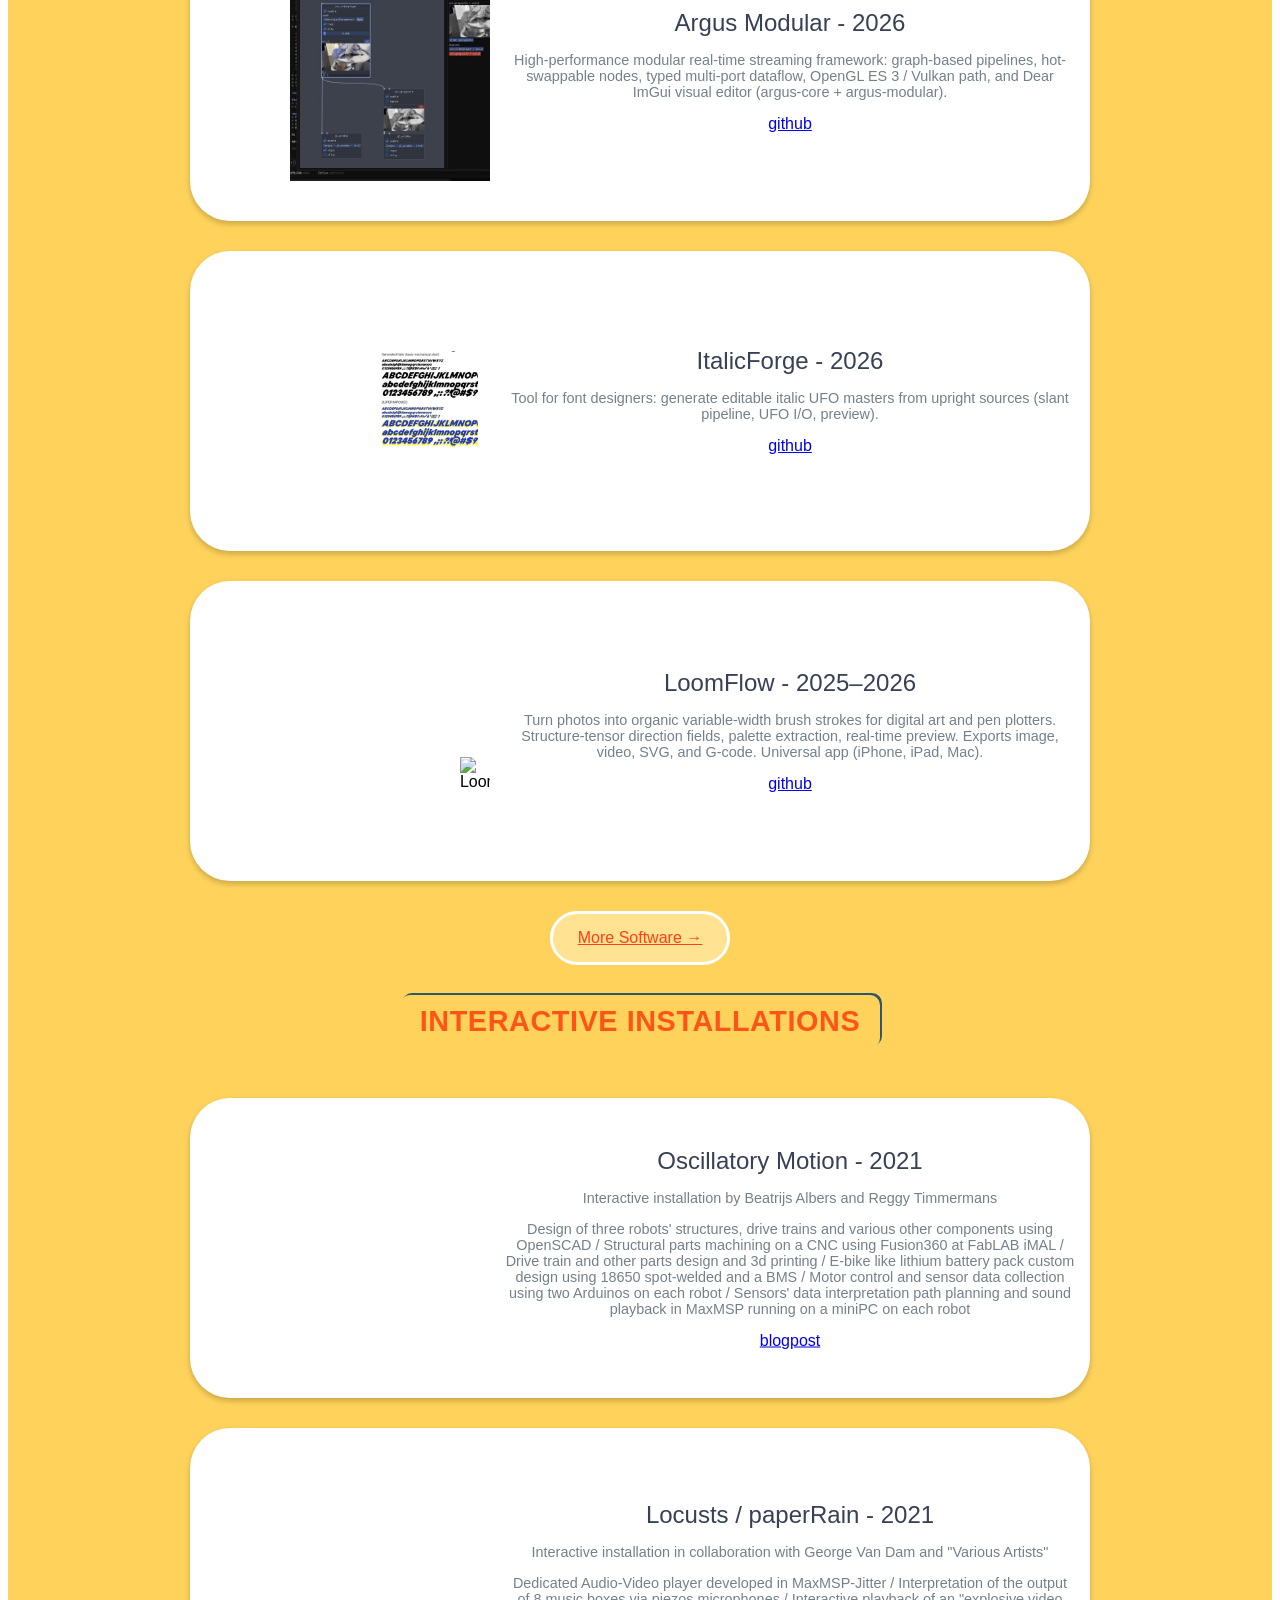
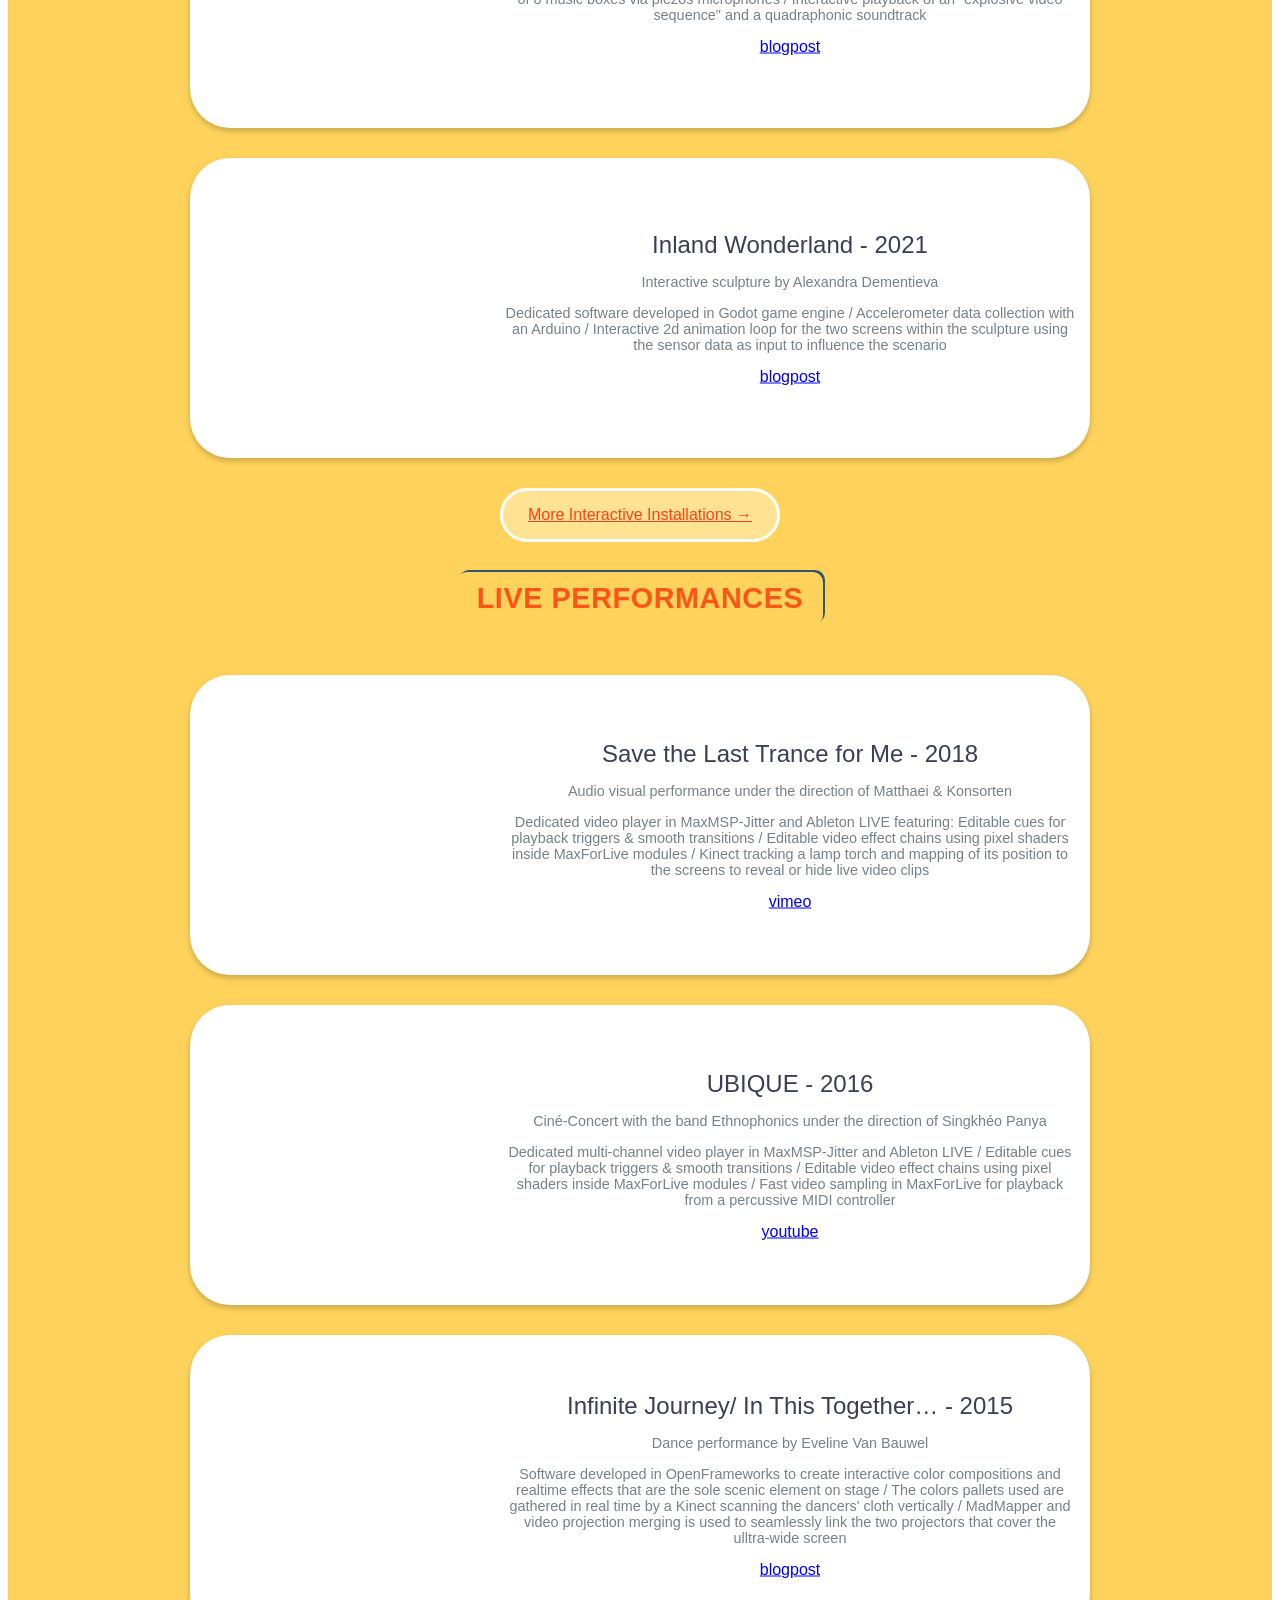
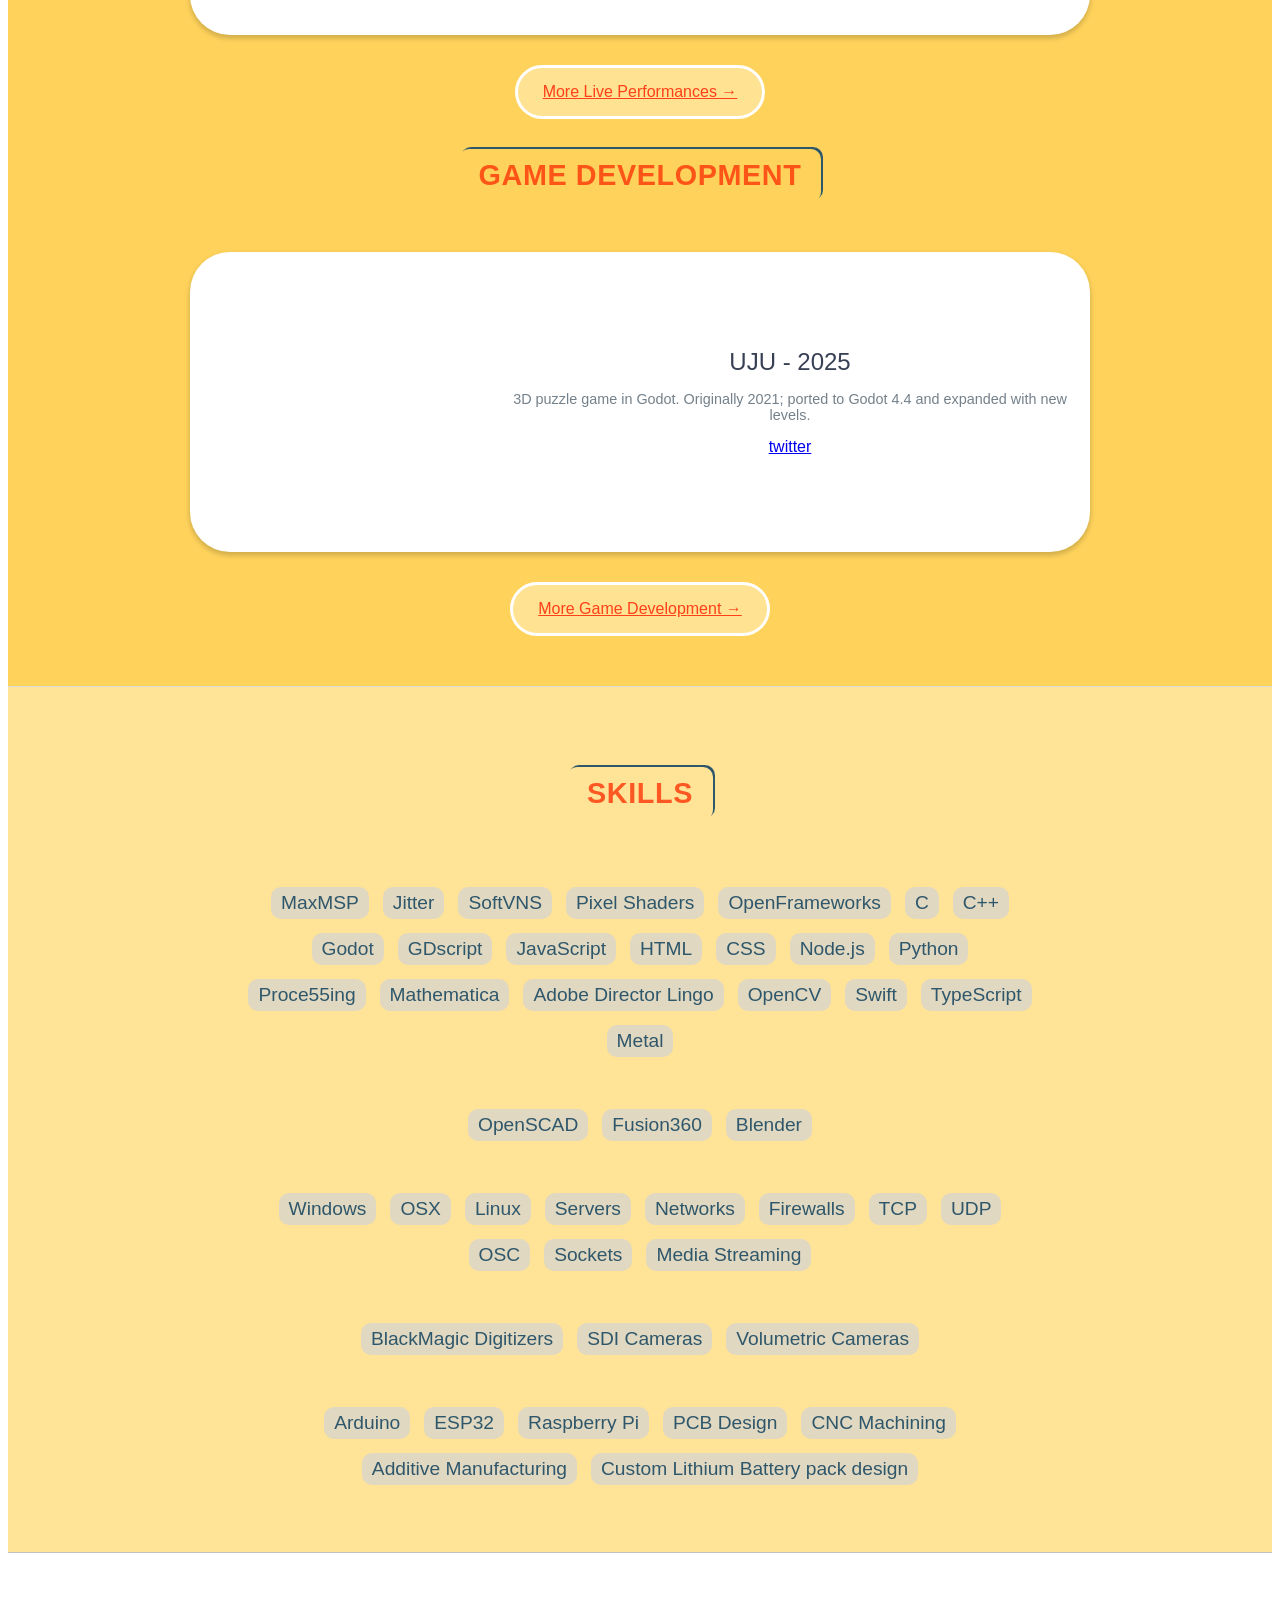
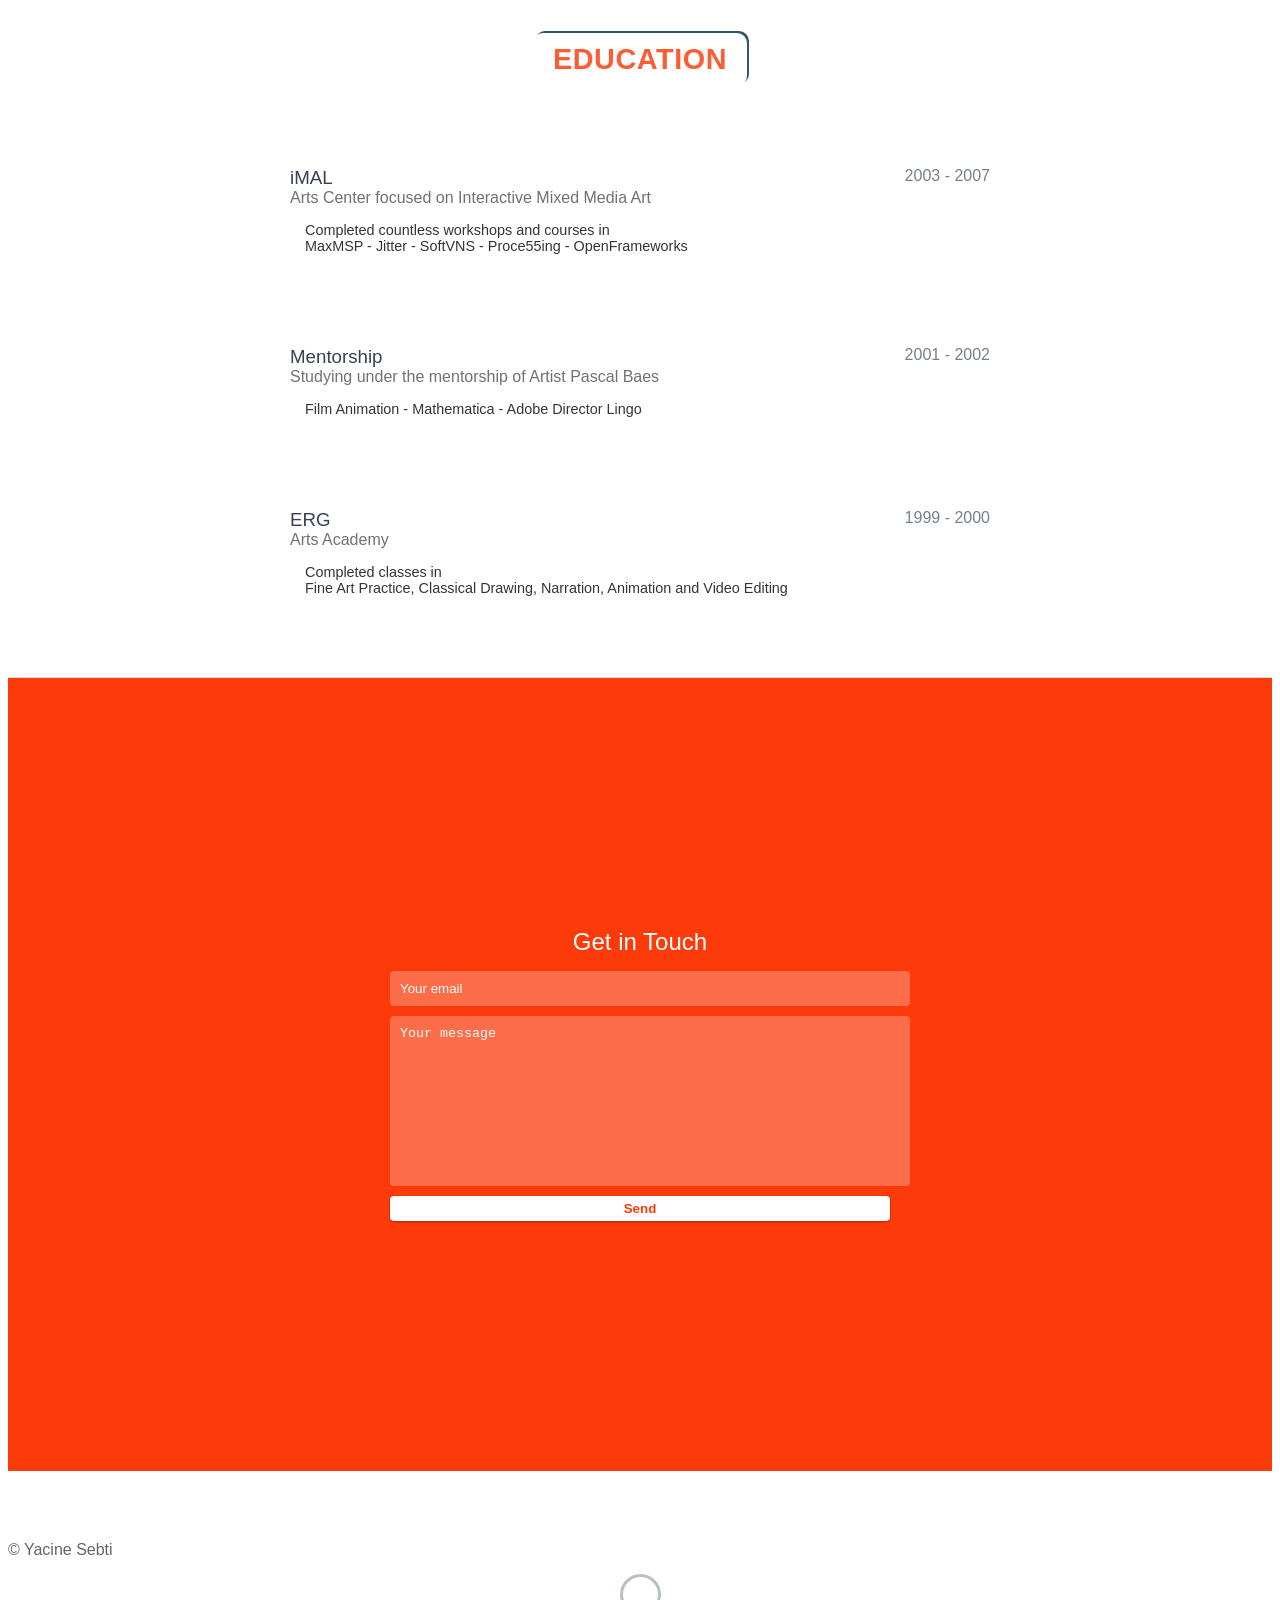
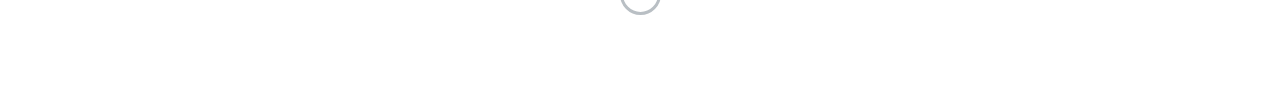
==== commit 9baf5db2: "Phone lead: smaller type and horizontal Message/CV buttons Wrap CTAs in a flex row with a gap so the" ====
--- a/index.html
+++ b/index.html
@@ -44,8 +44,10 @@
                     <li><a href="https://www.linkedin.com/in/yacine-sebti-b3a06327/" target="_blank"><i class="fa fa-linkedin" aria-hidden="true"></i></a></li>
                 </ul>
             </div>
-            <a href="#contact-title" class="btn-rounded-white">Message...</a>
-            <a href="https://drive.google.com/file/d/1SdThGNyCB8BTFsKeAtsUZ-SKrZtSxOUd/view?usp=sharing" class="btn-rounded-white" target="_blank" rel="noopener">CV (PDF)</a>
+            <div class="lead-actions">
+                <a href="#contact-title" class="btn-rounded-white">Message...</a>
+                <a href="https://drive.google.com/file/d/1SdThGNyCB8BTFsKeAtsUZ-SKrZtSxOUd/view?usp=sharing" class="btn-rounded-white" target="_blank" rel="noopener">CV (PDF)</a>
+            </div>
         </div>
         <div id="lead-overlay"></div>
         <div id="lead-down">
--- a/css/styles.css
+++ b/css/styles.css
@@ -0,0 +1,962 @@
+/*! Title: Dev Portfolio Template Version: 1.2.2 Last Change: 03/25/2020 Author: Ryan Fitzgerald Repo: https://github.com/RyanFitzgerald/devportfolio-template Issues: https://github.com/RyanFitzgerald/devportfolio-template/issues Description: This file contains all the styles associated with the page that don't come from third party libraries. This file gets compiled using Gulp and send to the /css folder which is then loaded on the page. */
+body{
+    font-family:'Lato', sans-serif;
+    font-size:16px
+}
+body.active{
+    overflow:hidden;
+    z-index:-1
+}
+.no-js #experience-timeline>div{
+    background:rgb(206, 185, 162);
+    padding:10px;
+    margin-bottom:10px;
+    border:1px solid #d08674
+}
+.no-js #experience-timeline>div h3{
+    font-size:1.5em;
+    font-weight:300;
+    color:#374054;
+    display:inline-block;
+    margin:0
+}
+.no-js #experience-timeline>div h4{
+    font-size:1.2em;
+    font-weight:300;
+    color:#7e8890;
+    margin:0 0 15px 0
+}
+.no-js #experience-timeline>div p{
+    color:#74808a;
+    font-size:0.9em;
+    margin:0
+}
+.no-js #experience-timeline:before,.no-js #experience-timeline:after{
+    content:none
+}
+@keyframes dropHeader{
+    0%{
+        transform:translateY(-100%)
+    }
+    25%{
+        transform:translateY(-100%)
+    }
+    100%{
+        transform:translateY(0%)
+    }
+}
+header{
+    position:absolute;
+    top:0;
+    left:0;
+    right:0;
+    text-align:center;
+    z-index:10;
+    transform:translateY(-100%);
+    animation-name:dropHeader;
+    animation-iteration-count:1;
+    animation-timing-function:ease;
+    animation-duration:2s;
+    animation-fill-mode: forwards;
+}
+header ul{
+    display:inline-block;
+    background:rgb(255, 255, 255);
+    text-align:center;
+    padding:10px;
+    margin:0;
+    border-bottom-right-radius:4px;
+    border-bottom-left-radius:4px
+}
+header li{
+    display:inline-block
+}
+header a{
+    display:block;
+    color:#ff4c28;
+    padding:10px
+}
+header a:hover{
+    color:#ff4c28;
+    text-decoration:none;
+    background:#eee;
+    border-radius:4px
+}
+header a:focus{
+    color:#eb9e9e;
+    text-decoration:none
+}
+header.active{
+    display:block;
+    transform:translateY(0%)
+
+}
+header.sticky{
+    position:fixed;
+    z-index:999
+}
+#menu.active{
+    display:block
+}
+#mobile-menu-open{
+    display:none;
+    cursor:pointer;
+    position:fixed;
+    right:15px;
+    top:10px;
+    color:#2f576b;
+    font-size:1.5em;
+    z-index:20;
+    padding:0 7px;
+    border-radius:4px;
+    background:#fff
+}
+#mobile-menu-close{
+    display:none;
+    text-align:right;
+    width:100%;
+    background:#fff;
+    font-size:1.5em;
+    padding-right:15px;
+    padding-top:10px;
+    cursor:pointer;
+    color:#db8234
+}
+#mobile-menu-close span{
+    font-size:0.5em;
+    text-transform:uppercase
+}
+#mobile-menu-close i{
+    vertical-align:middle
+}
+footer{
+    padding:50px 0
+}
+.copyright{
+    padding-top:20px
+}
+.copyright p{
+    margin:0;
+    color:#656565
+}
+.top{
+    text-align:center
+}
+.top span{
+    cursor:pointer;
+    display:block;
+    margin:15px auto 0 auto;
+    width:35px;
+    height:35px;
+    border-radius:50%;
+    border:3px solid #b9bfc4;
+    text-align:center
+}
+.top i{
+    color:#74808a
+}
+.social{
+    text-align:right
+}
+.social ul{
+    margin:5px 0 0 0;
+    padding:0
+}
+.social li{
+    display:inline-block;
+    font-size:1.25em;
+    list-style:none
+}
+.social2 li{
+    text-align: center;
+    display:inline-block;
+    font-size:2.25em;
+    list-style:none;
+    margin: 0 5px 5px 5px;
+}
+.social2 a{
+    padding: 0 0;
+}
+.social2 ul{
+    padding-inline-start: 0px;
+}
+.social a{
+    display:block;
+    color:#ff5e00;
+    padding:10px
+}
+.social a:hover{
+    color:#db3434
+}
+.btn-rounded-white{
+    display:inline-block;
+    color:#ff4019;
+    padding:15px 25px;
+    background:rgba(255, 255, 255, 0.335);
+    border:3px solid #fff;
+    border-radius:30px;
+    transition: 0.5s ease all;
+    font-weight:500
+}
+.btn-rounded-white:hover{
+    color:#ff4019;
+    background:#fff;
+    text-decoration:none;
+    
+}
+.shadow{
+    box-shadow:0 1px 3px rgba(0,0,0,0.12),0 1px 2px rgba(0,0,0,0.24)
+}
+.shadow-large{
+    box-shadow:0 3px 6px rgba(0,0,0,0.08),0 3px 6px rgba(0,0,0,0.15)
+}
+.heading{
+    
+    position:relative;
+    display:inline-block;
+    font-size:1.8em;
+    text-transform:uppercase;
+    letter-spacing:0.02em;
+    font-weight:600;
+    margin:30px 0 30px 0;
+    padding: 10px 20px;
+    box-shadow: 2px -2px #2f576b;
+    border-radius: 10px;
+}
+.shadow-pop-tr {
+	
+    animation: shadow-pop-tr 12s cubic-bezier(0.470, 0.000, 0.745, 0.715) both;
+    animation-iteration-count: infinite;
+    
+}
+
+
+@keyframes shadow-pop-tr {
+    0% {
+
+            box-shadow: 2px -2px #2f576b, 2px -2px #2f576b, 2px -2px #2f576b, 2px -2px #2f576b, 2px -2px #2f576b, 2px -2px #2f576b, 2px -2px #2f576b, 2px -2px #2f576b;
+
+            transform: translateX(0) translateY(0);
+    }
+    2% {
+
+            box-shadow: 2px -2px #2f576b, 2px -2px #2f576b, 2px -2px #2f576b, 2px -2px #2f576b, 2px -2px #2f576b, 2px -2px #2f576b, 2px -2px #2f576b, 2px -2px #2f576b;
+
+            transform: translateX(0) translateY(0);
+    }
+    5% {
+
+            box-shadow: 2px -2px #2f576b, 2px -2px #2f576b, 3px -3px #2f576b, 4px -4px #2f576b, 5px -5px #2f576b, 6px -6px #2f576b, 7px -7px #2f576b, 8px -8px #2f576b;
+
+            transform: translateX(-6px) translateY(6px);
+    }
+    90% {
+
+            box-shadow: 2px -2px #2f576b, 2px -2px #2f576b, 3px -3px #2f576b, 4px -4px #2f576b, 5px -5px #2f576b, 6px -6px #2f576b, 7px -7px #2f576b, 8px -8px #2f576b;
+
+            transform: translateX(-6px) translateY(6px);
+    }
+    92% {
+
+            box-shadow: 2px -2px #2f576b, 2px -2px #2f576b, 2px -2px #2f576b, 2px -2px #2f576b, 2px -2px #2f576b, 2px -2px #2f576b, 2px -2px #2f576b, 2px -2px #2f576b;
+
+            transform: translateX(0) translateY(0);
+    }
+}
+
+/* .heading:after{
+    position:absolute;
+    content:'';
+    top:100%;
+    height:1px;
+    width:100%;
+    left:0;
+    right:0;
+    margin:0 auto;
+    background:#828282
+} */
+
+.background-alt{
+    background:#ffc21ab6
+}
+#lead{
+    position:relative;
+    height:100vh;
+    min-height:100px;
+    max-height:1080px;
+    background:url(../images/yacmax_01.jpg),url(../images/yacmax_02.jpg),url(../images/yacmax_03.jpg),url(../images/yacmax_04.jpg),url(../images/yacmax_05.jpg),url(../images/yacmax_06.jpg),url(../images/yacmax_07.jpg),url(../images/yacmax_08.jpg),url(../images/yacmax_09.jpg),url(../images/yacmax_10.jpg);
+    background-position: 50% 0px, 50% 108px, 50% 216px, 50% 324px, 50% 432px, 50% 540px, 50% 648px, 50% 756px, 50% 864px, 50% 972px;
+    background-size: 932px 108px;
+    background-repeat: repeat-x;
+
+    padding:15px;
+    overflow:hidden
+}
+#lead-content{
+    position:absolute;
+    z-index:10;
+    top:50%;
+    left:50%;
+    transform:translate(-50%, -50%);
+    text-align:center;
+    width:fit-content;
+}
+#lead-content h1,#lead-content h2{
+    margin:0
+}
+#lead-content h1{
+    color:rgba(252, 58, 10, 0.824);
+    font-weight:900;
+    font-size:4em;
+    text-transform:uppercase;
+    letter-spacing:0.05em;
+    line-height:0.9em
+}
+#lead-content h2{
+    color:#ffffff9c;
+    font-weight:500;
+    font-size:2.25em;
+    margin-bottom:0px
+}
+#lead-content ul{
+    margin-block-start: 0;
+    margin-block-end: 0;
+}
+
+.lead-actions{
+    display:flex;
+    flex-direction:row;
+    flex-wrap:nowrap;
+    justify-content:center;
+    align-items:center;
+    gap:14px;
+    margin-top:10px;
+}
+.lead-actions .btn-rounded-white{
+    white-space:nowrap;
+}
+
+#lead-overlay{
+    position:absolute;
+    height:100%;
+    width:100%;
+    top: 0px;
+    right: 0px;
+    bottom: 0px;;
+    left: 0px;
+    background:rgba(255, 149, 19, 0.747);
+    z-index:1
+}
+#lead-down{
+    position:absolute;
+    left:0;
+    right:0;
+    width:100%;
+    text-align:center;
+    z-index:10;
+    bottom:15px;
+    color:#fff
+}
+#lead-down span{
+    cursor:pointer;
+    display:block;
+    margin:0 auto;
+    width:35px;
+    height:35px;
+    border-radius:50%;
+    border:3px solid #2f576b;
+    text-align:center
+}
+#lead-down i{
+    animation:pulsate 1.5s ease;
+    animation-iteration-count:infinite;
+    padding-top:5px
+}
+@keyframes pulsate{
+    0%{
+        transform:scale(1, 1)
+    }
+    50%{
+        transform:scale(1.2, 1.2)
+    }
+    100%{
+        transform:scale(1, 1)
+    }
+}
+#about{
+    padding:100px 15px;
+    border-bottom:1px solid #dcd9d9;
+    animation-delay: 0;
+    /* background-color: #fe95d2; */
+  
+}
+#about h2{
+    color:rgba(252, 58, 10, 0.824);
+}
+#about p{
+    color:#74808a;
+    margin-right: 50px;
+}
+#experience{
+    padding:50px 15px;
+    text-align:center;
+    border-bottom:1px solid #b6b6b6
+}
+#experience h2{
+    color:rgba(252, 58, 10, 0.824);
+}
+#experience-timeline{
+    margin:30px auto 0 auto;
+    position:relative;
+    max-width:1000px
+}
+#experience-timeline:before{
+    position:absolute;
+    content:'';
+    top:0;
+    bottom:0;
+    left:303px;
+    right:auto;
+    height:100%;
+    width:3px;
+    background:#ff782a;
+    z-index:0
+}
+#experience-timeline:after{
+    position:absolute;
+    content:'';
+    width:3px;
+    height:40px;
+    background:#db3434;
+    background:linear-gradient(to bottom, #db3434, rgba(52,152,219,0));
+    top:100%;
+    left:303px
+}
+.vtimeline-content{
+    margin-left:350px;
+    background:#fff;
+    border:1px solid #e6e6e6;
+    padding:15px;
+    border-radius:3px;
+    text-align:left
+}
+.vtimeline-content h3{
+    font-size:1.5em;
+    font-weight:300;
+    color:#374054;
+    display:inline-block;
+    margin:0
+}
+.vtimeline-content h4{
+    font-size:1.2em;
+    font-weight:300;
+    color:#7e8890;
+    margin:0 0 15px 0
+}
+.vtimeline-content p{
+    color:#74808a;
+    font-size:0.9em;
+    margin:0
+}
+.vtimeline-point{
+    position:relative;
+    display:block;
+    /* vertical-align:top; */
+    margin-bottom:30px
+}
+.vtimeline-icon{
+    position:relative;
+    color:#fff;
+    width:50px;
+    height:50px;
+    background:#db3434;
+    border-radius:50%;
+    float:left;
+    z-index:99;
+    margin-left:280px
+}
+.vtimeline-icon i{
+    display:block;
+    font-size:2em;
+    margin-top:10px
+}
+.vtimeline-date{
+    width:260px;
+    text-align:right;
+    position:absolute;
+    left:0;
+    top:10px;
+    font-weight:300;
+    color:#374054
+}
+#education{
+    background:url(../images/noise_v_01.png), url(../images/noise_v_02.png), url(../images/noise_v_03.png), url(../images/noise_v_04.png), url(../images/noise_v_05.png), url(../images/noise_v_06.png), url(../images/noise_v_07.png), url(../images/noise_v_08.png), url(../images/noise_v_09.png), url(../images/noise_v_10.png), url(../images/noise_v_11.png), url(../images/noise_v_12.png), url(../images/noise_v_13.png), url(../images/noise_v_14.png), url(../images/noise_v_15.png), url(../images/noise_v_16.png), url(../images/noise_v_17.png), url(../images/noise_v_18.png), url(../images/noise_v_19.png), url(../images/noise_v_20.png);
+    background-position: 0% 50%, 5.263158% 50%, 10.526316% 50%, 15.789474% 50%, 21.052632% 50%, 26.315789% 50%, 31.578947% 50%, 36.842105% 50%, 42.105263% 50%, 47.368421% 50%, 52.631579% 50%, 57.894737% 50%, 63.157895% 50%, 68.421053% 50%, 73.684211% 50%, 78.947368% 50%, 84.210526% 50%, 89.473684% 50%, 94.736842% 50%, 100% 50%;
+    background-size: 8px 256px; /*5.15%*/
+    background-repeat: repeat-y;
+    padding:50px 15px 20px 15px;
+    border-bottom:1px solid #dcd9d9;
+    text-align:center;
+}
+#education h2{
+    color:rgba(252, 58, 10, 0.824);
+    margin-bottom:50px;
+    animation-delay: 7.5;
+}
+.education-block{
+    max-width:700px;
+    margin:0 auto 30px auto;
+    padding:30px 50px;
+    border:1px solid #dcd9d900;
+    text-align:left;
+
+    background:url(../images/noise_h_01.png), url(../images/noise_h_02.png), url(../images/white.png);
+
+    background-position: 50% 0%,  50% 100%, 50% 50%;
+    background-size: 256px 5%, 256px 5%, 100% 90%; /*33.5%*/
+    background-repeat: repeat-x;
+    /* transform: rotate(1deg) */
+}
+.education-block h3{
+    font-weight:500;
+    float:left;
+    margin:0;
+    color:#374054
+}
+.education-block span{
+    color:#74808a;
+    float:right
+}
+.education-block h4{
+    color:#717171;
+    clear:both;
+    font-weight:500;
+    margin:0 0 15px 0
+}
+.education-block p,.education-block ul{
+    margin:0;
+    color:#343434;
+    font-size:0.9em
+}
+.education-block ul{
+    padding:0 0 0 15px
+}
+#projects{
+    padding:50px 15px;
+    border-bottom:1px solid #dcd9d9;
+    text-align:center;
+
+}
+#projects h2{
+    color:rgba(252, 58, 10, 0.824);
+    margin-bottom:50px;
+    animation-delay: 2.5s;
+
+}
+.project{
+    position:relative;
+    max-width:900px;
+    margin:0 auto 30px auto;
+    overflow:hidden;
+    background:#fff;
+    border-radius:40px
+}
+.project-image{
+    object-fit: cover;
+    object-position: 0% 000%;  
+    width: 300px; 
+    height: 300px; 
+    max-width:300px;
+    max-height:300px;
+    overflow:hidden;
+    /* float:left */
+}
+.project-info{
+    position:absolute;
+    top:50%;
+    transform:translateY(-50%);
+    margin-left:300px;
+    padding:15px
+}
+.project-info h3{
+    font-size:1.5em;
+    font-weight:300;
+    color:#374054;
+    margin:0 0 15px 0
+}
+.project-info p{
+    color:#74808a;
+    margin:0 0 15px 0;
+    font-size:0.9em
+}
+.no-image .project-info{
+    position:relative;
+    margin:0;
+    padding:30px 15px;
+    transform:none
+}
+#more-projects{
+    display:none
+}
+#skills{
+    padding:50px 15px;
+    text-align:center;
+    border-bottom:1px solid #c0c0c0;
+    background:#ffc21a73;
+    
+}
+#skills h2{
+    color:rgba(252, 58, 10, 0.824);
+    margin-bottom:50px;
+    animation-delay: 5;
+}
+#skills ul h3{
+    position:absolute;
+    text-align: center;
+    padding:0;
+
+    transform: rotate(90deg);
+    transform-origin: 0% 0%;
+    /* text-align:left */
+}
+#skills ul{
+    display:block;
+    /* left: 10%; */
+    /* right: 90%; */
+
+    margin: auto auto;
+    padding: 10px 10px;
+    max-width:800px;
+    position: relative;
+    overflow: hidden;
+    --top:-500px;
+    border-radius: 30px
+}
+
+#skills ul::before{
+    content: "";
+    position:absolute;
+    top: var(--top);
+    left: 50%;
+    width: 1000px;
+    height: 1000px;
+    margin:0 0 0 0;
+    z-index: -1;
+    
+    background-repeat:repeat; 
+    background-position: 0px 0px;
+    transform: rotate(45deg);
+    transform-origin: 0% 0%;
+    overflow: hidden
+    
+}
+#skill-prog::before{
+    background:url(../images/s_prog.png);
+}
+
+#skill-3d::before{
+    background:url(../images/s_3d.png);
+}
+#skill-pc::before{
+    background:url(../images/s_pc.png);
+}
+#skill-video::before{
+    background:url(../images/s_video.png);
+}
+#skill-elec::before{
+    background:url(../images/s_elec.png);
+}
+
+#skills li{
+    display:inline-block;
+    margin:7px;
+    padding:5px 10px;
+    color:#2f576b;
+    background:#d4d4d4b4;
+    list-style:none;
+    cursor:default;
+    font-size:1.2em;
+    border-radius: 10px
+}
+#contact{
+    padding:250px 15px;
+    background:rgb(252, 58, 10);
+    text-align:center
+}
+#contact h2{
+    margin:0 0 15px 0;
+    color:#fff;
+    font-weight:500
+}
+#contact-form{
+    max-width:500px;
+    margin:0 auto
+}
+#contact-form input,#contact-form textarea{
+    display:block;
+    width:100%;
+    padding:10px;
+    border-radius:4px;
+    border:none;
+    margin-bottom:10px;
+    background:rgba(255, 151, 125, 0.554);
+    color:#fff;
+    transition:.5s ease all
+}
+#contact-form input::-webkit-input-placeholder,#contact-form textarea::-webkit-input-placeholder{
+    color:#fff
+}
+#contact-form input:-moz-placeholder,#contact-form textarea:-moz-placeholder{
+    color:#fff;
+    opacity:1
+}
+#contact-form input::-moz-placeholder,#contact-form textarea::-moz-placeholder{
+    color:#fff;
+    opacity:1
+}
+#contact-form input:-ms-input-placeholder,#contact-form textarea:-ms-input-placeholder{
+    color:#fff
+}
+#contact-form input:focus,#contact-form textarea:focus{
+    outline:none;
+    background:rgb(252, 58, 10);
+}
+#contact-form textarea{
+    height:150px;
+    resize:none
+}
+#contact-form button{
+    display:block;
+    width:100%;
+    background:#fff;
+    border-radius:4px;
+    padding:5px 10px;
+    border:none;
+    color:rgba(252, 58, 10, 1);
+    font-weight:700;
+    box-shadow:0 1px 3px rgba(0,0,0,0.12),0 1px 2px rgba(0,0,0,0.24);
+    transition:.5s ease all
+}
+#contact-form button:hover{
+    box-shadow:0 10px 20px rgba(0,0,0,0.19),0 6px 6px rgba(0,0,0,0.23)
+}
+.optional-section{
+    padding:50px 15px;
+    text-align:center;
+    border-top:1px solid #dcd9d9
+}
+.optional-section h2{
+    color:#374054
+}
+.optional-section-block{
+    max-width:700px;
+    margin:0 auto 30px auto;
+    padding:15px;
+    border:1px solid #dcd9d9;
+    background:#fff;
+    text-align:left
+}
+.optional-section-block h3{
+    font-weight:500;
+    margin:0 0 15px 0;
+    color:#374054
+}
+.optional-section-block h4{
+    color:#74808a;
+    clear:both;
+    font-weight:500;
+    margin:0 0 15px 0
+}
+.optional-section-block p,.optional-section-block ul{
+    margin:0 0 15px 0;
+    color:#74808a;
+    font-size:0.9em
+}
+.optional-section-block ul{
+    padding:0 0 0 15px
+}
+
+@media only screen and (max-width: 992px){ 
+/* @media only screen and (max-width: 500px){  */
+    /* #lead{
+        height:auto;
+        min-height:auto;
+        max-height:auto;
+        padding:100px 15px
+    }
+    #lead-content{
+        position:relative;
+        transform:none;
+        left:auto;
+        top:auto
+    }
+    #lead-content h1{
+        font-size:3em
+    }
+    #lead-content h2{
+        font-size:1.75em
+    } */
+    #about{
+        text-align:center;
+        /* background-color: #d08674; */
+    }
+    #about p{
+        text-align:left;
+        margin-right: 50px;
+    }
+    .project-info h3{
+        margin:0 0 0 0
+    }
+        .social2 li{
+        text-align: center;
+        display:inline-block;
+        font-size:2em;
+        list-style:none;
+        margin-inline: 5px;
+    }
+    .social2 ul{
+        padding-inline-start: 0px;
+    }
+}
+@media only screen and (max-width: 800px){
+/* @media only screen and (max-width: 400px){ */
+    header{
+        position:fixed;
+        display:none;
+        z-index:999;
+        animation:none;
+        bottom:0;
+        height:100%
+    }
+    #mobile-menu-open,#mobile-menu-close{
+        display:block
+    }
+    .social2 li{
+        text-align: center;
+        display:inline-block;
+        font-size:2em;
+        list-style:none;
+        margin: 5px;
+    }
+    .social2 a{
+        padding: 0 0;
+    }
+    .social2 ul{
+        padding-inline-start: 0px;
+    }
+    /* #about{
+        background-color: #78fe8c;
+    } */
+    #about p{
+        text-align:left;
+        margin-right: 50px;
+    }
+    #menu{
+        height:100%;
+        overflow-y:auto;
+        box-shadow:none;
+        border-radius:0;
+        width:100%
+    }
+    #menu li{
+        display:block;
+        margin-bottom:10px
+    }
+    #lead-content{
+        width:min(92vw, 420px);
+        max-width:100%;
+        padding:0 12px;
+        box-sizing:border-box;
+    }
+    #lead-content h1{
+        font-size:2.05em;
+        letter-spacing:0.03em;
+        line-height:0.95em;
+    }
+    #lead-content h2{
+        font-size:1.15em;
+        line-height:1.2em;
+    }
+    .lead-actions{
+        gap:10px;
+        width:100%;
+    }
+    .lead-actions .btn-rounded-white{
+        padding:10px 14px;
+        font-size:0.92em;
+        border-width:2px;
+        flex:1 1 0;
+        min-width:0;
+        text-align:center;
+    }
+    #lead-down{
+        display:none
+    }
+    .education-block h3,.education-block span{
+        float:none
+    }
+    /* .project-image{ */
+        /* display:none */
+    /* } */
+    .project-image{
+        position: sticky;
+        top: 0;
+        z-index: 1;
+        object-fit: cover;
+        object-position: 0% 0%;
+        width: 100%;
+        height: auto;
+        /* Was a flat 80px strip (~5:1). Use 2:1 so more of the square thumbs show. */
+        aspect-ratio: 2 / 1;
+        max-width: 100%;
+        max-height: none;
+        overflow: hidden;
+    }
+    .project-image img{
+        display: block;
+        height: auto;
+        max-width: none;
+    }
+    .project-info{
+        position:relative;
+        margin:0;
+        padding:10px 15px;
+        top:auto;
+        transform:none
+    }
+    .project-info h3{
+        margin:0 0 0 0
+    }
+    footer{
+        text-align:center
+    }
+    .social{
+        text-align:center
+    }
+}
+@media only screen and (max-width: 400px){
+    .social2 li{
+        text-align: center;
+        display:inline-block;
+        font-size:1.5em;
+        list-style:none;
+        margin: 5px;
+    }
+    .social2 a{
+        padding: 0 0;
+    }
+    .social2 ul{
+        padding-inline-start: 0px;
+    }
+    #lead-content h1{
+        font-size:1.75em
+    }
+    #lead-content h2{
+        font-size:1.05em
+    }
+    .lead-actions .btn-rounded-white{
+        padding:8px 10px;
+        font-size:0.85em;
+    }
+}
+ 
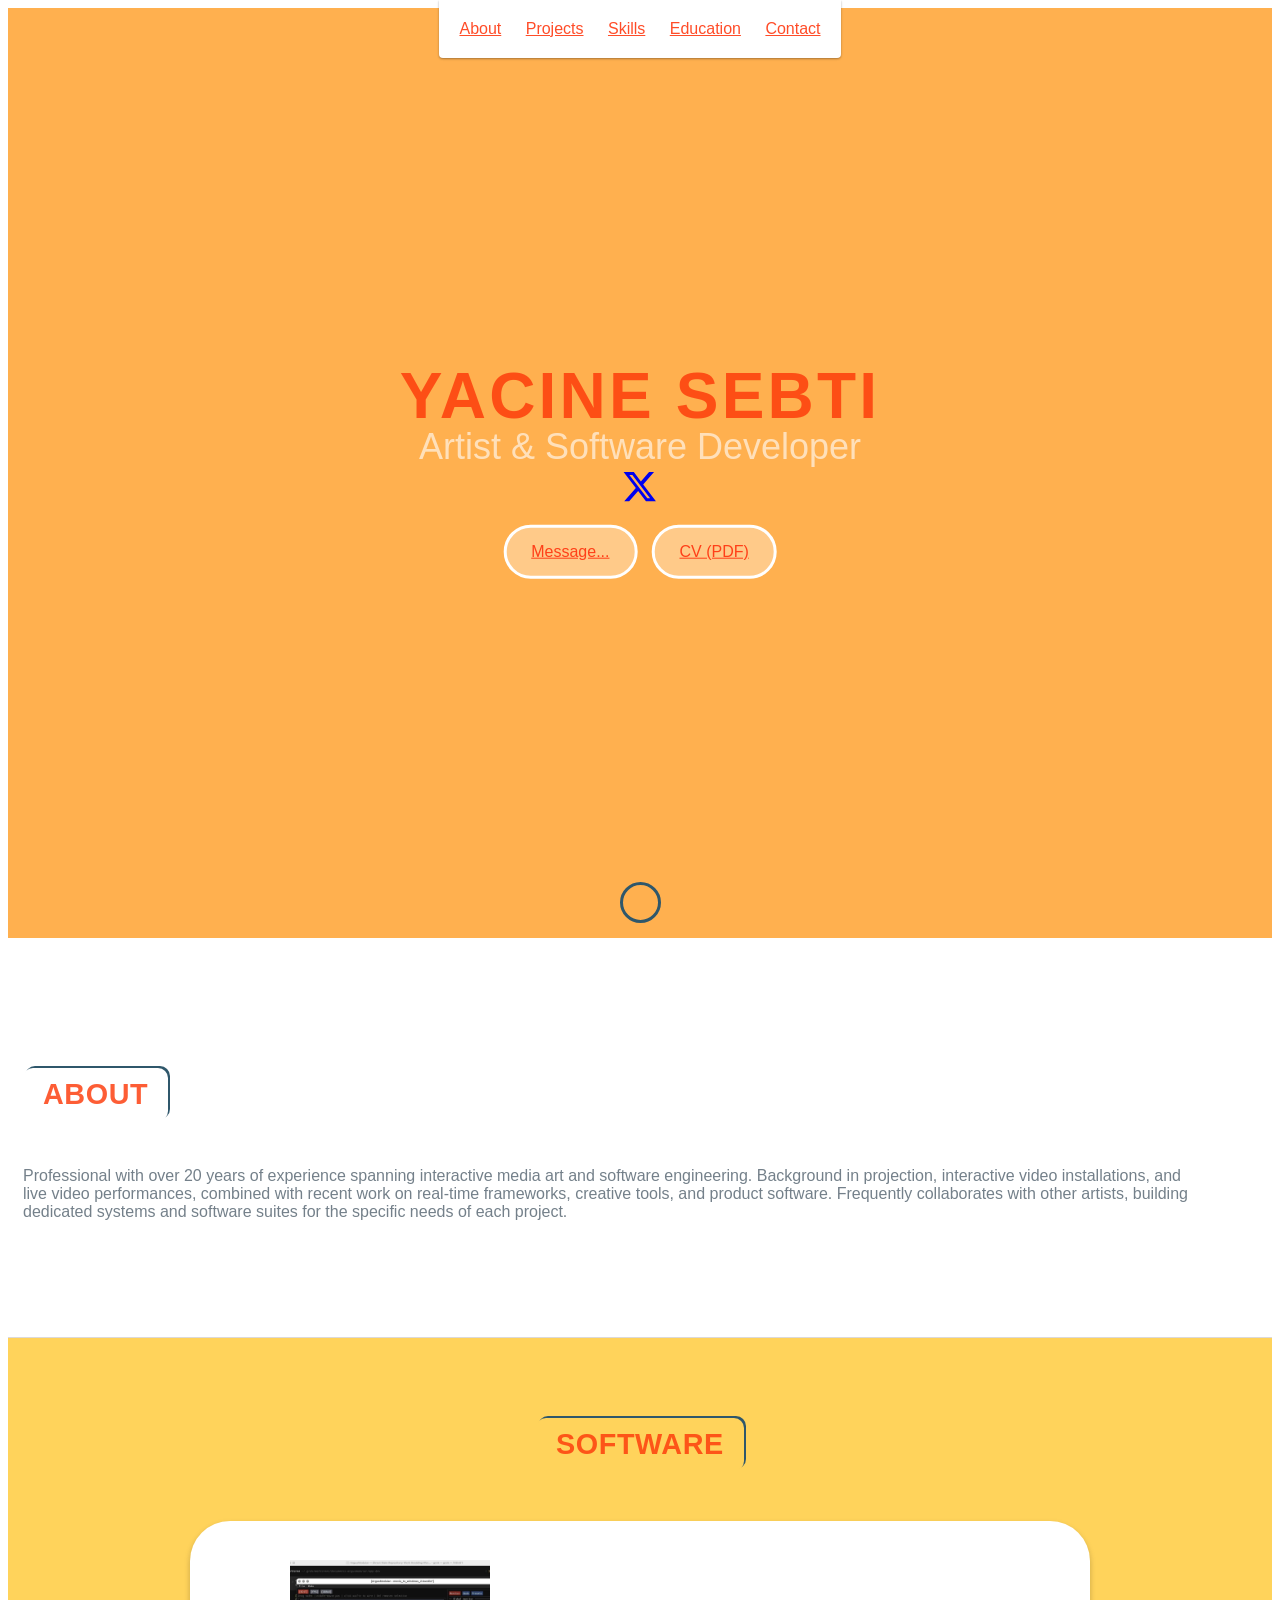
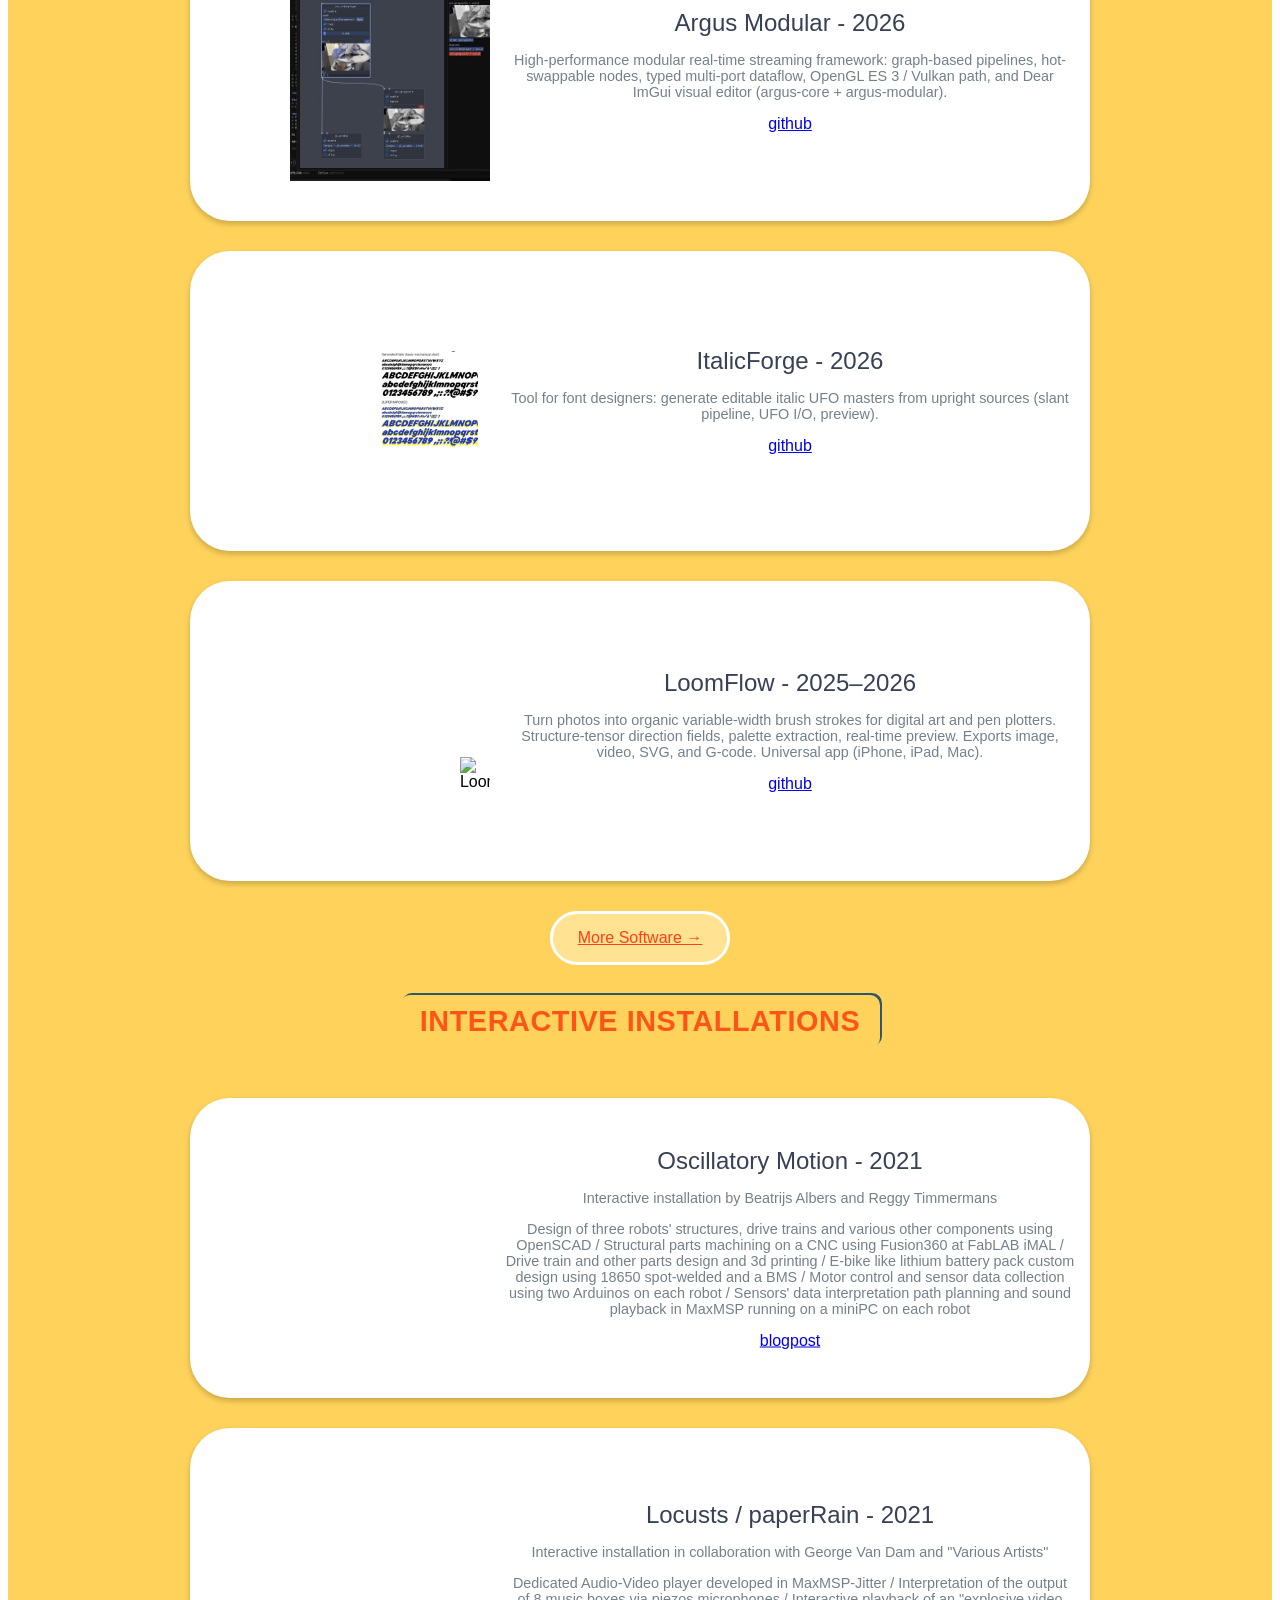
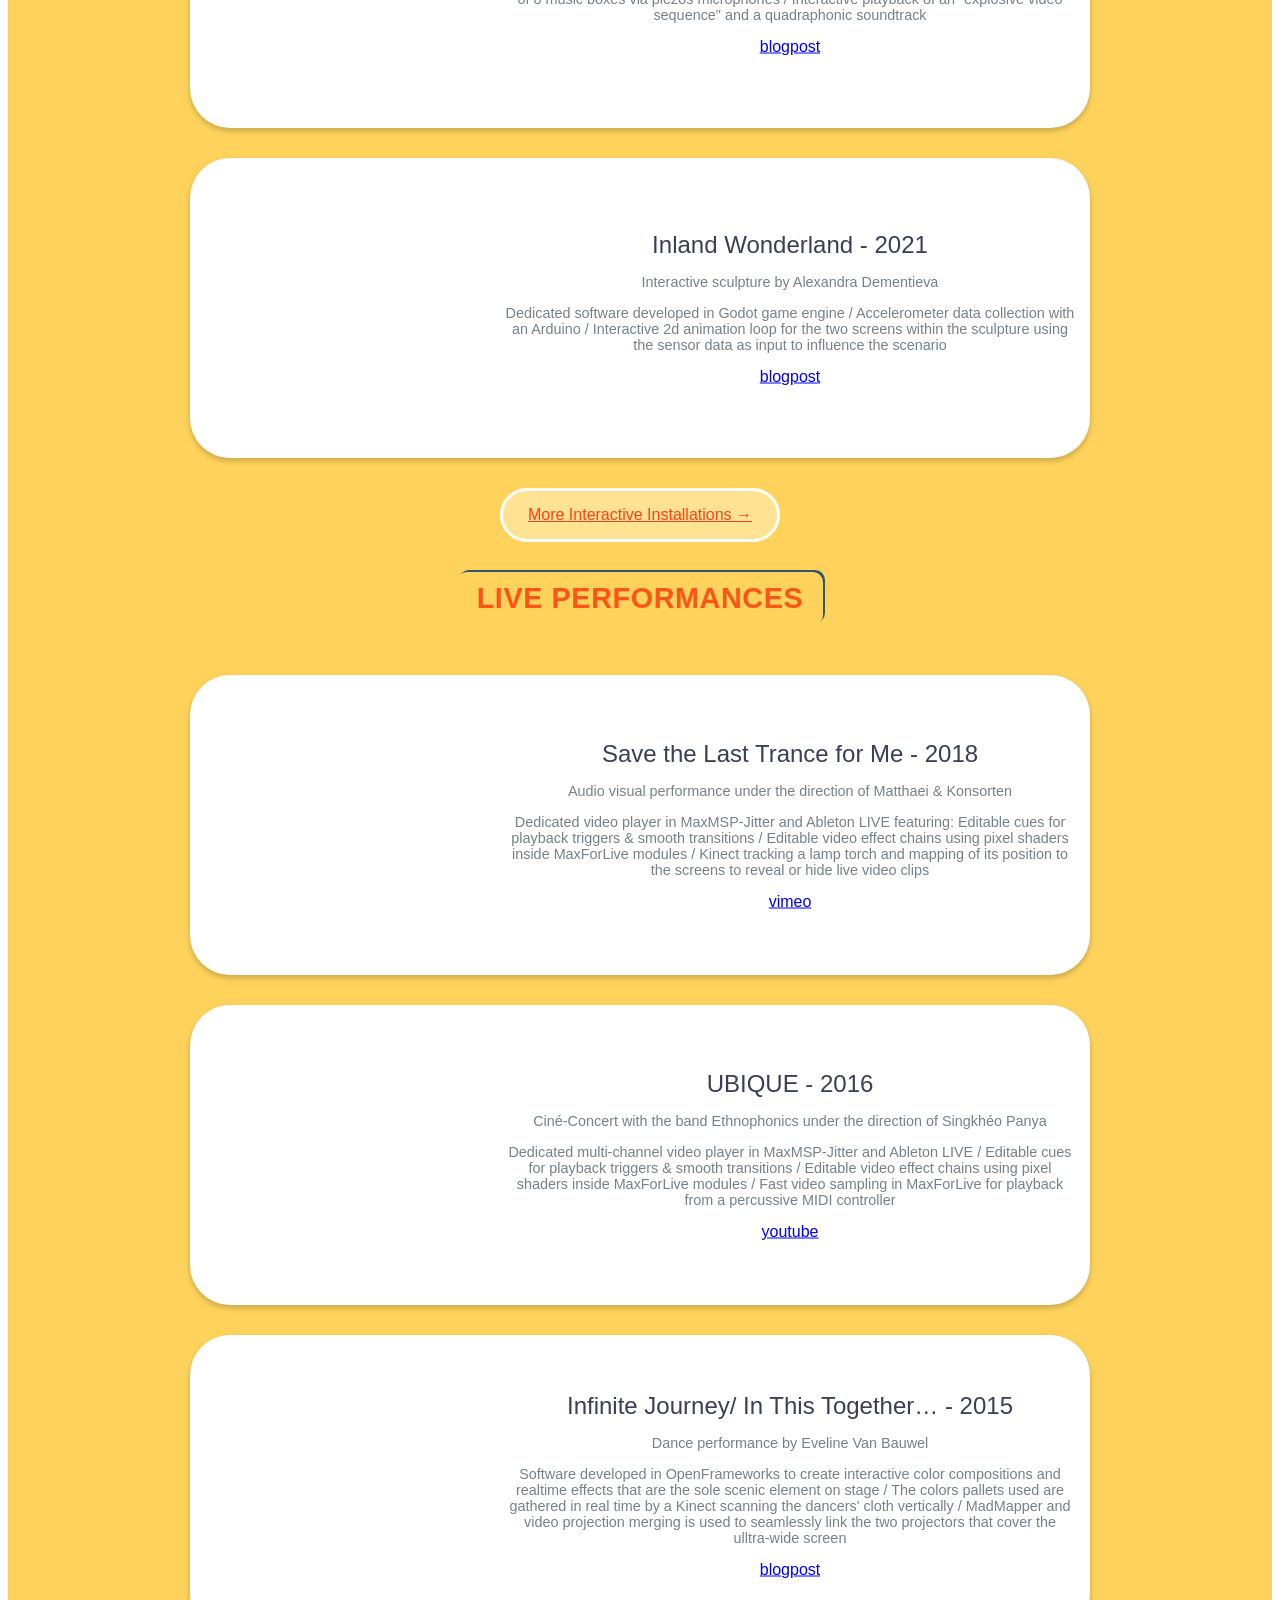
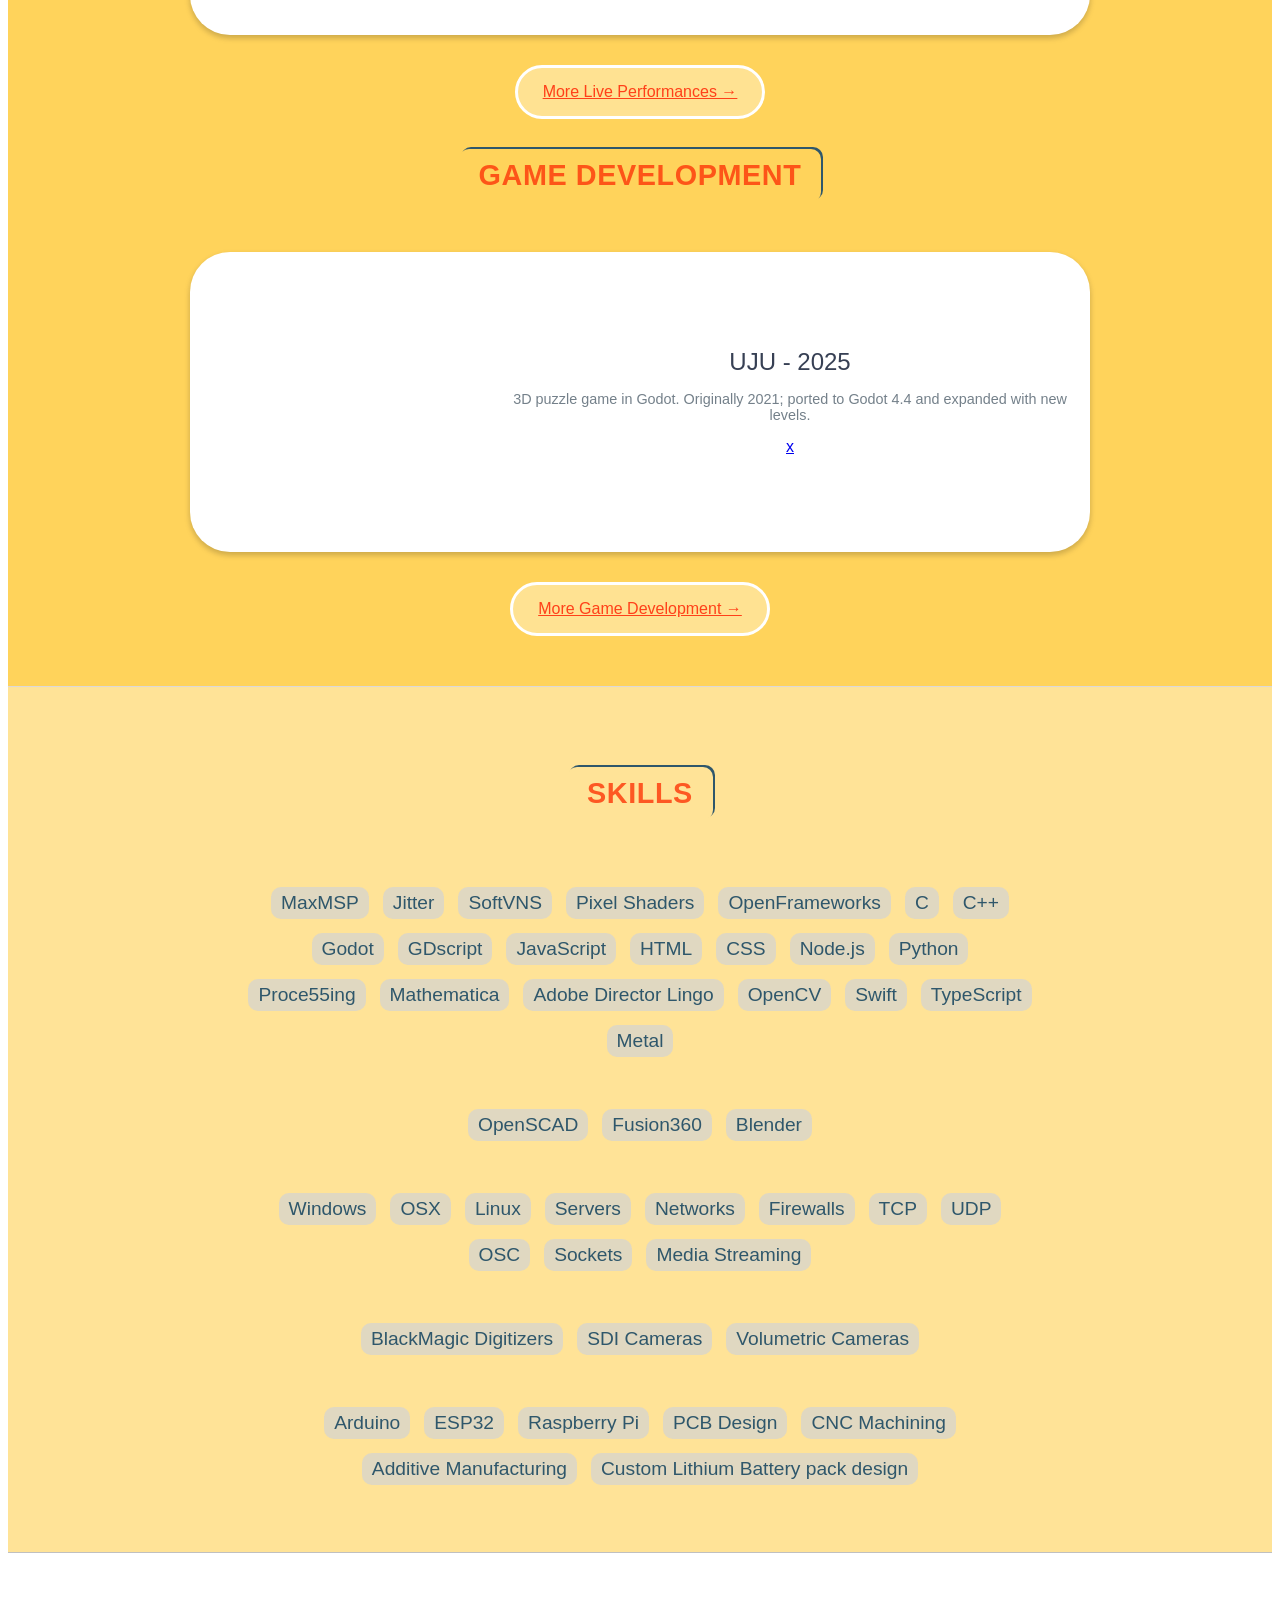
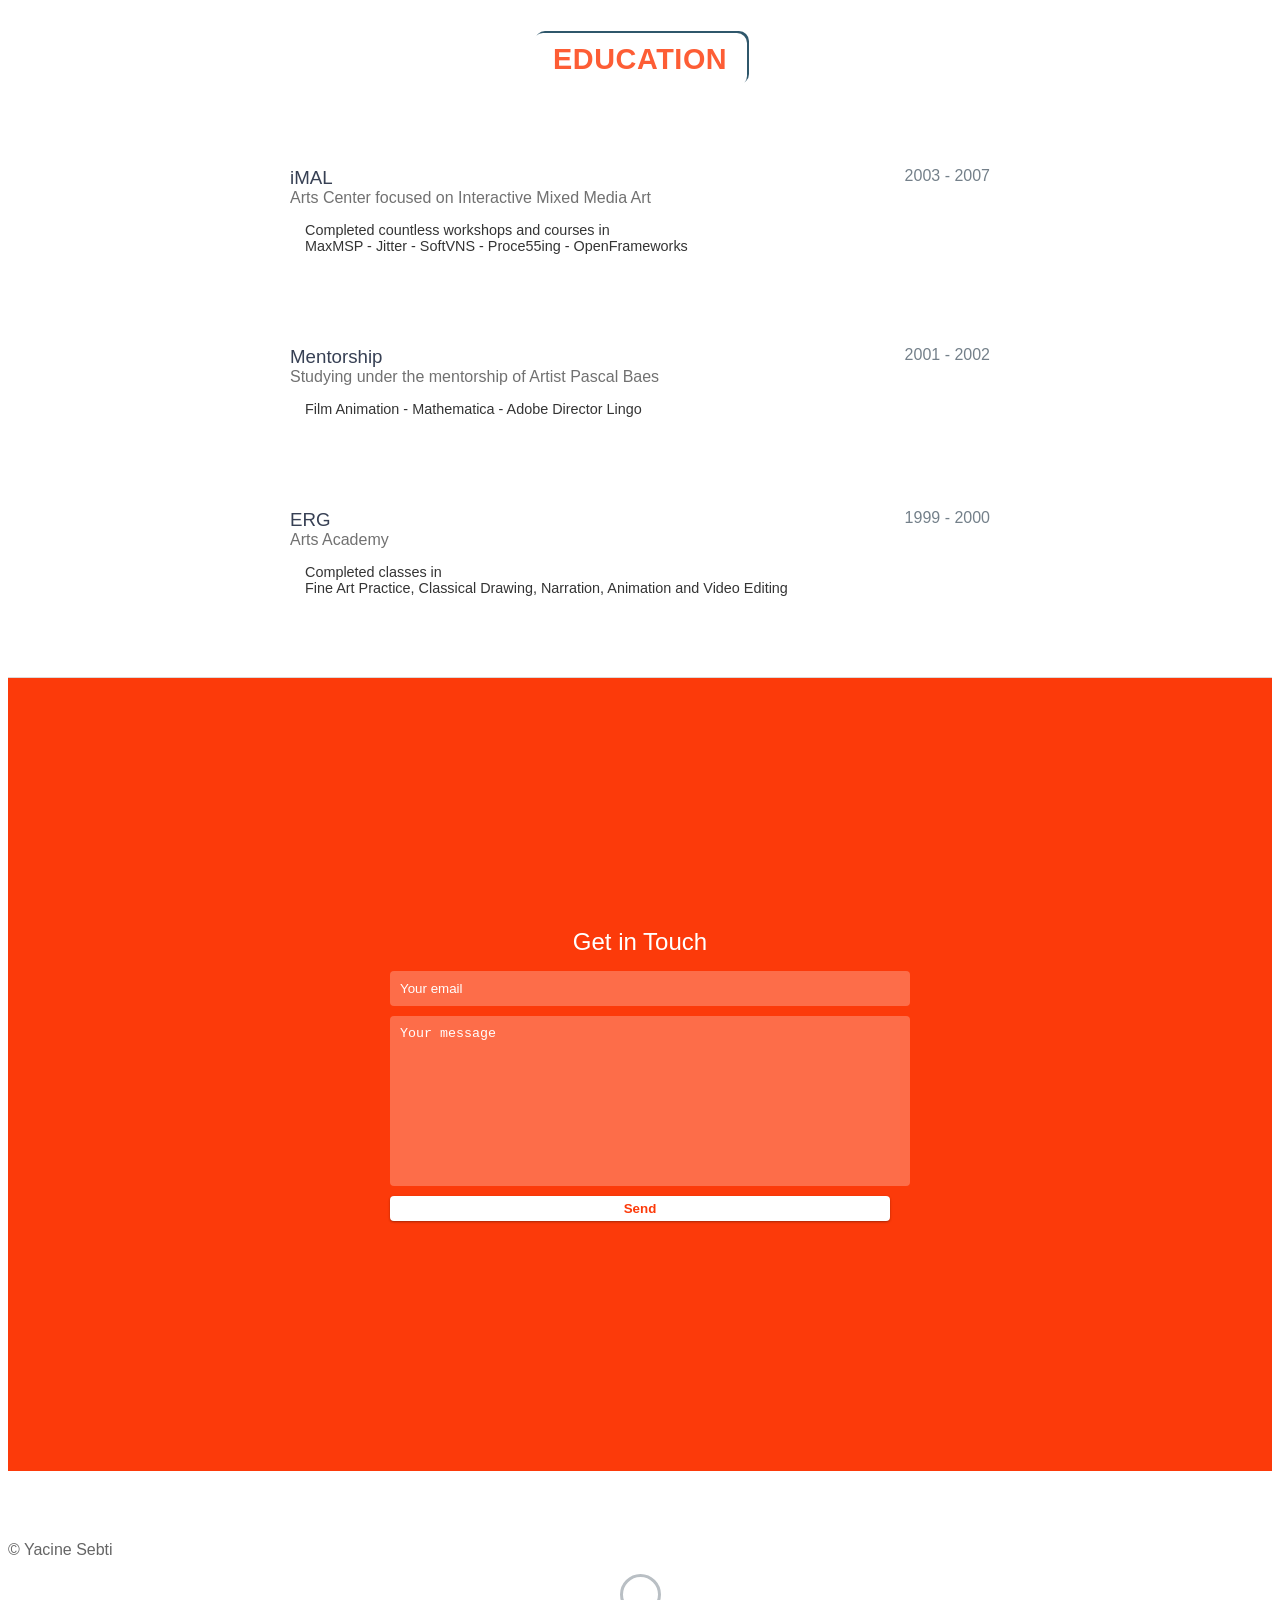
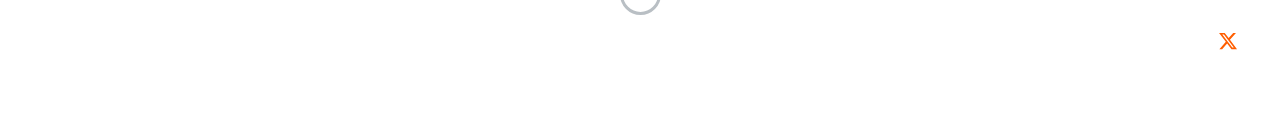
==== commit d62d547e: "Replace Twitter bird with X logo and wording Swap Font Awesome twitter icons for the official X mark" ====
--- a/index.html
+++ b/index.html
@@ -40,7 +40,7 @@
             <div class="social2">
                 <ul>
                     <li><a href="https://github.com/yacfish" target="_blank"><i class="fa fa-github" aria-hidden="true"></i></a></li>
-                    <li><a href="https://twitter.com/yacine_sebti" target="_blank"><i class="fa fa-twitter" aria-hidden="true"></i></a></li>
+                    <li><a href="https://x.com/yacine_sebti" target="_blank" rel="noopener" aria-label="X"><svg class="icon-x" viewBox="0 0 24 24" aria-hidden="true" focusable="false"><path d="M18.244 2.25h3.308l-7.227 8.26 8.502 11.24H16.17l-5.214-6.817L4.99 21.75H1.68l7.73-8.835L1.254 2.25H8.08l4.713 6.231zm-1.161 17.52h1.833L7.084 4.126H5.117z"/></svg></a></li>
                     <li><a href="https://www.linkedin.com/in/yacine-sebti-b3a06327/" target="_blank"><i class="fa fa-linkedin" aria-hidden="true"></i></a></li>
                 </ul>
             </div>
@@ -145,7 +145,7 @@
                 <div class="col-sm-5 social">
                     <ul>
                         <li><a href="https://github.com/yacfish" target="_blank"><i class="fa fa-github" aria-hidden="true"></i></a></li>
-                        <li><a href="https://twitter.com/yacine_sebti" target="_blank"><i class="fa fa-twitter" aria-hidden="true"></i></a></li>
+                        <li><a href="https://x.com/yacine_sebti" target="_blank" rel="noopener" aria-label="X"><svg class="icon-x" viewBox="0 0 24 24" aria-hidden="true" focusable="false"><path d="M18.244 2.25h3.308l-7.227 8.26 8.502 11.24H16.17l-5.214-6.817L4.99 21.75H1.68l7.73-8.835L1.254 2.25H8.08l4.713 6.231zm-1.161 17.52h1.833L7.084 4.126H5.117z"/></svg></a></li>
                         <li><a href="https://www.linkedin.com/in/yacine-sebti-b3a06327/" target="_blank"><i class="fa fa-linkedin" aria-hidden="true"></i></a></li>
                     </ul>
                 </div>
--- a/css/styles.css
+++ b/css/styles.css
@@ -334,6 +334,19 @@
 }
 .lead-actions .btn-rounded-white{
     white-space:nowrap;
+}
+
+.icon-x{
+    display:inline-block;
+    width:1em;
+    height:1em;
+    vertical-align:-0.125em;
+    fill:currentColor;
+}
+.social2 .icon-x,
+.social .icon-x{
+    width:1em;
+    height:1em;
 }
 
 #lead-overlay{
@@ -818,8 +831,8 @@
         padding-inline-start: 0px;
     }
 }
-@media only screen and (max-width: 800px){
-/* @media only screen and (max-width: 400px){ */
+@media only screen and (max-width: 800px),
+       only screen and (max-height: 500px) and (orientation: landscape){
     header{
         position:fixed;
         display:none;
@@ -844,9 +857,6 @@
     .social2 ul{
         padding-inline-start: 0px;
     }
-    /* #about{
-        background-color: #78fe8c;
-    } */
     #about p{
         text-align:left;
         margin-right: 50px;
@@ -895,9 +905,17 @@
     .education-block h3,.education-block span{
         float:none
     }
-    /* .project-image{ */
-        /* display:none */
-    /* } */
+    footer{
+        text-align:center
+    }
+    .social{
+        text-align:center
+    }
+}
+
+/* Project cards: stack image above text only below 535px.
+   Above that keep the horizontal (side image) layout even if other phone styles apply. */
+@media only screen and (max-width: 535px){
     .project-image{
         position: sticky;
         top: 0;
@@ -906,7 +924,6 @@
         object-position: 0% 0%;
         width: 100%;
         height: auto;
-        /* Was a flat 80px strip (~5:1). Use 2:1 so more of the square thumbs show. */
         aspect-ratio: 2 / 1;
         max-width: 100%;
         max-height: none;
@@ -927,13 +944,8 @@
     .project-info h3{
         margin:0 0 0 0
     }
-    footer{
-        text-align:center
-    }
-    .social{
-        text-align:center
-    }
-}
+}
+
 @media only screen and (max-width: 400px){
     .social2 li{
         text-align: center;
